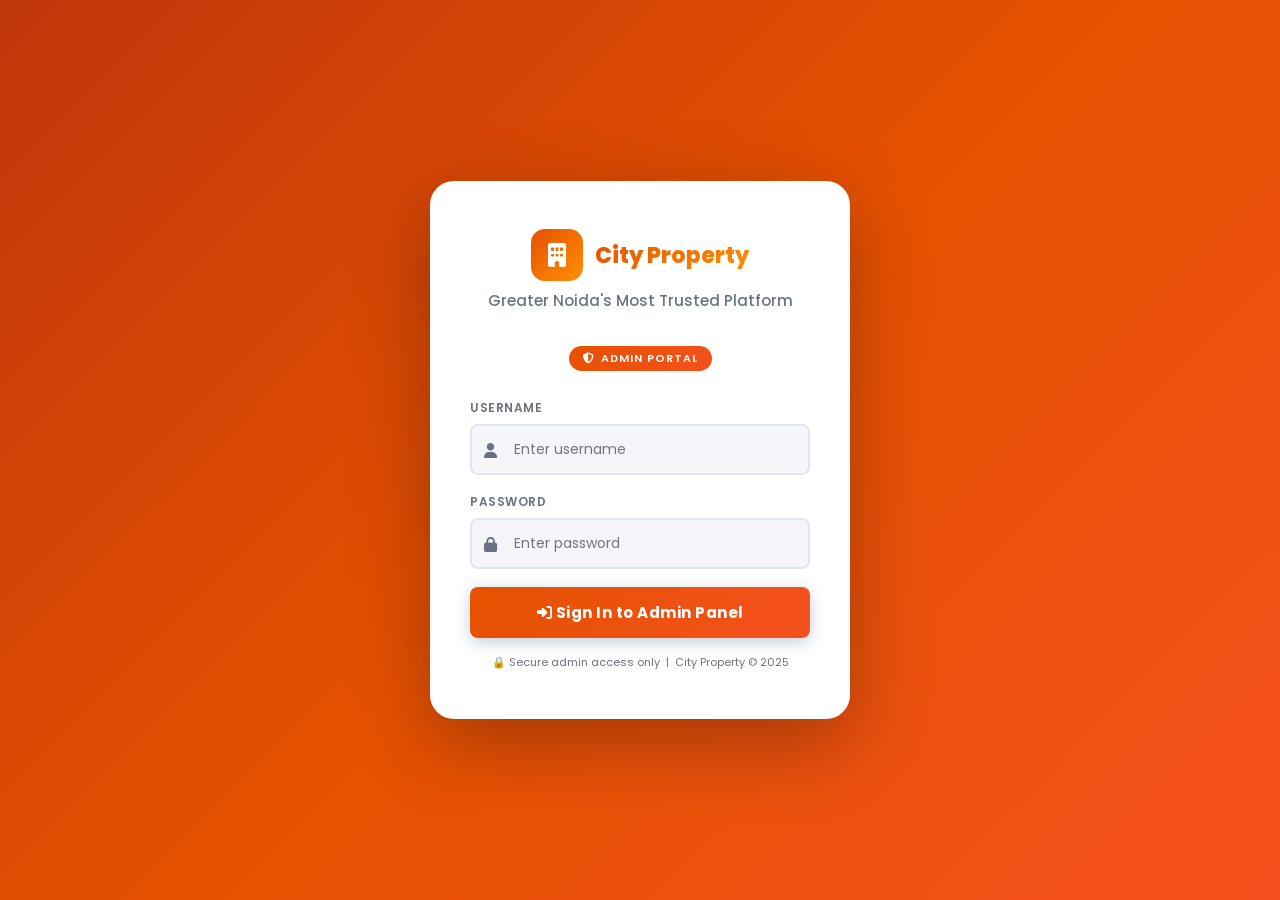
==== admin.html @ b5d8b651 "feat: integrate Firebase Firestore & Cloudinary free backend with direct photo upload and settings m" ====
<!DOCTYPE html>
<html lang="en" data-theme="light">
<head>
  <meta charset="UTF-8" />
  <meta name="viewport" content="width=device-width, initial-scale=1.0" />
  <title>City Property – Admin Panel</title>
  <link href="https://fonts.googleapis.com/css2?family=Poppins:wght@300;400;500;600;700;800&display=swap" rel="stylesheet" />
  <link rel="stylesheet" href="https://cdnjs.cloudflare.com/ajax/libs/font-awesome/6.5.0/css/all.min.css" />
  <style>
    /* ===== CSS VARIABLES ===== */
    :root {
      --primary: #e65100;
      --primary-light: #f4511e;
      --primary-dark: #bf360c;
      --accent: #ff8f00;
      --accent-dark: #e65100;
      --success: #27ae60;
      --danger: #e74c3c;
      --warning: #f59e0b;
      --purple: #8b5cf6;
      --bg: #f4f6f9;
      --bg2: #eef1f6;
      --white: #ffffff;
      --card-bg: #ffffff;
      --text: #2d2d2d;
      --text-light: #6b7280;
      --border: #e0e6ef;
      --shadow: 0 4px 24px rgba(230,81,0,0.12);
      --shadow-hover: 0 8px 32px rgba(230,81,0,0.22);
      --radius: 14px;
      --radius-sm: 8px;
      --font: 'Poppins', sans-serif;
      --transition: all 0.3s cubic-bezier(0.4,0,0.2,1);
      --sidebar-w: 240px;
    }
    [data-theme="dark"] {
      --bg: #0f1923;
      --bg2: #1a2535;
      --white: #1a2535;
      --card-bg: #1e2d42;
      --text: #e8edf5;
      --text-light: #8b9dc0;
      --border: #2a3d5a;
      --primary: #ff7043;
      --primary-light: #ff8a65;
      --shadow: 0 4px 24px rgba(0,0,0,0.3);
    }

    /* ===== RESET ===== */
    *, *::before, *::after { box-sizing: border-box; margin: 0; padding: 0; }
    body { font-family: var(--font); background: var(--bg); color: var(--text); min-height: 100vh; transition: var(--transition); }
    a { text-decoration: none; color: inherit; }
    ul { list-style: none; }
    input, select, textarea, button { font-family: var(--font); }
    button { cursor: pointer; border: none; outline: none; }
    img { max-width: 100%; display: block; }
    ::-webkit-scrollbar { width: 6px; height: 6px; }
    ::-webkit-scrollbar-track { background: var(--bg2); }
    ::-webkit-scrollbar-thumb { background: var(--primary); border-radius: 10px; }

    /* ===== LOGIN SCREEN ===== */
    #login-screen {
      position: fixed; inset: 0; z-index: 9999;
      background: linear-gradient(135deg, var(--primary-dark) 0%, var(--primary) 50%, var(--primary-light) 100%);
      display: flex; align-items: center; justify-content: center;
    }
    .login-card {
      background: var(--white);
      border-radius: 24px;
      padding: 48px 40px;
      width: 420px;
      max-width: 95vw;
      box-shadow: 0 24px 80px rgba(0,0,0,0.3);
      text-align: center;
      animation: fadeInUp 0.5s ease;
    }
    @keyframes fadeInUp {
      from { opacity: 0; transform: translateY(30px); }
      to { opacity: 1; transform: translateY(0); }
    }
    .login-logo {
      display: flex; align-items: center; justify-content: center; gap: 12px;
      margin-bottom: 8px;
    }
    .login-logo .logo-icon {
      width: 52px; height: 52px;
      background: linear-gradient(135deg, var(--primary), var(--accent));
      border-radius: 14px;
      display: flex; align-items: center; justify-content: center;
      font-size: 24px; color: #fff;
    }
    .login-logo span {
      font-size: 22px; font-weight: 800;
      background: linear-gradient(135deg, var(--primary), var(--accent));
      -webkit-background-clip: text; -webkit-text-fill-color: transparent;
    }
    .login-card h2 { font-size: 15px; color: var(--text-light); margin-bottom: 32px; font-weight: 500; }
    .login-badge {
      display: inline-flex; align-items: center; gap: 6px;
      background: linear-gradient(135deg, var(--primary), var(--primary-light));
      color: #fff; border-radius: 50px; padding: 4px 14px;
      font-size: 11px; font-weight: 600; letter-spacing: 1px;
      text-transform: uppercase; margin-bottom: 28px;
    }
    .form-group { margin-bottom: 18px; text-align: left; position: relative; }
    .form-group label {
      display: block; font-size: 12px; font-weight: 600;
      color: var(--text-light); margin-bottom: 7px; text-transform: uppercase; letter-spacing: 0.5px;
    }
    .form-group .input-wrap { position: relative; }
    .form-group .input-wrap i {
      position: absolute; left: 14px; top: 50%; transform: translateY(-50%);
      color: var(--text-light); font-size: 15px;
    }
    .form-group input {
      width: 100%; padding: 13px 14px 13px 42px;
      border: 2px solid var(--border);
      border-radius: var(--radius-sm); font-size: 14px;
      background: var(--bg); color: var(--text);
      transition: var(--transition);
    }
    .form-group input:focus { border-color: var(--primary); outline: none; box-shadow: 0 0 0 3px rgba(230,81,0,0.15); }
    .login-error {
      background: #fff0f0; border: 1px solid #fcc; border-radius: var(--radius-sm);
      color: var(--danger); font-size: 13px; padding: 10px 14px;
      margin-bottom: 16px; display: none;
    }
    .btn-login {
      width: 100%; padding: 14px;
      background: linear-gradient(135deg, var(--primary), var(--primary-light));
      color: #fff; border-radius: var(--radius-sm);
      font-size: 15px; font-weight: 700; letter-spacing: 0.5px;
      transition: var(--transition); box-shadow: 0 4px 16px rgba(26,60,110,0.25);
    }
    .btn-login:hover { transform: translateY(-2px); box-shadow: 0 8px 24px rgba(26,60,110,0.35); }

    /* ===== MAIN LAYOUT ===== */
    #admin-app { display: none; min-height: 100vh; }

    /* SIDEBAR */
    .sidebar {
      position: fixed; top: 0; left: 0; bottom: 0;
      width: var(--sidebar-w);
      background: linear-gradient(180deg, var(--primary-dark) 0%, var(--primary) 100%);
      display: flex; flex-direction: column;
      z-index: 100; transition: var(--transition);
      box-shadow: 4px 0 20px rgba(0,0,0,0.15);
    }
    .sidebar-logo {
      padding: 22px 20px 18px;
      border-bottom: 1px solid rgba(255,255,255,0.1);
      display: flex; align-items: center; gap: 12px;
    }
    .sidebar-logo .s-icon {
      width: 40px; height: 40px;
      background: linear-gradient(135deg, #fff2, var(--accent));
      border-radius: 10px;
      display: flex; align-items: center; justify-content: center;
      font-size: 18px; color: #fff;
    }
    .sidebar-logo .s-name { font-size: 16px; font-weight: 800; color: #fff; line-height: 1.1; }
    .sidebar-logo .s-sub { font-size: 10px; color: rgba(255,255,255,0.6); font-weight: 400; }
    .sidebar-nav { flex: 1; overflow-y: auto; padding: 14px 0; }
    .nav-section-label {
      font-size: 10px; font-weight: 700; letter-spacing: 1.5px;
      color: rgba(255,255,255,0.4); text-transform: uppercase;
      padding: 10px 20px 6px;
    }
    .nav-item {
      display: flex; align-items: center; gap: 12px;
      padding: 11px 20px; color: rgba(255,255,255,0.75);
      font-size: 13.5px; font-weight: 500; cursor: pointer;
      transition: var(--transition); border-radius: 0;
      margin: 1px 0; position: relative; border-left: 3px solid transparent;
    }
    .nav-item i { width: 18px; text-align: center; font-size: 15px; flex-shrink: 0; }
    .nav-item:hover { color: #fff; background: rgba(255,255,255,0.08); border-left-color: rgba(255,255,255,0.3); }
    .nav-item.active { color: #fff; background: rgba(255,255,255,0.15); border-left-color: var(--accent); font-weight: 700; }
    .nav-item .badge {
      margin-left: auto; background: var(--accent);
      color: #fff; border-radius: 50px; font-size: 10px;
      padding: 2px 8px; font-weight: 700;
    }
    .sidebar-footer {
      padding: 16px 20px;
      border-top: 1px solid rgba(255,255,255,0.1);
    }
    .admin-info {
      display: flex; align-items: center; gap: 10px; margin-bottom: 12px;
    }
    .admin-avatar {
      width: 36px; height: 36px; border-radius: 50%;
      background: linear-gradient(135deg, var(--accent), var(--primary-light));
      display: flex; align-items: center; justify-content: center;
      font-size: 15px; color: #fff; font-weight: 700; flex-shrink: 0;
    }
    .admin-name { font-size: 13px; font-weight: 600; color: #fff; }
    .admin-role { font-size: 10px; color: rgba(255,255,255,0.5); }

    /* TOPBAR */
    .topbar {
      position: fixed; top: 0; left: var(--sidebar-w); right: 0;
      height: 64px; background: var(--white);
      display: flex; align-items: center; justify-content: space-between;
      padding: 0 28px; z-index: 99;
      box-shadow: 0 2px 12px rgba(230,81,0,0.08);
      border-bottom: 1px solid var(--border);
      transition: var(--transition);
    }
    .topbar-left { display: flex; align-items: center; gap: 16px; }
    .topbar-title { font-size: 18px; font-weight: 700; color: var(--text); }
    .topbar-badge {
      background: linear-gradient(135deg, var(--primary), var(--primary-light));
      color: #fff; border-radius: 50px; padding: 4px 12px;
      font-size: 11px; font-weight: 600; letter-spacing: 0.5px;
    }
    .topbar-right { display: flex; align-items: center; gap: 10px; }
    .topbar-btn {
      display: flex; align-items: center; gap: 7px;
      padding: 8px 16px; border-radius: var(--radius-sm);
      font-size: 13px; font-weight: 600; transition: var(--transition);
      background: var(--bg2); color: var(--text); border: 1px solid var(--border);
    }
    .topbar-btn:hover { background: var(--primary); color: #fff; border-color: var(--primary); }
    .topbar-btn.logout { background: #fff0f0; color: var(--danger); border-color: #fcc; }
    .topbar-btn.logout:hover { background: var(--danger); color: #fff; border-color: var(--danger); }
    #theme-toggle-btn {
      width: 38px; height: 38px; border-radius: 50%;
      background: var(--bg2); color: var(--text); font-size: 16px;
      display: flex; align-items: center; justify-content: center;
      border: 1px solid var(--border); transition: var(--transition);
    }
    #theme-toggle-btn:hover { background: var(--primary); color: #fff; }

    /* MAIN CONTENT */
    .main-content {
      margin-left: var(--sidebar-w);
      margin-top: 64px;
      padding: 28px;
      min-height: calc(100vh - 64px);
      background: var(--bg);
      transition: var(--transition);
    }

    /* ===== PAGE HEADER ===== */
    .page-header {
      display: flex; align-items: center; justify-content: space-between;
      margin-bottom: 24px;
    }
    .page-header h2 { font-size: 22px; font-weight: 700; color: var(--text); }
    .page-header p { font-size: 13px; color: var(--text-light); margin-top: 3px; }
    .breadcrumb {
      display: flex; align-items: center; gap: 6px;
      font-size: 12px; color: var(--text-light);
    }
    .breadcrumb .sep { opacity: 0.4; }
    .breadcrumb .active { color: var(--primary); font-weight: 600; }

    /* ===== STAT CARDS ===== */
    .stats-grid {
      display: grid; grid-template-columns: repeat(auto-fill, minmax(200px, 1fr));
      gap: 18px; margin-bottom: 28px;
    }
    .stat-card {
      background: var(--card-bg); border-radius: var(--radius);
      padding: 22px 20px; box-shadow: var(--shadow);
      border: 1px solid var(--border); transition: var(--transition);
      display: flex; align-items: center; gap: 16px; overflow: hidden;
      position: relative;
    }
    .stat-card::before {
      content: ''; position: absolute; top: 0; left: 0;
      width: 4px; height: 100%;
    }
    .stat-card:nth-child(1)::before { background: var(--primary); }
    .stat-card:nth-child(2)::before { background: var(--success); }
    .stat-card:nth-child(3)::before { background: var(--warning); }
    .stat-card:nth-child(4)::before { background: var(--danger); }
    .stat-card:nth-child(5)::before { background: var(--purple); }
    .stat-card:nth-child(6)::before { background: var(--accent); }
    .stat-card:hover { transform: translateY(-3px); box-shadow: var(--shadow-hover); }
    .stat-icon {
      width: 52px; height: 52px; border-radius: 12px;
      display: flex; align-items: center; justify-content: center;
      font-size: 22px; flex-shrink: 0;
    }
    .stat-card:nth-child(1) .stat-icon { background: rgba(230,81,0,0.15); color: var(--primary); }
    .stat-card:nth-child(2) .stat-icon { background: rgba(39,174,96,0.12); color: var(--success); }
    .stat-card:nth-child(3) .stat-icon { background: rgba(245,158,11,0.12); color: var(--warning); }
    .stat-card:nth-child(4) .stat-icon { background: rgba(231,76,60,0.12); color: var(--danger); }
    .stat-card:nth-child(5) .stat-icon { background: rgba(139,92,246,0.12); color: var(--purple); }
    .stat-card:nth-child(6) .stat-icon { background: rgba(245,166,35,0.12); color: var(--accent-dark); }
    .stat-info .stat-num { font-size: 28px; font-weight: 800; color: var(--text); line-height: 1; }
    .stat-info .stat-label { font-size: 12px; color: var(--text-light); font-weight: 500; margin-top: 4px; }
    .stat-info .stat-change { font-size: 11px; font-weight: 600; margin-top: 4px; }
    .stat-change.up { color: var(--success); }
    .stat-change.down { color: var(--danger); }

    /* ===== CARDS ===== */
    .card {
      background: var(--card-bg); border-radius: var(--radius);
      border: 1px solid var(--border); box-shadow: var(--shadow);
      margin-bottom: 22px; overflow: hidden;
      transition: var(--transition);
    }
    .card-header {
      display: flex; align-items: center; justify-content: space-between;
      padding: 18px 22px; border-bottom: 1px solid var(--border);
      background: var(--bg2);
    }
    .card-header h3 { font-size: 15px; font-weight: 700; color: var(--text); display: flex; align-items: center; gap: 8px; }
    .card-body { padding: 22px; }

    /* ===== TABLES ===== */
    .table-wrap { overflow-x: auto; border-radius: var(--radius-sm); }
    table { width: 100%; border-collapse: collapse; font-size: 13px; }
    thead tr { background: var(--bg2); }
    thead th {
      padding: 12px 14px; text-align: left; font-size: 11px;
      font-weight: 700; color: var(--text-light); text-transform: uppercase;
      letter-spacing: 0.5px; white-space: nowrap; border-bottom: 2px solid var(--border);
    }
    tbody tr { border-bottom: 1px solid var(--border); transition: var(--transition); }
    tbody tr:last-child { border-bottom: none; }
    tbody tr:hover { background: var(--bg); }
    td { padding: 12px 14px; color: var(--text); vertical-align: middle; }
    .prop-thumb {
      width: 54px; height: 40px; object-fit: cover;
      border-radius: 6px; background: var(--bg2);
    }
    .prop-thumb-placeholder {
      width: 54px; height: 40px;
      background: linear-gradient(135deg, var(--primary), var(--primary-light));
      border-radius: 6px; display: flex; align-items: center; justify-content: center;
      color: #fff; font-size: 16px;
    }
    .td-title { font-weight: 600; max-width: 180px; }
    .td-title .td-sub { font-size: 11px; color: var(--text-light); font-weight: 400; }

    /* ===== BADGES ===== */
    .badge {
      display: inline-flex; align-items: center; gap: 4px;
      padding: 3px 10px; border-radius: 50px;
      font-size: 11px; font-weight: 600; white-space: nowrap;
    }
    .badge-primary { background: rgba(230,81,0,0.15); color: var(--primary); }
    .badge-success { background: rgba(39,174,96,0.12); color: var(--success); }
    .badge-danger { background: rgba(231,76,60,0.12); color: var(--danger); }
    .badge-warning { background: rgba(245,158,11,0.15); color: #b45309; }
    .badge-purple { background: rgba(139,92,246,0.12); color: var(--purple); }
    .badge-accent { background: rgba(245,166,35,0.15); color: var(--accent-dark); }
    .badge-gna { background: rgba(39,174,96,0.12); color: var(--success); }
    .badge-yea { background: rgba(139,92,246,0.12); color: var(--purple); }
    .badge-active { background: rgba(39,174,96,0.12); color: var(--success); }
    .badge-pending { background: rgba(245,158,11,0.15); color: #b45309; }
    .badge-rejected { background: rgba(231,76,60,0.12); color: var(--danger); }
    .badge-featured { background: rgba(245,166,35,0.18); color: var(--accent-dark); }

    /* ===== ACTION BUTTONS ===== */
    .action-btns { display: flex; gap: 5px; flex-wrap: wrap; }
    .btn-sm {
      padding: 5px 11px; border-radius: 6px;
      font-size: 11px; font-weight: 600; transition: var(--transition);
      display: inline-flex; align-items: center; gap: 4px;
    }
    .btn-approve { background: rgba(39,174,96,0.12); color: var(--success); }
    .btn-approve:hover { background: var(--success); color: #fff; }
    .btn-reject { background: rgba(231,76,60,0.12); color: var(--danger); }
    .btn-reject:hover { background: var(--danger); color: #fff; }
    .btn-edit { background: rgba(230,81,0,0.15); color: var(--primary); }
    .btn-edit:hover { background: var(--primary); color: #fff; }
    .btn-delete { background: #fff0f0; color: var(--danger); }
    .btn-delete:hover { background: var(--danger); color: #fff; }
    .btn-feature { background: rgba(245,166,35,0.15); color: var(--accent-dark); }
    .btn-feature:hover { background: var(--accent); color: #fff; }
    .btn-view { background: rgba(139,92,246,0.12); color: var(--purple); }
    .btn-view:hover { background: var(--purple); color: #fff; }

    /* ===== MAIN BUTTONS ===== */
    .btn {
      display: inline-flex; align-items: center; gap: 8px;
      padding: 10px 20px; border-radius: var(--radius-sm);
      font-size: 13.5px; font-weight: 600; transition: var(--transition);
      cursor: pointer; border: none;
    }
    .btn-primary { background: var(--primary); color: #fff; }
    .btn-primary:hover { background: var(--primary-light); transform: translateY(-1px); box-shadow: 0 4px 16px rgba(26,60,110,0.25); }
    .btn-accent { background: var(--accent); color: #fff; }
    .btn-accent:hover { background: var(--accent-dark); }
    .btn-danger { background: var(--danger); color: #fff; }
    .btn-danger:hover { background: #c0392b; }
    .btn-success { background: var(--success); color: #fff; }
    .btn-outline { background: transparent; color: var(--primary); border: 2px solid var(--primary); }
    .btn-outline:hover { background: var(--primary); color: #fff; }
    .btn-ghost { background: var(--bg2); color: var(--text); border: 1px solid var(--border); }
    .btn-ghost:hover { background: var(--border); }

    /* ===== FORMS ===== */
    .form-grid { display: grid; grid-template-columns: 1fr 1fr; gap: 16px; }
    .form-grid.three { grid-template-columns: 1fr 1fr 1fr; }
    .form-full { grid-column: 1 / -1; }
    .field { margin-bottom: 0; }
    .field label {
      display: block; font-size: 12px; font-weight: 700;
      color: var(--text-light); margin-bottom: 7px;
      text-transform: uppercase; letter-spacing: 0.5px;
    }
    .field input, .field select, .field textarea {
      width: 100%; padding: 11px 14px;
      border: 2px solid var(--border); border-radius: var(--radius-sm);
      font-size: 13.5px; background: var(--bg); color: var(--text);
      transition: var(--transition);
    }
    .field input:focus, .field select:focus, .field textarea:focus {
      border-color: var(--primary); outline: none;
      box-shadow: 0 0 0 3px rgba(230,81,0,0.08);
    }
    .field textarea { resize: vertical; min-height: 90px; }
    .field select { cursor: pointer; }
    .required { color: var(--danger); margin-left: 2px; }
    .field-hint { font-size: 11px; color: var(--text-light); margin-top: 5px; }

    /* AMENITIES */
    .amenities-grid {
      display: grid; grid-template-columns: repeat(auto-fill, minmax(140px, 1fr));
      gap: 8px;
    }
    .amenity-cb {
      display: flex; align-items: center; gap: 7px;
      padding: 8px 12px; border: 2px solid var(--border);
      border-radius: var(--radius-sm); cursor: pointer;
      transition: var(--transition); font-size: 12px; font-weight: 500;
      color: var(--text); user-select: none;
    }
    .amenity-cb:hover { border-color: var(--primary); background: rgba(26,60,110,0.04); }
    .amenity-cb input { display: none; }
    .amenity-cb .cb-icon { font-size: 16px; }
    .amenity-cb.checked { border-color: var(--primary); background: rgba(230,81,0,0.08); color: var(--primary); font-weight: 600; }
    .amenity-check { width: 16px; height: 16px; border: 2px solid var(--border); border-radius: 4px; flex-shrink: 0; display: flex; align-items: center; justify-content: center; transition: var(--transition); }
    .amenity-cb.checked .amenity-check { background: var(--primary); border-color: var(--primary); }
    .amenity-cb.checked .amenity-check::after { content: '✓'; color: #fff; font-size: 10px; font-weight: 700; }

    /* SEARCH & FILTERS */
    .table-controls {
      display: flex; align-items: center; gap: 10px;
      margin-bottom: 16px; flex-wrap: wrap;
    }
    .search-wrap { position: relative; flex: 1; min-width: 200px; }
    .search-wrap i { position: absolute; left: 13px; top: 50%; transform: translateY(-50%); color: var(--text-light); font-size: 14px; }
    .search-wrap input {
      width: 100%; padding: 10px 14px 10px 38px;
      border: 2px solid var(--border); border-radius: var(--radius-sm);
      font-size: 13px; background: var(--bg); color: var(--text);
      transition: var(--transition);
    }
    .search-wrap input:focus { border-color: var(--primary); outline: none; }
    .filter-select {
      padding: 10px 14px; border: 2px solid var(--border);
      border-radius: var(--radius-sm); font-size: 13px;
      background: var(--bg); color: var(--text); cursor: pointer;
      transition: var(--transition);
    }
    .filter-select:focus { border-color: var(--primary); outline: none; }

    /* PAGINATION */
    .pagination { display: flex; align-items: center; justify-content: center; gap: 6px; padding: 16px 0 4px; }
    .page-btn {
      width: 34px; height: 34px; border-radius: 8px;
      display: flex; align-items: center; justify-content: center;
      font-size: 13px; font-weight: 600; cursor: pointer;
      border: 1px solid var(--border); background: var(--bg2); color: var(--text);
      transition: var(--transition);
    }
    .page-btn:hover, .page-btn.active { background: var(--primary); color: #fff; border-color: var(--primary); }

    /* QUICK ACTIONS */
    .quick-actions { display: flex; gap: 12px; flex-wrap: wrap; margin-top: 4px; }
    .quick-action {
      display: flex; align-items: center; gap: 10px;
      padding: 14px 20px; background: var(--card-bg);
      border: 1px solid var(--border); border-radius: var(--radius);
      box-shadow: var(--shadow); cursor: pointer;
      transition: var(--transition); flex: 1; min-width: 140px;
    }
    .quick-action:hover { transform: translateY(-2px); box-shadow: var(--shadow-hover); border-color: var(--primary); }
    .qa-icon {
      width: 40px; height: 40px; border-radius: 10px;
      display: flex; align-items: center; justify-content: center;
      font-size: 18px; flex-shrink: 0;
    }
    .qa-text { font-size: 13px; font-weight: 600; color: var(--text); }
    .qa-sub { font-size: 11px; color: var(--text-light); }

    /* ANALYTICS */
    .analytics-grid { display: grid; grid-template-columns: 1fr 1fr; gap: 20px; margin-bottom: 22px; }
    .bar-chart-item { margin-bottom: 14px; }
    .bar-label {
      display: flex; justify-content: space-between; align-items: center;
      font-size: 12px; font-weight: 600; color: var(--text); margin-bottom: 6px;
    }
    .bar-label span { color: var(--text-light); font-weight: 500; }
    .bar-track {
      height: 24px; background: var(--bg2);
      border-radius: 6px; overflow: hidden; position: relative;
    }
    .bar-fill {
      height: 100%; border-radius: 6px;
      display: flex; align-items: center; padding-left: 10px;
      font-size: 11px; font-weight: 700; color: #fff;
      min-width: 30px; transition: width 0.8s cubic-bezier(0.4,0,0.2,1);
    }
    .big-number { font-size: 36px; font-weight: 800; color: var(--primary); line-height: 1; }
    .big-label { font-size: 13px; color: var(--text-light); margin-top: 4px; }

    /* SETTINGS */
    .settings-section { margin-bottom: 24px; }
    .settings-section h4 {
      font-size: 13px; font-weight: 700; color: var(--text);
      text-transform: uppercase; letter-spacing: 0.5px;
      margin-bottom: 14px; padding-bottom: 10px;
      border-bottom: 2px solid var(--border);
      display: flex; align-items: center; gap: 8px;
    }
    .danger-zone {
      border: 2px solid rgba(231,76,60,0.2);
      border-radius: var(--radius); padding: 18px 22px;
      background: rgba(231,76,60,0.03);
    }

    /* ===== MODAL ===== */
    .modal-overlay {
      position: fixed; inset: 0; background: rgba(0,0,0,0.5);
      z-index: 9000; display: none; align-items: center; justify-content: center;
      backdrop-filter: blur(4px);
    }
    .modal-overlay.active { display: flex; }
    .modal {
      background: var(--card-bg); border-radius: 20px;
      padding: 32px; max-width: 420px; width: 94%;
      box-shadow: 0 20px 60px rgba(0,0,0,0.25);
      animation: fadeInUp 0.3s ease;
      text-align: center;
    }
    .modal-icon {
      width: 64px; height: 64px; border-radius: 50%;
      background: rgba(231,76,60,0.1);
      display: flex; align-items: center; justify-content: center;
      margin: 0 auto 18px; font-size: 28px; color: var(--danger);
    }
    .modal h3 { font-size: 18px; font-weight: 700; margin-bottom: 10px; }
    .modal p { color: var(--text-light); font-size: 13.5px; margin-bottom: 24px; line-height: 1.6; }
    .modal-btns { display: flex; gap: 10px; justify-content: center; }

    /* ===== TOAST ===== */
    #toast-container {
      position: fixed; bottom: 24px; right: 24px;
      z-index: 99999; display: flex; flex-direction: column; gap: 8px;
    }
    .toast {
      display: flex; align-items: center; gap: 10px;
      padding: 14px 20px; border-radius: 12px;
      font-size: 13.5px; font-weight: 600; min-width: 260px;
      box-shadow: 0 8px 24px rgba(0,0,0,0.2);
      animation: slideInRight 0.3s ease;
      cursor: pointer;
    }
    @keyframes slideInRight {
      from { opacity: 0; transform: translateX(60px); }
      to { opacity: 1; transform: translateX(0); }
    }
    .toast.success { background: var(--success); color: #fff; }
    .toast.error { background: var(--danger); color: #fff; }
    .toast.warning { background: var(--warning); color: #fff; }
    .toast.info { background: var(--primary); color: #fff; }
    .toast i { font-size: 18px; }

    /* ===== EMPTY STATE ===== */
    .empty-state {
      text-align: center; padding: 48px 24px; color: var(--text-light);
    }
    .empty-state i { font-size: 48px; opacity: 0.3; margin-bottom: 12px; display: block; }
    .empty-state h4 { font-size: 16px; font-weight: 600; margin-bottom: 6px; color: var(--text); }
    .empty-state p { font-size: 13px; }

    /* ===== ACTIVITY TABLE ===== */
    .activity-item {
      display: flex; align-items: center; gap: 12px;
      padding: 12px 0; border-bottom: 1px solid var(--border);
    }
    .activity-item:last-child { border-bottom: none; }
    .activity-icon {
      width: 36px; height: 36px; border-radius: 50%;
      display: flex; align-items: center; justify-content: center;
      font-size: 14px; flex-shrink: 0;
    }
    .activity-info { flex: 1; }
    .activity-title { font-size: 13px; font-weight: 600; color: var(--text); }
    .activity-time { font-size: 11px; color: var(--text-light); margin-top: 2px; }

    /* ===== RESPONSIVE ===== */
    @media(max-width: 900px) {
      .sidebar { width: 68px; }
      .sidebar .s-name, .sidebar .s-sub, .nav-item span, .nav-section-label, .admin-info .admin-name, .admin-info .admin-role, .sidebar .nav-item .badge { display: none; }
      .nav-item { justify-content: center; padding: 14px; }
      .nav-item i { width: auto; }
      .topbar { left: 68px; }
      .main-content { margin-left: 68px; }
      --sidebar-w: 68px;
      .analytics-grid { grid-template-columns: 1fr; }
      .form-grid { grid-template-columns: 1fr; }
    }
    @media(max-width: 600px) {
      .stats-grid { grid-template-columns: 1fr 1fr; }
      .main-content { padding: 16px; }
      .topbar { padding: 0 14px; }
    }

    /* ===== TRUST BADGES ===== */
    .trust-bar {
      display: flex; align-items: center; gap: 10px;
      flex-wrap: wrap; margin-bottom: 20px;
    }
    .trust-badge {
      display: flex; align-items: center; gap: 6px;
      padding: 6px 12px; border-radius: 50px;
      font-size: 11px; font-weight: 700; letter-spacing: 0.3px;
    }
    .trust-badge.rera { background: rgba(39,174,96,0.12); color: var(--success); border: 1px solid rgba(39,174,96,0.3); }
    .trust-badge.gna { background: rgba(230,81,0,0.15); color: var(--primary); border: 1px solid rgba(230,81,0,0.25); }
    .trust-badge.yea { background: rgba(139,92,246,0.1); color: var(--purple); border: 1px solid rgba(139,92,246,0.2); }

    /* INFO BOX */
    .info-box {
      border-radius: var(--radius); padding: 18px 20px;
      border-left: 4px solid var(--primary); background: rgba(26,60,110,0.06);
      margin-bottom: 18px;
    }
    .info-box.success { border-color: var(--success); background: rgba(39,174,96,0.06); }
    .info-box.warning { border-color: var(--warning); background: rgba(245,158,11,0.06); }
    .info-box h4 { font-size: 14px; font-weight: 700; margin-bottom: 6px; color: var(--text); }
    .info-box p { font-size: 13px; color: var(--text-light); line-height: 1.6; }

    /* USER CARD */
    .user-avatar {
      width: 36px; height: 36px; border-radius: 50%;
      background: linear-gradient(135deg, var(--primary), var(--accent));
      display: flex; align-items: center; justify-content: center;
      color: #fff; font-size: 14px; font-weight: 700;
    }

    /* FORM SECTION HEADING */
    .form-section-heading {
      font-size: 12px; font-weight: 700; color: var(--primary);
      text-transform: uppercase; letter-spacing: 1px;
      margin: 20px 0 12px; padding-bottom: 8px;
      border-bottom: 2px solid var(--border);
      display: flex; align-items: center; gap: 6px;
    }

    /* PAGE VISIBILITY */
    .page { display: none; }
    .page.active { display: block; }

    /* RERA input */
    .rera-wrap { position: relative; }
    .rera-wrap .rera-badge {
      position: absolute; right: 10px; top: 50%; transform: translateY(-50%);
      background: var(--success); color: #fff; font-size: 10px;
      font-weight: 700; padding: 2px 8px; border-radius: 50px;
      pointer-events: none;
    }
    .rera-wrap input { padding-right: 70px; }

    /* Chart grid */
    .chart-grid { display: grid; grid-template-columns: 1fr 1fr 1fr; gap: 16px; }
    .chart-box {
      background: var(--bg2); border-radius: var(--radius-sm);
      padding: 18px; text-align: center;
    }
    .chart-num { font-size: 32px; font-weight: 800; color: var(--primary); }
    .chart-lbl { font-size: 12px; color: var(--text-light); margin-top: 4px; }

    /* Row highlight */
    tr.featured-row { background: rgba(245,166,35,0.04); }
    tr.pending-row { background: rgba(245,158,11,0.04); }
    tr.rejected-row { background: rgba(231,76,60,0.04); }

    /* File import */
    #import-file { display: none; }
    .file-label {
      display: inline-flex; align-items: center; gap: 8px;
      padding: 10px 18px; border: 2px dashed var(--border);
      border-radius: var(--radius-sm); cursor: pointer;
      font-size: 13px; color: var(--text-light); font-weight: 600;
      transition: var(--transition);
    }
    .file-label:hover { border-color: var(--primary); color: var(--primary); }
  </style>
</head>
<body>

<!-- ===== LOGIN SCREEN ===== -->
<div id="login-screen">
  <div class="login-card">
    <div class="login-logo">
      <div class="logo-icon"><i class="fas fa-building"></i></div>
      <span>City Property</span>
    </div>
    <h2>Greater Noida's Most Trusted Platform</h2>
    <div class="login-badge"><i class="fas fa-shield-alt"></i> Admin Portal</div>
    <div class="login-error" id="login-error"><i class="fas fa-exclamation-circle"></i> Invalid credentials. Please try again.</div>
    <div class="form-group">
      <label>Username</label>
      <div class="input-wrap">
        <i class="fas fa-user"></i>
        <input type="text" id="login-user" placeholder="Enter username" autocomplete="username" />
      </div>
    </div>
    <div class="form-group">
      <label>Password</label>
      <div class="input-wrap">
        <i class="fas fa-lock"></i>
        <input type="password" id="login-pass" placeholder="Enter password" autocomplete="current-password" />
      </div>
    </div>
    <button class="btn-login" onclick="doLogin()"><i class="fas fa-sign-in-alt"></i> Sign In to Admin Panel</button>
    <p style="margin-top:16px;font-size:11px;color:var(--text-light)">🔒 Secure admin access only &nbsp;|&nbsp; City Property © 2025</p>
  </div>
</div>

<!-- ===== DELETE MODAL ===== -->
<div class="modal-overlay" id="delete-modal">
  <div class="modal">
    <div class="modal-icon"><i class="fas fa-trash-alt"></i></div>
    <h3>Delete Property?</h3>
    <p>This action cannot be undone. The property will be permanently removed from the database.</p>
    <div class="modal-btns">
      <button class="btn btn-ghost" onclick="closeModal()"><i class="fas fa-times"></i> Cancel</button>
      <button class="btn btn-danger" id="confirm-delete-btn"><i class="fas fa-trash"></i> Delete</button>
    </div>
  </div>
</div>

<!-- ===== TOAST CONTAINER ===== -->
<div id="toast-container"></div>

<!-- ===== ADMIN APP ===== -->
<div id="admin-app">

  <!-- SIDEBAR -->
  <aside class="sidebar">
    <div class="sidebar-logo">
      <div class="s-icon"><i class="fas fa-building"></i></div>
      <div>
        <div class="s-name">City Property</div>
        <div class="s-sub">Admin Panel</div>
      </div>
    </div>
    <nav class="sidebar-nav">
      <div class="nav-section-label">Main</div>
      <div class="nav-item active" onclick="showPage('dashboard', this)">
        <i class="fas fa-th-large"></i><span>Dashboard</span>
      </div>
      <div class="nav-item" onclick="showPage('add-property', this)">
        <i class="fas fa-plus-circle"></i><span>Add Property</span>
      </div>
      <div class="nav-section-label">Properties</div>
      <div class="nav-item" onclick="showPage('manage', this)">
        <i class="fas fa-list-ul"></i><span>Manage Properties</span>
      </div>
      <div class="nav-item" id="nav-pending" onclick="showPage('pending', this)">
        <i class="fas fa-clock"></i><span>Pending Approval</span>
        <span class="badge" id="pending-badge">0</span>
      </div>
      <div class="nav-item" onclick="showPage('featured', this)">
        <i class="fas fa-star"></i><span>Featured</span>
      </div>
      <div class="nav-section-label">People</div>
      <div class="nav-item" onclick="showPage('users', this)">
        <i class="fas fa-users"></i><span>Users</span>
      </div>
      <div class="nav-item" onclick="showPage('enquiries', this)">
        <i class="fas fa-comments"></i><span>Enquiries</span>
      </div>
      <div class="nav-section-label">Insights</div>
      <div class="nav-item" onclick="showPage('reports', this)">
        <i class="fas fa-chart-bar"></i><span>Reports</span>
      </div>
      <div class="nav-item" onclick="showPage('analytics', this)">
        <i class="fas fa-chart-pie"></i><span>Analytics</span>
      </div>
      <div class="nav-section-label">System</div>
      <div class="nav-item" onclick="showPage('settings', this)">
        <i class="fas fa-cog"></i><span>Settings</span>
      </div>
    </nav>
    <div class="sidebar-footer">
      <div class="admin-info">
        <div class="admin-avatar">A</div>
        <div>
          <div class="admin-name">Admin</div>
          <div class="admin-role">Super Admin</div>
        </div>
      </div>
    </div>
  </aside>

  <!-- TOPBAR -->
  <header class="topbar">
    <div class="topbar-left">
      <div class="topbar-title" id="topbar-title">Dashboard</div>
      <div class="topbar-badge"><i class="fas fa-shield-alt"></i> Admin Panel</div>
    </div>
    <div class="topbar-right">
      <button id="theme-toggle-btn" title="Toggle theme" onclick="toggleTheme()">
        <i class="fas fa-moon" id="theme-icon"></i>
      </button>
      <a href="index.html" target="_blank" class="topbar-btn">
        <i class="fas fa-external-link-alt"></i> View Site
      </a>
      <button class="topbar-btn logout" onclick="doLogout()">
        <i class="fas fa-sign-out-alt"></i> Logout
      </button>
    </div>
  </header>

  <!-- MAIN CONTENT -->
  <main class="main-content">

    <!-- ===== DASHBOARD ===== -->
    <div class="page active" id="page-dashboard">
      <div class="page-header">
        <div>
          <h2><i class="fas fa-th-large" style="color:var(--primary);margin-right:8px"></i>Dashboard</h2>
          <p>Welcome back! Here's what's happening with City Property today.</p>
        </div>
        <div class="breadcrumb"><span>Home</span><span class="sep">/</span><span class="active">Dashboard</span></div>
      </div>

      <div class="trust-bar">
        <div class="trust-badge rera"><i class="fas fa-certificate"></i> RERA Compliant</div>
        <div class="trust-badge gna"><i class="fas fa-map-marker-alt"></i> GNA Verified</div>
        <div class="trust-badge yea"><i class="fas fa-road"></i> YEA Verified</div>
      </div>

      <div class="stats-grid" id="dash-stats"></div>

      <div style="display:grid;grid-template-columns:1fr 1fr;gap:20px;margin-bottom:22px">
        <div class="card">
          <div class="card-header">
            <h3><i class="fas fa-history" style="color:var(--primary)"></i> Recent Activity</h3>
          </div>
          <div class="card-body" id="recent-activity"></div>
        </div>
        <div class="card">
          <div class="card-header">
            <h3><i class="fas fa-bolt" style="color:var(--accent)"></i> Quick Actions</h3>
          </div>
          <div class="card-body">
            <div class="quick-actions">
              <div class="quick-action" onclick="showPage('add-property', document.querySelector('[onclick*=add-property]'))">
                <div class="qa-icon" style="background:rgba(230,81,0,0.15);color:var(--primary)"><i class="fas fa-plus"></i></div>
                <div><div class="qa-text">Add Property</div><div class="qa-sub">List new property</div></div>
              </div>
              <div class="quick-action" onclick="showPage('pending', document.querySelector('[onclick*=pending]'))">
                <div class="qa-icon" style="background:rgba(245,158,11,0.12);color:var(--warning)"><i class="fas fa-clock"></i></div>
                <div><div class="qa-text">Approvals</div><div class="qa-sub">Review pending</div></div>
              </div>
            </div>
            <div class="quick-actions" style="margin-top:10px">
              <div class="quick-action" onclick="showPage('enquiries', document.querySelector('[onclick*=enquiries]'))">
                <div class="qa-icon" style="background:rgba(39,174,96,0.12);color:var(--success)"><i class="fas fa-comments"></i></div>
                <div><div class="qa-text">Enquiries</div><div class="qa-sub">WhatsApp leads</div></div>
              </div>
              <div class="quick-action" onclick="showPage('analytics', document.querySelector('[onclick*=analytics]'))">
                <div class="qa-icon" style="background:rgba(139,92,246,0.12);color:var(--purple)"><i class="fas fa-chart-pie"></i></div>
                <div><div class="qa-text">Analytics</div><div class="qa-sub">View reports</div></div>
              </div>
            </div>
            <div style="margin-top:18px;padding:14px;background:var(--bg2);border-radius:var(--radius-sm)">
              <div style="font-size:12px;color:var(--text-light);margin-bottom:4px;font-weight:600">📞 Contact Info</div>
              <div style="font-size:13px;font-weight:700;color:var(--text)">97117 33120</div>
              <div style="font-size:11px;color:var(--text-light)">WhatsApp: 919711733120</div>
            </div>
          </div>
        </div>
      </div>
    </div>

    <!-- ===== ADD PROPERTY ===== -->
    <div class="page" id="page-add-property">
      <div class="page-header">
        <div>
          <h2><i class="fas fa-plus-circle" style="color:var(--primary);margin-right:8px"></i><span id="form-page-title">Add New Property</span></h2>
          <p>Fill all fields carefully. RERA number is mandatory for listings.</p>
        </div>
        <button class="btn btn-ghost" onclick="resetPropertyForm()"><i class="fas fa-redo"></i> Reset Form</button>
      </div>

      <div class="card">
        <div class="card-body">
          <input type="hidden" id="prop-id" />
          <div class="form-section-heading"><i class="fas fa-info-circle"></i> Basic Details</div>
          <div class="form-grid">
            <div class="field form-full">
              <label>Property Title <span class="required">*</span></label>
              <input type="text" id="prop-title" placeholder="e.g. 3 BHK Luxury Apartment in Sector 150" />
            </div>
            <div class="field">
              <label>Category <span class="required">*</span></label>
              <select id="prop-category">
                <option value="">-- Select Category --</option>
                <option>Apartment</option>
                <option>Villa</option>
                <option>Plot</option>
                <option>Commercial</option>
                <option>Farmhouse</option>
                <option>Penthouse</option>
                <option>Studio</option>
                <option>Builder Floor</option>
                <option>Industrial</option>
              </select>
            </div>
            <div class="field">
              <label>Listing Type <span class="required">*</span></label>
              <select id="prop-type">
                <option value="">-- Select Type --</option>
                <option value="sale">For Sale</option>
                <option value="rent">For Rent</option>
                <option value="pg">PG / Hostel</option>
              </select>
            </div>
          </div>

          <div class="form-section-heading"><i class="fas fa-tag"></i> Pricing</div>
          <div class="form-grid three">
            <div class="field">
              <label>Price (₹) <span class="required">*</span></label>
              <input type="number" id="prop-price" placeholder="e.g. 5000000" />
            </div>
            <div class="field">
              <label>Price Display Text</label>
              <input type="text" id="prop-price-display" placeholder="e.g. ₹50 Lac" />
            </div>
            <div class="field">
              <label>Price Per Sq.ft</label>
              <input type="text" id="prop-price-sqft" placeholder="e.g. ₹4,500/sq.ft" />
            </div>
          </div>

          <div class="form-section-heading"><i class="fas fa-map-marker-alt"></i> Location & Authority</div>
          <div class="form-grid three">
            <div class="field">
              <label>Sector / Area <span class="required">*</span></label>
              <input type="text" id="prop-location" placeholder="e.g. Sector 150, Noida" />
            </div>
            <div class="field">
              <label>Authority <span class="required">*</span></label>
              <select id="prop-authority">
                <option value="">-- Select Authority --</option>
                <option value="gna">GNA – Greater Noida Authority</option>
                <option value="yea">YEA – Yamuna Expressway Authority</option>
              </select>
            </div>
            <div class="field">
              <label>Landmark / Nearby</label>
              <input type="text" id="prop-landmark" placeholder="e.g. Near Pari Chowk" />
            </div>
          </div>

          <div class="form-section-heading"><i class="fas fa-ruler-combined"></i> Property Details</div>
          <div class="form-grid">
            <div class="field">
              <label>Area (sq.ft)</label>
              <input type="number" id="prop-size" placeholder="e.g. 1450" />
            </div>
            <div class="field">
              <label>Bedrooms</label>
              <select id="prop-bedrooms">
                <option value="">-- Select --</option>
                <option value="Studio">Studio</option>
                <option value="1">1 BHK</option>
                <option value="2">2 BHK</option>
                <option value="3">3 BHK</option>
                <option value="4">4 BHK</option>
                <option value="5+">5+ BHK</option>
              </select>
            </div>
            <div class="field">
              <label>Bathrooms</label>
              <select id="prop-bathrooms">
                <option value="">-- Select --</option>
                <option value="1">1</option>
                <option value="2">2</option>
                <option value="3">3</option>
                <option value="4">4</option>
                <option value="5+">5+</option>
              </select>
            </div>
            <div class="field">
              <label>Furnishing</label>
              <select id="prop-furnishing">
                <option value="">-- Select --</option>
                <option value="unfurnished">Unfurnished</option>
                <option value="semi-furnished">Semi-Furnished</option>
                <option value="furnished">Fully Furnished</option>
              </select>
            </div>
            <div class="field">
              <label>Possession</label>
              <select id="prop-possession">
                <option value="">-- Select --</option>
                <option value="ready">Ready to Move</option>
                <option value="6months">Within 6 Months</option>
                <option value="1year">Within 1 Year</option>
                <option value="2years">Within 2 Years</option>
                <option value="underconstruction">Under Construction</option>
              </select>
            </div>
            <div class="field">
              <label>Floor / Total Floors</label>
              <input type="text" id="prop-floor" placeholder="e.g. 5 / 18" />
            </div>
          </div>

          <div class="form-section-heading"><i class="fas fa-certificate"></i> RERA & Verification</div>
          <div class="form-grid">
            <div class="field">
              <label>RERA Registration Number <span class="required">*</span></label>
              <div class="rera-wrap">
                <input type="text" id="prop-rera" placeholder="e.g. UPRERAPRJ12345" />
                <span class="rera-badge">RERA</span>
              </div>
              <div class="field-hint">Mandatory as per RERA Act 2016</div>
            </div>
            <div class="field">
              <label>Listing Status</label>
              <select id="prop-status">
                <option value="active">Active (Published)</option>
                <option value="pending">Pending Approval</option>
                <option value="rejected">Rejected</option>
              </select>
            </div>
          </div>
          <div class="form-grid" style="margin-top:8px">
            <div class="field">
              <label style="display:flex;align-items:center;gap:8px;cursor:pointer">
                <input type="checkbox" id="prop-verified" style="width:16px;height:16px;margin:0" />
                Mark as Authority Verified
              </label>
              <div class="field-hint">Shows a verification badge on listing</div>
            </div>
            <div class="field">
              <label style="display:flex;align-items:center;gap:8px;cursor:pointer">
                <input type="checkbox" id="prop-featured" style="width:16px;height:16px;margin:0" />
                Mark as Featured
              </label>
              <div class="field-hint">Shows on homepage featured section</div>
            </div>
          </div>

          <div class="form-section-heading"><i class="fas fa-swimming-pool"></i> Amenities</div>
          <div class="amenities-grid" id="amenities-grid"></div>

          <div class="form-section-heading"><i class="fas fa-align-left"></i> Description & Media</div>
          <div class="form-grid">
            <div class="field form-full">
              <label>Property Description</label>
              <textarea id="prop-description" rows="4" placeholder="Describe the property — features, highlights, location benefits..."></textarea>
            </div>
            <div class="field form-full">
              <label>Property Photo (Cloudinary Instant Upload / URL)</label>
              <div style="display:flex; gap:10px; align-items:center; flex-wrap:wrap; margin-bottom:8px;">
                <input type="file" id="prop-image-file" accept="image/*" onchange="handleImageFileUpload(event)" style="display:none;" />
                <button type="button" class="btn btn-primary btn-sm" onclick="document.getElementById('prop-image-file').click()">
                  <i class="fas fa-cloud-upload-alt"></i> Choose Photo to Upload (Cloudinary)
                </button>
                <span id="upload-status" style="font-size:0.85rem; color:var(--text-light);">No file chosen</span>
              </div>
              <input type="url" id="prop-image" placeholder="Or paste direct image URL (https://...)" />
              <div id="image-preview-box" style="margin-top:10px; display:none;">
                <img id="image-preview-img" src="" alt="Preview" style="max-height:160px; border-radius:8px; border:1px solid var(--border); object-fit:cover;" />
              </div>
            </div>
          </div>

          <div style="margin-top:24px;display:flex;gap:12px;justify-content:flex-end">
            <button class="btn btn-ghost" onclick="resetPropertyForm()"><i class="fas fa-times"></i> Cancel</button>
            <button class="btn btn-primary" onclick="saveProperty()"><i class="fas fa-save"></i> <span id="save-btn-text">Save Property</span></button>
          </div>
        </div>
      </div>
    </div>

    <!-- ===== MANAGE PROPERTIES ===== -->
    <div class="page" id="page-manage">
      <div class="page-header">
        <div>
          <h2><i class="fas fa-list-ul" style="color:var(--primary);margin-right:8px"></i>Manage Properties</h2>
          <p>View, edit, approve and manage all property listings.</p>
        </div>
        <button class="btn btn-primary" onclick="showPage('add-property', document.querySelector('[onclick*=add-property]'))">
          <i class="fas fa-plus"></i> Add New
        </button>
      </div>
      <div class="card">
        <div class="card-header">
          <h3><i class="fas fa-database"></i> All Properties</h3>
          <span id="manage-count" class="badge badge-primary">0 total</span>
        </div>
        <div class="card-body">
          <div class="table-controls">
            <div class="search-wrap">
              <i class="fas fa-search"></i>
              <input type="text" id="manage-search" placeholder="Search by title, location, RERA..." oninput="searchPropTable('manage')" />
            </div>
            <select class="filter-select" id="manage-filter-status" onchange="filterTable('manage')">
              <option value="">All Status</option>
              <option value="active">Active</option>
              <option value="pending">Pending</option>
              <option value="rejected">Rejected</option>
            </select>
            <select class="filter-select" id="manage-filter-authority" onchange="filterTable('manage')">
              <option value="">All Authority</option>
              <option value="gna">GNA</option>
              <option value="yea">YEA</option>
            </select>
            <select class="filter-select" id="manage-filter-type" onchange="filterTable('manage')">
              <option value="">All Types</option>
              <option value="sale">For Sale</option>
              <option value="rent">For Rent</option>
            </select>
          </div>
          <div class="table-wrap" id="manage-table"></div>
          <div class="pagination" id="manage-pagination"></div>
        </div>
      </div>
    </div>

    <!-- ===== PENDING APPROVAL ===== -->
    <div class="page" id="page-pending">
      <div class="page-header">
        <div>
          <h2><i class="fas fa-clock" style="color:var(--warning);margin-right:8px"></i>Pending Approval</h2>
          <p>Review and approve or reject property listings.</p>
        </div>
      </div>
      <div class="info-box warning">
        <h4><i class="fas fa-info-circle"></i> Review Guidelines</h4>
        <p>Check RERA number validity, property photos, and price accuracy before approving. Properties marked as Pending won't show on the live site.</p>
      </div>
      <div class="card">
        <div class="card-header">
          <h3><i class="fas fa-hourglass-half"></i> Pending Properties</h3>
          <span id="pending-count" class="badge badge-warning">0 pending</span>
        </div>
        <div class="card-body">
          <div class="table-wrap" id="pending-table"></div>
        </div>
      </div>
    </div>

    <!-- ===== FEATURED ===== -->
    <div class="page" id="page-featured">
      <div class="page-header">
        <div>
          <h2><i class="fas fa-star" style="color:var(--accent);margin-right:8px"></i>Featured Properties</h2>
          <p>These appear on the homepage featured section.</p>
        </div>
      </div>
      <div class="card">
        <div class="card-header">
          <h3><i class="fas fa-star"></i> Featured Listings</h3>
          <span id="featured-count" class="badge badge-accent">0 featured</span>
        </div>
        <div class="card-body">
          <div class="table-wrap" id="featured-table"></div>
        </div>
      </div>
    </div>

    <!-- ===== USERS ===== -->
    <div class="page" id="page-users">
      <div class="page-header">
        <div>
          <h2><i class="fas fa-users" style="color:var(--purple);margin-right:8px"></i>Registered Users</h2>
          <p>All users who have signed up via the website.</p>
        </div>
      </div>
      <div class="card">
        <div class="card-header">
          <h3><i class="fas fa-user-circle"></i> User Directory</h3>
          <span id="user-count" class="badge badge-purple">0 users</span>
        </div>
        <div class="card-body" id="users-table"></div>
      </div>
    </div>

    <!-- ===== ENQUIRIES ===== -->
    <div class="page" id="page-enquiries">
      <div class="page-header">
        <div>
          <h2><i class="fas fa-comments" style="color:var(--success);margin-right:8px"></i>Enquiries</h2>
          <p>WhatsApp-based enquiry system.</p>
        </div>
      </div>
      <div class="info-box success">
        <h4><i class="fab fa-whatsapp"></i> WhatsApp Enquiry System</h4>
        <p>City Property uses a WhatsApp-based enquiry system. When a user clicks "Enquire Now" or "WhatsApp" on any listing, they are directly connected to <strong>+91-97117 33120</strong> with a pre-filled message containing the property title, location, and price. This ensures fast response times and no leads are lost in a database.</p>
      </div>
      <div class="card">
        <div class="card-header">
          <h3><i class="fas fa-info-circle"></i> How Enquiries Work</h3>
        </div>
        <div class="card-body">
          <div style="display:grid;grid-template-columns:1fr 1fr;gap:18px">
            <div style="padding:18px;background:var(--bg2);border-radius:var(--radius-sm)">
              <div style="font-size:32px;margin-bottom:8px">📱</div>
              <div style="font-size:14px;font-weight:700;margin-bottom:6px">Step 1 – User Clicks Enquire</div>
              <div style="font-size:12px;color:var(--text-light)">User browses the listing and clicks "Enquire on WhatsApp" button on the property page.</div>
            </div>
            <div style="padding:18px;background:var(--bg2);border-radius:var(--radius-sm)">
              <div style="font-size:32px;margin-bottom:8px">💬</div>
              <div style="font-size:14px;font-weight:700;margin-bottom:6px">Step 2 – Pre-filled Message</div>
              <div style="font-size:12px;color:var(--text-light)">WhatsApp opens with a pre-filled message: property name, location, price, and user's interest.</div>
            </div>
            <div style="padding:18px;background:var(--bg2);border-radius:var(--radius-sm)">
              <div style="font-size:32px;margin-bottom:8px">⚡</div>
              <div style="font-size:14px;font-weight:700;margin-bottom:6px">Step 3 – Instant Connection</div>
              <div style="font-size:12px;color:var(--text-light)">The message goes directly to +91-97117 33120. Our team responds within minutes.</div>
            </div>
            <div style="padding:18px;background:var(--bg2);border-radius:var(--radius-sm)">
              <div style="font-size:32px;margin-bottom:8px">✅</div>
              <div style="font-size:14px;font-weight:700;margin-bottom:6px">Step 4 – Lead Converted</div>
              <div style="font-size:12px;color:var(--text-light)">Site visit is scheduled, deal is closed. 100% transparency, no middlemen.</div>
            </div>
          </div>
          <div style="margin-top:20px;padding:16px;background:rgba(39,174,96,0.08);border-radius:var(--radius-sm);border:1px solid rgba(39,174,96,0.2)">
            <b style="color:var(--success)">📌 Note on CID (Conversation ID):</b>
            <p style="font-size:13px;color:var(--text-light);margin-top:6px;line-height:1.6">
              The CID in the website URL (e.g., <code>?cid=d1c9...</code>) is a unique conversation tracking ID automatically assigned per browser session. This helps in future implementations to correlate enquiries with browsing sessions for better lead attribution and follow-up automation.
            </p>
          </div>
          <div style="margin-top:16px;display:flex;gap:12px;flex-wrap:wrap">
            <a href="https://wa.me/919711733120" target="_blank" class="btn btn-success">
              <i class="fab fa-whatsapp"></i> Open WhatsApp Business
            </a>
            <a href="tel:+919711733120" class="btn btn-primary">
              <i class="fas fa-phone"></i> Call Now
            </a>
          </div>
        </div>
      </div>
    </div>

    <!-- ===== REPORTS ===== -->
    <div class="page" id="page-reports">
      <div class="page-header">
        <div>
          <h2><i class="fas fa-chart-bar" style="color:var(--primary);margin-right:8px"></i>Reports</h2>
          <p>Summary reports for all listings and activities.</p>
        </div>
        <button class="btn btn-primary" onclick="exportData()"><i class="fas fa-download"></i> Export JSON</button>
      </div>
      <div id="reports-content"></div>
    </div>

    <!-- ===== ANALYTICS ===== -->
    <div class="page" id="page-analytics">
      <div class="page-header">
        <div>
          <h2><i class="fas fa-chart-pie" style="color:var(--purple);margin-right:8px"></i>Analytics</h2>
          <p>Visual breakdown of your property portfolio.</p>
        </div>
        <button class="btn btn-primary" onclick="renderAnalytics()"><i class="fas fa-sync"></i> Refresh</button>
      </div>
      <div id="analytics-content"></div>
    </div>

    <!-- ===== SETTINGS ===== -->
    <div class="page" id="page-settings">
      <div class="page-header">
        <div>
          <h2><i class="fas fa-cog" style="color:var(--primary);margin-right:8px"></i>Settings</h2>
          <p>Configure business info, credentials and data.</p>
        </div>
      </div>
      <div class="card">
        <div class="card-body">
          <div class="settings-section">
            <h4><i class="fas fa-building"></i> Business Information</h4>
            <div class="form-grid">
              <div class="field">
                <label>Business Name</label>
                <input type="text" id="set-name" placeholder="City Property" />
              </div>
              <div class="field">
                <label>Phone Number</label>
                <input type="text" id="set-phone" placeholder="97117 33120" />
              </div>
              <div class="field">
                <label>WhatsApp Number</label>
                <input type="text" id="set-whatsapp" placeholder="919711733120" />
              </div>
              <div class="field">
                <label>Email</label>
                <input type="email" id="set-email" placeholder="info@cityproperty.in" />
              </div>
              <div class="field">
                <label>GNA Office Address</label>
                <input type="text" id="set-gna-addr" placeholder="Greater Noida Authority area" />
              </div>
              <div class="field">
                <label>YEA Office Address</label>
                <input type="text" id="set-yea-addr" placeholder="Yamuna Expressway area" />
              </div>
            </div>
          </div>

          <div class="settings-section">
            <h4><i class="fas fa-key"></i> Change Admin Password</h4>
            <div class="form-grid">
              <div class="field">
                <label>Current Password</label>
                <input type="password" id="set-cur-pass" placeholder="Current password" />
              </div>
              <div class="field">
                <label>New Password</label>
                <input type="password" id="set-new-pass" placeholder="New password" />
              </div>
              <div class="field">
                <label>Confirm New Password</label>
                <input type="password" id="set-conf-pass" placeholder="Confirm new password" />
              </div>
            </div>
            <button class="btn btn-primary" style="margin-top:10px" onclick="changePassword()">
              <i class="fas fa-key"></i> Update Password
            </button>
          </div>

                    <div class="settings-section" style="border: 2px solid var(--primary); border-radius: 12px; padding: 18px; background: rgba(230,81,0,0.03);">
            <h4 style="color:var(--primary);"><i class="fas fa-server"></i> Free Backend Settings (Firebase &amp; Cloudinary)</h4>
            <p style="font-size:0.85rem; color:var(--text-light); margin-bottom:14px;">
              Configure free cloud storage & database. Everything works with <strong>100% Free Tiers</strong> without needing a credit card!
            </p>

            <div style="margin-bottom:16px;">
              <h5 style="margin:0 0 8px 0; color:var(--accent); font-size:0.95rem;"><i class="fas fa-images"></i> 1. Cloudinary Free Image Storage (25 GB Free CDN)</h5>
              <div class="form-grid">
                <div class="field">
                  <label>Cloud Name</label>
                  <input type="text" id="set-cloud-name" placeholder="e.g. your_cloud_name" />
                </div>
                <div class="field">
                  <label>Upload Preset (Unsigned)</label>
                  <input type="text" id="set-cloud-preset" placeholder="e.g. city_property_preset" />
                </div>
              </div>
            </div>

            <div>
              <h5 style="margin:0 0 8px 0; color:var(--primary); font-size:0.95rem;"><i class="fas fa-fire"></i> 2. Firebase Firestore Free Database (1 GB / 50K Reads Free)</h5>
              <div class="form-grid">
                <div class="field">
                  <label>Project ID</label>
                  <input type="text" id="set-fb-project-id" placeholder="e.g. city-property-12345" />
                </div>
                <div class="field">
                  <label>API Key</label>
                  <input type="text" id="set-fb-api-key" placeholder="AIzaSy..." />
                </div>
                <div class="field">
                  <label>Auth Domain</label>
                  <input type="text" id="set-fb-auth-domain" placeholder="city-property-12345.firebaseapp.com" />
                </div>
                <div class="field">
                  <label>Storage Bucket</label>
                  <input type="text" id="set-fb-storage-bucket" placeholder="city-property-12345.appspot.com" />
                </div>
              </div>
            </div>

            <div style="margin-top:14px; display:flex; gap:10px;">
              <button type="button" class="btn btn-primary" onclick="saveBackendConfig()"><i class="fas fa-save"></i> Save Cloud Credentials</button>
              <button type="button" class="btn btn-outline" onclick="testCloudConnection()"><i class="fas fa-plug"></i> Test Connection</button>
            </div>
          </div>

          <div class="settings-section">
            <h4><i class="fas fa-database"></i> Data Management</h4>
            <div style="display:flex;gap:12px;flex-wrap:wrap;align-items:center">
              <button class="btn btn-primary" onclick="exportData()"><i class="fas fa-download"></i> Export Data</button>
              <label for="import-file" class="file-label"><i class="fas fa-upload"></i> Import Data</label>
              <input type="file" id="import-file" accept=".json" onchange="importData(this)" />
              <button class="btn btn-outline" onclick="saveSettings()"><i class="fas fa-save"></i> Save Settings</button>
            </div>
          </div>

          <div class="settings-section">
            <h4 style="color:var(--danger)"><i class="fas fa-exclamation-triangle"></i> Danger Zone</h4>
            <div class="danger-zone">
              <p style="font-size:13px;color:var(--text-light);margin-bottom:14px">These actions are irreversible. Please be absolutely certain before proceeding.</p>
              <div style="display:flex;gap:10px;flex-wrap:wrap">
                <button class="btn btn-danger" onclick="clearAllData()"><i class="fas fa-trash-alt"></i> Clear All Properties</button>
                <button class="btn btn-danger" onclick="clearUsers()"><i class="fas fa-user-slash"></i> Clear All Users</button>
              </div>
            </div>
          </div>
        </div>
      </div>
    </div>

  </main>
</div>

  <!-- Firebase & Cloudinary SDKs -->
  <script src="https://www.gstatic.com/firebasejs/10.8.0/firebase-app-compat.js"></script>
  <script src="https://www.gstatic.com/firebasejs/10.8.0/firebase-firestore-compat.js"></script>
  <script src="js/firebase-config.js"></script>
  <script src="js/theme.js"></script>
<script src="js/admin.js"></script>
</body>
</html>
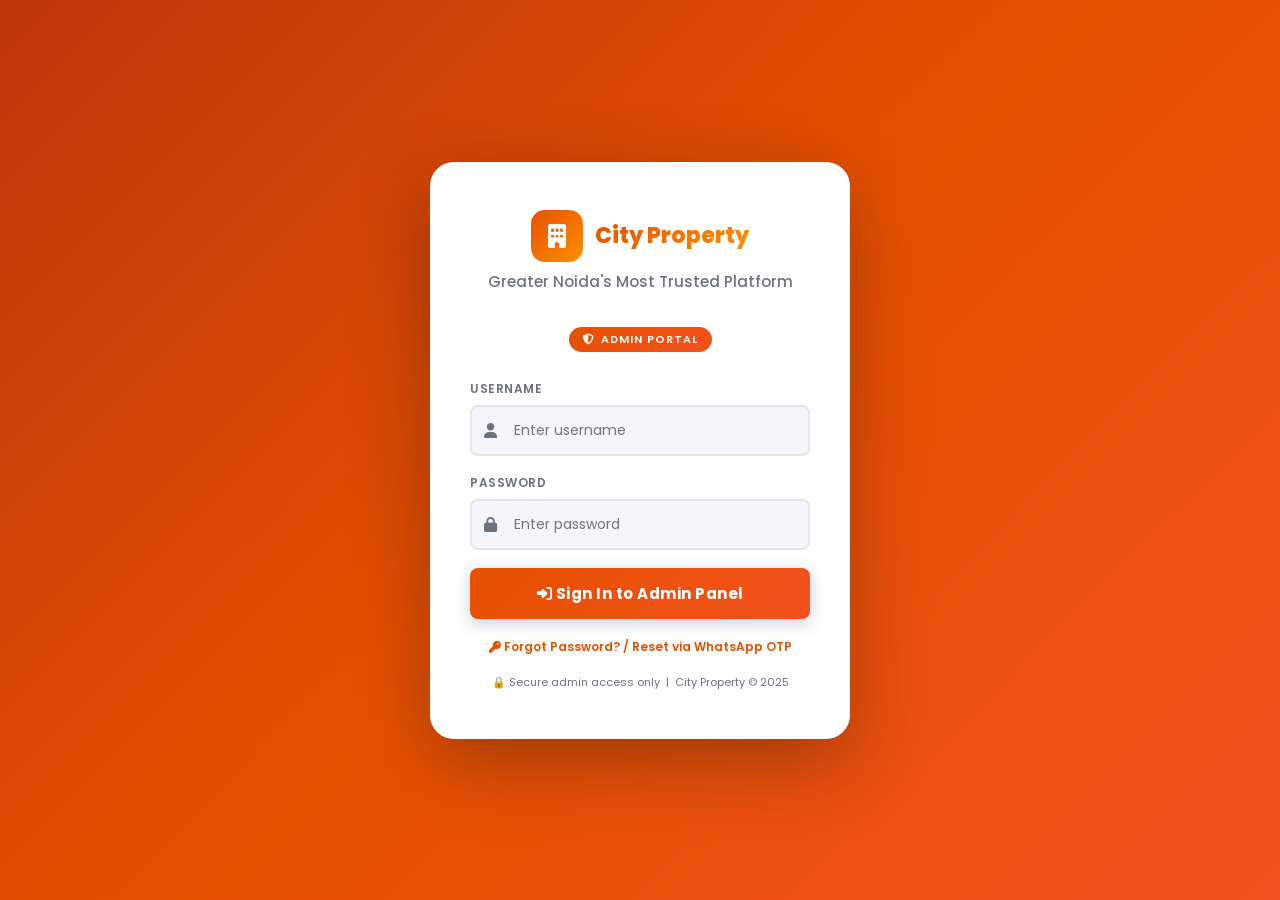
==== commit a7ed081f: "feat: add Self Password Change inside Settings + Forgot Password recovery on Login Screen with Fireb" ====
--- a/admin.html
+++ b/admin.html
@@ -724,6 +724,11 @@
       </div>
     </div>
     <button class="btn-login" onclick="doLogin()"><i class="fas fa-sign-in-alt"></i> Sign In to Admin Panel</button>
+    <div style="margin-top:14px; text-align:center;">
+      <a href="#" onclick="handleForgotPassword(); return false;" style="font-size:12px; color:var(--primary); font-weight:600; text-decoration:none;">
+        <i class="fas fa-key"></i> Forgot Password? / Reset via WhatsApp OTP
+      </a>
+    </div>
     <p style="margin-top:16px;font-size:11px;color:var(--text-light)">🔒 Secure admin access only &nbsp;|&nbsp; City Property © 2025</p>
   </div>
 </div>
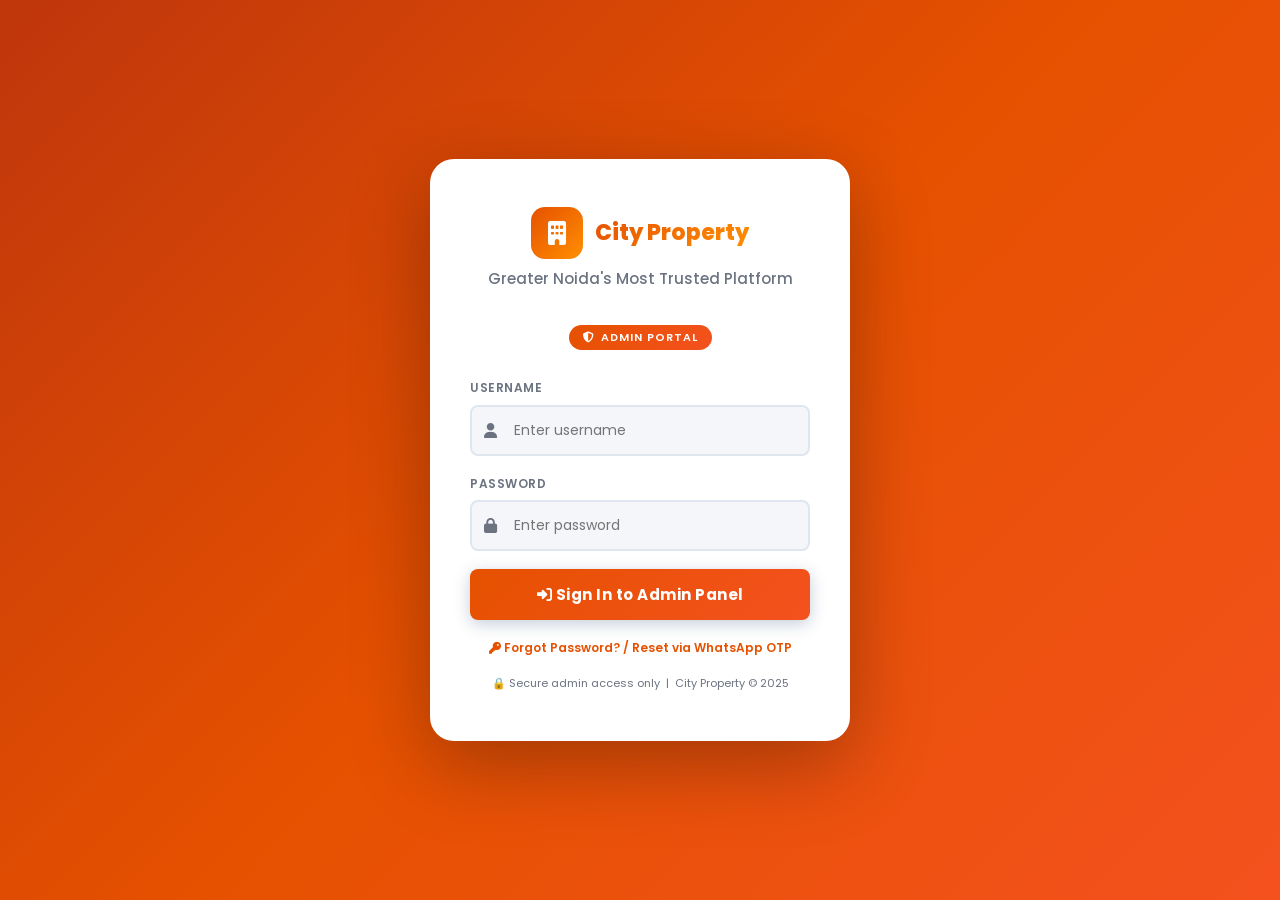
==== commit 8e728329: "fix: link global style.css and inject direct mobile viewport override in index.html to guarantee 100" ====
--- a/admin.html
+++ b/admin.html
@@ -6,6 +6,7 @@
   <title>City Property – Admin Panel</title>
   <link href="https://fonts.googleapis.com/css2?family=Poppins:wght@300;400;500;600;700;800&display=swap" rel="stylesheet" />
   <link rel="stylesheet" href="https://cdnjs.cloudflare.com/ajax/libs/font-awesome/6.5.0/css/all.min.css" />
+  <link rel="stylesheet" href="css/style.css" />
   <style>
     /* ===== CSS VARIABLES ===== */
     :root {
--- a/css/style.css
+++ b/css/style.css
@@ -0,0 +1,3667 @@
+/* ============================================================
+   CITY PROPERTY — COMPLETE STYLESHEET
+   Greater Noida (GNA & YEA) Real Estate Platform
+   Phone: 9711733120 | WhatsApp: 919711733120
+   ============================================================ */
+
+/* ──────────────────────────────────────────────────────────
+   1. GOOGLE FONTS IMPORT
+─────────────────────────────────────────────────────────── */
+@import url('https://fonts.googleapis.com/css2?family=Poppins:wght@300;400;500;600;700;800;900&display=swap');
+
+/* ──────────────────────────────────────────────────────────
+   2. CSS VARIABLES — LIGHT MODE (DEFAULT)
+─────────────────────────────────────────────────────────── */
+:root {
+  /* Brand Colors */
+  --primary:       #e65100;
+  --primary-light: #f4511e;
+  --primary-dark:  #bf360c;
+  --accent:        #ff8f00;
+  --accent-dark:   #e65100;
+  --success:       #27ae60;
+  --danger:        #e74c3c;
+  --warning:       #f59e0b;
+  --purple:        #8b5cf6;
+  --info:          #3b82f6;
+
+  /* Backgrounds */
+  --bg:       #f4f6f9;
+  --bg2:      #eef1f6;
+  --white:    #ffffff;
+  --card-bg:  #ffffff;
+
+  /* Text */
+  --text:       #2d2d2d;
+  --text-light: #6b7280;
+  --text-muted: #9ca3af;
+
+  /* Border & Shadow */
+  --border:       #e0e6ef;
+  --shadow:       0 4px 24px rgba(230,81,0,0.12);
+  --shadow-hover: 0 8px 32px rgba(230,81,0,0.22);
+  --shadow-sm:    0 2px 8px rgba(230,81,0,0.08);
+  --shadow-lg:    0 16px 48px rgba(230,81,0,0.25);
+
+  /* Misc */
+  --radius:    14px;
+  --radius-sm: 8px;
+  --radius-lg: 20px;
+  --radius-xl: 28px;
+  --font:      'Poppins', sans-serif;
+  --transition: all 0.3s cubic-bezier(0.4, 0, 0.2, 1);
+
+  /* Navbar height */
+  --nav-h: 70px;
+
+  /* Gradients */
+  --grad-primary: linear-gradient(135deg, #e65100 0%, #ff6d00 100%);
+  --grad-accent:  linear-gradient(135deg, #f5a623 0%, #d4891a 100%);
+  --grad-hero:    linear-gradient(135deg, #bf360c 0%, #e65100 45%, #ff8f00 100%);
+  --grad-card:    linear-gradient(180deg, transparent 0%, rgba(15,36,68,0.85) 100%);
+}
+
+/* ──────────────────────────────────────────────────────────
+   3. CSS VARIABLES — DARK MODE
+─────────────────────────────────────────────────────────── */
+[data-theme="dark"] {
+  --primary:       #ff7043;
+  --primary-light: #ff8a65;
+  --primary-dark:  #d84315;
+  --accent:        #ff8f00;
+  --accent-dark:   #e65100;
+
+  --bg:       #0f1923;
+  --bg2:      #1a2535;
+  --white:    #1a2535;
+  --card-bg:  #1e2d42;
+
+  --text:       #e8edf5;
+  --text-light: #8b9dc0;
+  --text-muted: #5a6d8a;
+
+  --border:       #2a3d5a;
+  --shadow:       0 4px 24px rgba(0,0,0,0.30);
+  --shadow-hover: 0 8px 32px rgba(0,0,0,0.45);
+  --shadow-sm:    0 2px 8px rgba(0,0,0,0.20);
+  --shadow-lg:    0 16px 48px rgba(0,0,0,0.50);
+
+  --grad-primary: linear-gradient(135deg, #d84315 0%, #ff7043 100%);
+  --grad-hero:    linear-gradient(135deg, #1f0b04 0%, #291007 40%, #38180c 100%);
+  --grad-card:    linear-gradient(180deg, transparent 0%, rgba(10,21,32,0.92) 100%);
+}
+
+/* ──────────────────────────────────────────────────────────
+   4. RESET & BASE
+─────────────────────────────────────────────────────────── */
+*, *::before, *::after {
+  margin: 0;
+  padding: 0;
+  box-sizing: border-box;
+}
+
+html {
+  scroll-behavior: smooth;
+  font-size: 16px;
+}
+
+body {
+  font-family: var(--font);
+  background: var(--bg);
+  color: var(--text);
+  line-height: 1.6;
+  overflow-x: hidden;
+  transition: background 0.3s ease, color 0.3s ease;
+}
+
+a {
+  text-decoration: none;
+  color: inherit;
+  transition: var(--transition);
+}
+
+ul { list-style: none; }
+
+img {
+  max-width: 100%;
+  height: auto;
+  display: block;
+}
+
+button {
+  cursor: pointer;
+  font-family: var(--font);
+  border: none;
+  outline: none;
+}
+
+input, select, textarea {
+  font-family: var(--font);
+  outline: none;
+}
+
+:focus-visible {
+  outline: 2px solid var(--primary);
+  outline-offset: 2px;
+  border-radius: var(--radius-sm);
+}
+
+::selection {
+  background: var(--primary);
+  color: #fff;
+}
+
+/* ──────────────────────────────────────────────────────────
+   5. SCROLLBAR
+─────────────────────────────────────────────────────────── */
+::-webkit-scrollbar { width: 8px; height: 8px; }
+::-webkit-scrollbar-track { background: var(--bg2); }
+::-webkit-scrollbar-thumb {
+  background: var(--primary-light);
+  border-radius: 4px;
+}
+::-webkit-scrollbar-thumb:hover { background: var(--primary); }
+
+/* ──────────────────────────────────────────────────────────
+   6. UTILITY CLASSES
+─────────────────────────────────────────────────────────── */
+.container {
+  max-width: 1280px;
+  margin: 0 auto;
+  padding: 0 24px;
+}
+
+.container-sm { max-width: 960px; margin: 0 auto; padding: 0 24px; }
+.container-lg { max-width: 1440px; margin: 0 auto; padding: 0 24px; }
+
+.flex  { display: flex; }
+.flex-col { flex-direction: column; }
+.flex-wrap { flex-wrap: wrap; }
+.items-center { align-items: center; }
+.items-start { align-items: flex-start; }
+.items-end { align-items: flex-end; }
+.justify-center { justify-content: center; }
+.justify-between { justify-content: space-between; }
+.justify-end { justify-content: flex-end; }
+.gap-1 { gap: 4px; }
+.gap-2 { gap: 8px; }
+.gap-3 { gap: 12px; }
+.gap-4 { gap: 16px; }
+.gap-6 { gap: 24px; }
+.gap-8 { gap: 32px; }
+
+.grid { display: grid; }
+.grid-2 { grid-template-columns: repeat(2, 1fr); }
+.grid-3 { grid-template-columns: repeat(3, 1fr); }
+.grid-4 { grid-template-columns: repeat(4, 1fr); }
+
+.text-center { text-align: center; }
+.text-left   { text-align: left; }
+.text-right  { text-align: right; }
+
+.text-primary { color: var(--primary); }
+.text-accent  { color: var(--accent); }
+.text-success { color: var(--success); }
+.text-danger  { color: var(--danger); }
+.text-light   { color: var(--text-light); }
+.text-muted   { color: var(--text-muted); }
+.text-white   { color: #fff; }
+
+.font-300 { font-weight: 300; }
+.font-400 { font-weight: 400; }
+.font-500 { font-weight: 500; }
+.font-600 { font-weight: 600; }
+.font-700 { font-weight: 700; }
+.font-800 { font-weight: 800; }
+
+.text-xs  { font-size: 0.75rem; }
+.text-sm  { font-size: 0.875rem; }
+.text-md  { font-size: 1rem; }
+.text-lg  { font-size: 1.125rem; }
+.text-xl  { font-size: 1.25rem; }
+.text-2xl { font-size: 1.5rem; }
+.text-3xl { font-size: 1.875rem; }
+.text-4xl { font-size: 2.25rem; }
+
+.mt-1 { margin-top: 4px; }
+.mt-2 { margin-top: 8px; }
+.mt-3 { margin-top: 12px; }
+.mt-4 { margin-top: 16px; }
+.mt-6 { margin-top: 24px; }
+.mt-8 { margin-top: 32px; }
+.mb-1 { margin-bottom: 4px; }
+.mb-2 { margin-bottom: 8px; }
+.mb-3 { margin-bottom: 12px; }
+.mb-4 { margin-bottom: 16px; }
+.mb-6 { margin-bottom: 24px; }
+.mb-8 { margin-bottom: 32px; }
+
+.p-1 { padding: 4px; }
+.p-2 { padding: 8px; }
+.p-3 { padding: 12px; }
+.p-4 { padding: 16px; }
+.p-6 { padding: 24px; }
+.p-8 { padding: 32px; }
+
+.rounded    { border-radius: var(--radius); }
+.rounded-sm { border-radius: var(--radius-sm); }
+.rounded-lg { border-radius: var(--radius-lg); }
+.rounded-full { border-radius: 9999px; }
+
+.shadow    { box-shadow: var(--shadow); }
+.shadow-sm { box-shadow: var(--shadow-sm); }
+.shadow-lg { box-shadow: var(--shadow-lg); }
+.shadow-hover { box-shadow: var(--shadow-hover); }
+
+.bg-primary  { background: var(--primary); }
+.bg-accent   { background: var(--accent); }
+.bg-success  { background: var(--success); }
+.bg-card     { background: var(--card-bg); }
+.bg-white    { background: var(--white); }
+.bg-gradient { background: var(--grad-primary); }
+
+.hidden  { display: none !important; }
+.visible { display: block !important; }
+.opacity-0 { opacity: 0; }
+.opacity-50 { opacity: 0.5; }
+.w-full { width: 100%; }
+.h-full { height: 100%; }
+.relative { position: relative; }
+.absolute { position: absolute; }
+.fixed    { position: fixed; }
+.sticky   { position: sticky; }
+.overflow-hidden { overflow: hidden; }
+.z-10 { z-index: 10; }
+.z-20 { z-index: 20; }
+.z-50 { z-index: 50; }
+.z-100 { z-index: 100; }
+
+/* ──────────────────────────────────────────────────────────
+   7. BUTTONS
+─────────────────────────────────────────────────────────── */
+.btn {
+  display: inline-flex;
+  align-items: center;
+  justify-content: center;
+  gap: 8px;
+  padding: 12px 24px;
+  border-radius: var(--radius-sm);
+  font-weight: 600;
+  font-size: 0.9rem;
+  letter-spacing: 0.3px;
+  cursor: pointer;
+  transition: var(--transition);
+  border: 2px solid transparent;
+  white-space: nowrap;
+  position: relative;
+  overflow: hidden;
+}
+
+.btn::after {
+  content: '';
+  position: absolute;
+  inset: 0;
+  background: rgba(255,255,255,0.15);
+  opacity: 0;
+  transition: var(--transition);
+}
+
+.btn:hover::after { opacity: 1; }
+
+.btn-primary {
+  background: var(--grad-primary);
+  color: #fff;
+  box-shadow: 0 4px 15px rgba(26,60,110,0.35);
+}
+.btn-primary:hover {
+  transform: translateY(-2px);
+  box-shadow: 0 8px 25px rgba(26,60,110,0.45);
+}
+
+.btn-accent {
+  background: var(--grad-accent);
+  color: #fff;
+  box-shadow: 0 4px 15px rgba(245,166,35,0.35);
+}
+.btn-accent:hover {
+  transform: translateY(-2px);
+  box-shadow: 0 8px 25px rgba(245,166,35,0.45);
+}
+
+.btn-outline {
+  background: transparent;
+  border-color: var(--primary);
+  color: var(--primary);
+}
+.btn-outline:hover {
+  background: var(--primary);
+  color: #fff;
+  transform: translateY(-2px);
+}
+
+.btn-outline-white {
+  background: transparent;
+  border-color: rgba(255,255,255,0.7);
+  color: #fff;
+}
+.btn-outline-white:hover {
+  background: rgba(255,255,255,0.15);
+  transform: translateY(-2px);
+}
+
+.btn-ghost {
+  background: transparent;
+  border-color: var(--border);
+  color: var(--text);
+}
+.btn-ghost:hover {
+  background: var(--bg2);
+  border-color: var(--primary);
+  color: var(--primary);
+}
+
+.btn-danger { background: var(--danger); color: #fff; }
+.btn-success { background: var(--success); color: #fff; }
+.btn-wa {
+  background: #25d366;
+  color: #fff;
+  box-shadow: 0 4px 15px rgba(37,211,102,0.35);
+}
+.btn-wa:hover {
+  background: #1da851;
+  transform: translateY(-2px);
+}
+
+.btn-sm { padding: 8px 16px; font-size: 0.8rem; }
+.btn-lg { padding: 16px 36px; font-size: 1rem; }
+.btn-xl { padding: 18px 48px; font-size: 1.1rem; }
+.btn-icon { padding: 10px; width: 40px; height: 40px; border-radius: 50%; }
+.btn-icon-lg { padding: 14px; width: 52px; height: 52px; border-radius: 50%; }
+.btn-block { width: 100%; }
+.btn:disabled { opacity: 0.6; cursor: not-allowed; pointer-events: none; }
+
+/* ──────────────────────────────────────────────────────────
+   8. NAVBAR
+─────────────────────────────────────────────────────────── */
+.navbar {
+  position: sticky;
+  top: 0;
+  z-index: 1000;
+  height: var(--nav-h);
+  background: rgba(255,255,255,0.85);
+  backdrop-filter: blur(20px) saturate(180%);
+  -webkit-backdrop-filter: blur(20px) saturate(180%);
+  border-bottom: 1px solid rgba(224,230,239,0.6);
+  box-shadow: 0 2px 20px rgba(230,81,0,0.08);
+  transition: var(--transition);
+}
+
+[data-theme="dark"] .navbar {
+  background: rgba(15,25,35,0.88);
+  border-bottom-color: rgba(42,61,90,0.6);
+  box-shadow: 0 2px 20px rgba(0,0,0,0.25);
+}
+
+.navbar.scrolled {
+  background: rgba(255,255,255,0.97);
+  box-shadow: 0 4px 30px rgba(26,60,110,0.15);
+}
+[data-theme="dark"] .navbar.scrolled {
+  background: rgba(15,25,35,0.97);
+}
+
+.navbar .container {
+  display: flex;
+  align-items: center;
+  height: 100%;
+  gap: 8px;
+}
+
+/* Logo */
+.nav-logo {
+  display: flex;
+  align-items: center;
+  gap: 10px;
+  font-weight: 800;
+  font-size: 1.35rem;
+  color: var(--primary);
+  flex-shrink: 0;
+  text-decoration: none;
+}
+
+.nav-logo img {
+  width: 38px;
+  height: 38px;
+  object-fit: contain;
+}
+
+.nav-logo .logo-text {
+  display: flex;
+  flex-direction: column;
+  line-height: 1.1;
+}
+
+.nav-logo .logo-main {
+  color: var(--primary);
+  font-size: 1.1rem;
+  font-weight: 800;
+  letter-spacing: -0.5px;
+}
+
+.nav-logo .logo-sub {
+  font-size: 0.6rem;
+  color: var(--accent);
+  font-weight: 600;
+  letter-spacing: 2px;
+  text-transform: uppercase;
+}
+
+/* Nav Links */
+.nav-links {
+  display: flex;
+  align-items: center;
+  gap: 4px;
+  margin: 0 auto;
+}
+
+.nav-links a {
+  padding: 8px 14px;
+  border-radius: var(--radius-sm);
+  font-size: 0.88rem;
+  font-weight: 500;
+  color: var(--text);
+  transition: var(--transition);
+  position: relative;
+}
+
+.nav-links a::after {
+  content: '';
+  position: absolute;
+  bottom: 2px;
+  left: 14px;
+  right: 14px;
+  height: 2px;
+  background: var(--accent);
+  transform: scaleX(0);
+  transition: var(--transition);
+  border-radius: 2px;
+}
+
+.nav-links a:hover,
+.nav-links a.active {
+  color: var(--primary);
+  background: rgba(26,60,110,0.06);
+}
+[data-theme="dark"] .nav-links a:hover,
+[data-theme="dark"] .nav-links a.active {
+  background: rgba(74,127,212,0.12);
+  color: var(--primary-light);
+}
+
+.nav-links a:hover::after,
+.nav-links a.active::after { transform: scaleX(1); }
+
+/* Nav Actions */
+.nav-actions {
+  display: flex;
+  align-items: center;
+  gap: 8px;
+  flex-shrink: 0;
+}
+
+/* Language Toggle */
+.lang-toggle {
+  display: inline-flex;
+  align-items: center;
+  background: var(--bg2);
+  border: 1px solid var(--border);
+  border-radius: 999px;
+  padding: 3px;
+  gap: 2px;
+  cursor: pointer;
+}
+
+.lang-toggle .lang-opt {
+  padding: 4px 10px;
+  border-radius: 999px;
+  font-size: 0.72rem;
+  font-weight: 600;
+  color: var(--text-light);
+  transition: var(--transition);
+  letter-spacing: 0.5px;
+}
+
+.lang-toggle .lang-opt.active {
+  background: var(--primary);
+  color: #fff;
+  box-shadow: 0 2px 8px rgba(26,60,110,0.3);
+}
+
+/* Dark Mode Toggle */
+.theme-toggle {
+  width: 40px;
+  height: 40px;
+  border-radius: 50%;
+  background: var(--bg2);
+  border: 1px solid var(--border);
+  color: var(--text);
+  display: flex;
+  align-items: center;
+  justify-content: center;
+  font-size: 1rem;
+  cursor: pointer;
+  transition: var(--transition);
+}
+
+.theme-toggle:hover {
+  background: var(--primary);
+  color: #fff;
+  border-color: var(--primary);
+  transform: rotate(20deg);
+}
+
+/* Nav Login Button */
+.nav-login-btn {
+  padding: 8px 20px;
+  background: var(--grad-primary);
+  color: #fff;
+  border-radius: var(--radius-sm);
+  font-size: 0.85rem;
+  font-weight: 600;
+  transition: var(--transition);
+  border: none;
+}
+.nav-login-btn:hover {
+  transform: translateY(-1px);
+  box-shadow: 0 4px 15px rgba(26,60,110,0.35);
+}
+
+/* Nav User Avatar */
+.nav-user {
+  display: flex;
+  align-items: center;
+  gap: 8px;
+  cursor: pointer;
+  padding: 4px 12px 4px 4px;
+  border-radius: 999px;
+  border: 1px solid var(--border);
+  background: var(--card-bg);
+  transition: var(--transition);
+}
+.nav-user:hover { border-color: var(--primary); box-shadow: var(--shadow-sm); }
+.nav-user .avatar {
+  width: 34px;
+  height: 34px;
+  border-radius: 50%;
+  background: var(--grad-primary);
+  color: #fff;
+  display: flex;
+  align-items: center;
+  justify-content: center;
+  font-weight: 700;
+  font-size: 0.85rem;
+}
+.nav-user .user-name {
+  font-size: 0.85rem;
+  font-weight: 600;
+  color: var(--text);
+}
+.nav-user .user-dropdown-icon { font-size: 0.7rem; color: var(--text-light); }
+
+/* Hamburger */
+.hamburger {
+  display: none;
+  flex-direction: column;
+  gap: 5px;
+  cursor: pointer;
+  padding: 6px;
+  border-radius: var(--radius-sm);
+  border: 1px solid var(--border);
+  background: var(--card-bg);
+}
+.hamburger span {
+  display: block;
+  width: 22px;
+  height: 2px;
+  background: var(--text);
+  border-radius: 2px;
+  transition: var(--transition);
+}
+.hamburger.open span:nth-child(1) { transform: rotate(45deg) translate(5px,5px); }
+.hamburger.open span:nth-child(2) { opacity: 0; transform: scaleX(0); }
+.hamburger.open span:nth-child(3) { transform: rotate(-45deg) translate(5px,-5px); }
+
+/* Mobile Nav Drawer */
+.mobile-nav {
+  display: none;
+  position: fixed;
+  top: var(--nav-h);
+  left: 0;
+  right: 0;
+  background: var(--card-bg);
+  border-bottom: 1px solid var(--border);
+  padding: 20px 24px 28px;
+  z-index: 999;
+  box-shadow: 0 8px 32px rgba(0,0,0,0.15);
+  animation: slideDown 0.3s ease;
+}
+.mobile-nav.open { display: block; }
+.mobile-nav a {
+  display: block;
+  padding: 12px 0;
+  font-size: 1rem;
+  font-weight: 500;
+  color: var(--text);
+  border-bottom: 1px solid var(--border);
+}
+.mobile-nav a:last-child { border-bottom: none; }
+.mobile-nav a:hover { color: var(--primary); }
+.mobile-nav .mobile-actions {
+  display: flex;
+  gap: 10px;
+  margin-top: 16px;
+}
+
+/* ──────────────────────────────────────────────────────────
+   9. HERO SECTION
+─────────────────────────────────────────────────────────── */
+.hero {
+  min-height: calc(100vh - var(--nav-h));
+  background: var(--grad-hero);
+  position: relative;
+  display: flex;
+  align-items: center;
+  overflow: hidden;
+}
+
+.hero-particles {
+  position: absolute;
+  inset: 0;
+  overflow: hidden;
+  pointer-events: none;
+}
+
+.hero-particles .particle {
+  position: absolute;
+  border-radius: 50%;
+  background: rgba(255,255,255,0.06);
+  animation: float 6s ease-in-out infinite;
+}
+.hero-particles .particle:nth-child(1) { width:80px; height:80px; top:10%; left:5%; animation-delay:0s; }
+.hero-particles .particle:nth-child(2) { width:120px; height:120px; top:60%; left:2%; animation-delay:1s; }
+.hero-particles .particle:nth-child(3) { width:50px; height:50px; top:20%; left:90%; animation-delay:2s; }
+.hero-particles .particle:nth-child(4) { width:200px; height:200px; top:70%; left:85%; animation-delay:0.5s; }
+.hero-particles .particle:nth-child(5) { width:40px; height:40px; top:45%; left:50%; animation-delay:3s; }
+.hero-particles .particle:nth-child(6) { width:100px; height:100px; top:5%; left:40%; animation-delay:1.5s; }
+
+.hero-bg-pattern {
+  position: absolute;
+  inset: 0;
+  background-image:
+    radial-gradient(circle at 20% 80%, rgba(245,166,35,0.08) 0%, transparent 50%),
+    radial-gradient(circle at 80% 20%, rgba(255,255,255,0.05) 0%, transparent 50%),
+    url("data:image/svg+xml,%3Csvg width='60' height='60' viewBox='0 0 60 60' xmlns='http://www.w3.org/2000/svg'%3E%3Cg fill='none' fill-rule='evenodd'%3E%3Cg fill='%23ffffff' fill-opacity='0.02'%3E%3Cpath d='M36 34v-4h-2v4h-4v2h4v4h2v-4h4v-2h-4zm0-30V0h-2v4h-4v2h4v4h2V6h4V4h-4zM6 34v-4H4v4H0v2h4v4h2v-4h4v-2H6zM6 4V0H4v4H0v2h4v4h2V6h4V4H6z'/%3E%3C/g%3E%3C/g%3E%3C/svg%3E");
+}
+
+.hero-grid {
+  display: grid;
+  grid-template-columns: 1fr 1fr;
+  gap: 60px;
+  align-items: center;
+  position: relative;
+  z-index: 2;
+  padding: 80px 0 60px;
+}
+
+.hero-content { color: #fff; }
+
+.hero-badge {
+  display: inline-flex;
+  align-items: center;
+  gap: 8px;
+  background: rgba(245,166,35,0.15);
+  border: 1px solid rgba(245,166,35,0.4);
+  color: var(--accent);
+  padding: 6px 16px;
+  border-radius: 999px;
+  font-size: 0.8rem;
+  font-weight: 600;
+  letter-spacing: 0.5px;
+  margin-bottom: 20px;
+  animation: fadeInDown 0.6s ease;
+}
+
+.hero-title {
+  font-size: clamp(2rem, 4vw, 3.2rem);
+  font-weight: 800;
+  line-height: 1.2;
+  margin-bottom: 20px;
+  animation: fadeInUp 0.7s ease 0.1s both;
+}
+
+.hero-title .highlight {
+  background: var(--grad-accent);
+  -webkit-background-clip: text;
+  -webkit-text-fill-color: transparent;
+  background-clip: text;
+}
+
+.hero-subtitle {
+  font-size: 1.05rem;
+  color: rgba(255,255,255,0.75);
+  line-height: 1.8;
+  margin-bottom: 32px;
+  animation: fadeInUp 0.7s ease 0.2s both;
+}
+
+.hero-stats {
+  display: flex;
+  gap: 32px;
+  animation: fadeInUp 0.7s ease 0.3s both;
+}
+.hero-stat { text-align: left; }
+.hero-stat .number {
+  font-size: 1.8rem;
+  font-weight: 800;
+  color: var(--accent);
+  display: block;
+}
+.hero-stat .label {
+  font-size: 0.78rem;
+  color: rgba(255,255,255,0.65);
+  font-weight: 400;
+  display: block;
+}
+
+.hero-visual {
+  position: relative;
+  animation: fadeInRight 0.8s ease 0.2s both;
+}
+
+.hero-visual .property-showcase {
+  background: rgba(255,255,255,0.08);
+  backdrop-filter: blur(16px);
+  border: 1px solid rgba(255,255,255,0.15);
+  border-radius: var(--radius-lg);
+  padding: 24px;
+  position: relative;
+}
+
+.hero-visual .showcase-image {
+  width: 100%;
+  height: 240px;
+  object-fit: cover;
+  border-radius: var(--radius);
+  background: linear-gradient(135deg, #2554a0, #1a3c6e);
+}
+
+.hero-visual .showcase-info {
+  padding: 16px 0 4px;
+  color: #fff;
+}
+
+.hero-visual .showcase-info .price {
+  font-size: 1.4rem;
+  font-weight: 800;
+  color: var(--accent);
+}
+
+.hero-visual .showcase-info .loc {
+  font-size: 0.82rem;
+  color: rgba(255,255,255,0.7);
+  margin-top: 4px;
+}
+
+.hero-floating-card {
+  position: absolute;
+  background: rgba(255,255,255,0.95);
+  color: var(--text);
+  border-radius: var(--radius);
+  padding: 12px 16px;
+  box-shadow: 0 8px 32px rgba(0,0,0,0.2);
+  font-size: 0.82rem;
+  font-weight: 600;
+  display: flex;
+  align-items: center;
+  gap: 10px;
+  animation: float 4s ease-in-out infinite;
+}
+
+.hero-floating-card.card-1 { top: -20px; right: -20px; animation-delay: 0s; }
+.hero-floating-card.card-2 { bottom: 40px; left: -30px; animation-delay: 1.5s; }
+
+.hero-floating-card .card-icon {
+  width: 36px;
+  height: 36px;
+  border-radius: 10px;
+  display: flex;
+  align-items: center;
+  justify-content: center;
+  font-size: 1rem;
+}
+
+/* ──────────────────────────────────────────────────────────
+   10. SEARCH BOX
+─────────────────────────────────────────────────────────── */
+.search-section {
+  position: relative;
+  z-index: 10;
+  margin-top: -50px;
+  padding: 0 0 40px;
+}
+
+.search-box {
+  background: var(--card-bg);
+  border-radius: var(--radius-xl);
+  box-shadow: var(--shadow-lg);
+  padding: 30px;
+  border: 1px solid var(--border);
+  position: relative;
+  overflow: hidden;
+}
+
+.search-box::before {
+  content: '';
+  position: absolute;
+  top: 0;
+  left: 0;
+  right: 0;
+  height: 3px;
+  background: var(--grad-accent);
+}
+
+.search-tabs {
+  display: flex;
+  gap: 4px;
+  margin-bottom: 24px;
+  background: var(--bg2);
+  padding: 4px;
+  border-radius: var(--radius-sm);
+  width: fit-content;
+}
+
+.search-tab {
+  padding: 8px 24px;
+  border-radius: 6px;
+  font-size: 0.88rem;
+  font-weight: 600;
+  color: var(--text-light);
+  cursor: pointer;
+  transition: var(--transition);
+  border: none;
+  background: transparent;
+}
+
+.search-tab.active {
+  background: var(--card-bg);
+  color: var(--primary);
+  box-shadow: var(--shadow-sm);
+}
+.search-tab:hover:not(.active) { color: var(--primary); }
+
+.search-fields {
+  display: grid;
+  grid-template-columns: 2fr 1.5fr 1.5fr 1fr;
+  gap: 12px;
+  align-items: end;
+}
+
+.search-field {
+  display: flex;
+  flex-direction: column;
+  gap: 6px;
+}
+
+.search-field label {
+  font-size: 0.75rem;
+  font-weight: 600;
+  color: var(--text-light);
+  text-transform: uppercase;
+  letter-spacing: 0.5px;
+}
+
+.search-field .field-wrap {
+  position: relative;
+  display: flex;
+  align-items: center;
+}
+
+.search-field .field-wrap i {
+  position: absolute;
+  left: 12px;
+  color: var(--text-light);
+  font-size: 0.9rem;
+  pointer-events: none;
+  z-index: 1;
+}
+
+.search-field input,
+.search-field select {
+  width: 100%;
+  padding: 12px 14px 12px 38px;
+  border: 2px solid var(--border);
+  border-radius: var(--radius-sm);
+  background: var(--bg);
+  color: var(--text);
+  font-size: 0.9rem;
+  font-family: var(--font);
+  transition: var(--transition);
+  -webkit-appearance: none;
+}
+
+.search-field input:focus,
+.search-field select:focus {
+  border-color: var(--primary);
+  background: var(--card-bg);
+  box-shadow: 0 0 0 3px rgba(230,81,0,0.15);
+}
+
+.search-field select { cursor: pointer; }
+
+.search-btn-wrap { display: flex; align-items: flex-end; }
+
+.btn-search {
+  width: 100%;
+  padding: 13px 24px;
+  background: var(--grad-primary);
+  color: #fff;
+  border-radius: var(--radius-sm);
+  font-size: 0.95rem;
+  font-weight: 700;
+  display: flex;
+  align-items: center;
+  justify-content: center;
+  gap: 8px;
+  transition: var(--transition);
+  border: none;
+  box-shadow: 0 4px 15px rgba(26,60,110,0.35);
+}
+.btn-search:hover {
+  transform: translateY(-2px);
+  box-shadow: 0 8px 25px rgba(26,60,110,0.5);
+}
+
+.search-popular {
+  margin-top: 16px;
+  display: flex;
+  align-items: center;
+  gap: 10px;
+  flex-wrap: wrap;
+}
+.search-popular span {
+  font-size: 0.78rem;
+  color: var(--text-muted);
+  font-weight: 500;
+}
+.popular-tag {
+  padding: 4px 12px;
+  background: var(--bg2);
+  border: 1px solid var(--border);
+  border-radius: 999px;
+  font-size: 0.75rem;
+  color: var(--text-light);
+  cursor: pointer;
+  transition: var(--transition);
+}
+.popular-tag:hover {
+  background: var(--primary);
+  color: #fff;
+  border-color: var(--primary);
+}
+
+/* ──────────────────────────────────────────────────────────
+   11. TRUST BAR
+─────────────────────────────────────────────────────────── */
+.trust-bar {
+  background: var(--card-bg);
+  border-top: 1px solid var(--border);
+  border-bottom: 1px solid var(--border);
+  padding: 16px 0;
+}
+
+.trust-bar-inner {
+  display: flex;
+  align-items: center;
+  justify-content: space-between;
+  gap: 32px;
+  flex-wrap: wrap;
+}
+
+.trust-item {
+  display: flex;
+  align-items: center;
+  gap: 10px;
+  font-size: 0.83rem;
+  font-weight: 600;
+  color: var(--text);
+  white-space: nowrap;
+}
+
+.trust-item .trust-icon {
+  width: 36px;
+  height: 36px;
+  border-radius: 8px;
+  display: flex;
+  align-items: center;
+  justify-content: center;
+  font-size: 1.1rem;
+}
+
+.trust-item .trust-icon.rera-icon   { background: rgba(39,174,96,0.12); color: var(--success); }
+.trust-item .trust-icon.gna-icon    { background: rgba(230,81,0,0.15);  color: var(--primary); }
+.trust-item .trust-icon.yea-icon    { background: rgba(245,166,35,0.12); color: var(--accent); }
+.trust-item .trust-icon.verified-icon { background: rgba(39,174,96,0.12); color: var(--success); }
+.trust-item .trust-icon.listing-icon { background: rgba(74,127,212,0.12); color: var(--info); }
+.trust-item .trust-icon.client-icon  { background: rgba(245,166,35,0.12); color: var(--accent); }
+
+.trust-divider {
+  width: 1px;
+  height: 36px;
+  background: var(--border);
+}
+
+/* ──────────────────────────────────────────────────────────
+   12. SECTION HEADINGS
+─────────────────────────────────────────────────────────── */
+.section {
+  padding: 80px 0;
+}
+
+.section-alt { background: var(--bg2); }
+
+.section-header {
+  text-align: center;
+  margin-bottom: 50px;
+}
+
+.section-tag {
+  display: inline-block;
+  padding: 6px 18px;
+  background: rgba(230,81,0,0.08);
+  border: 1px solid rgba(26,60,110,0.15);
+  color: var(--primary);
+  border-radius: 999px;
+  font-size: 0.78rem;
+  font-weight: 700;
+  letter-spacing: 1.5px;
+  text-transform: uppercase;
+  margin-bottom: 14px;
+}
+[data-theme="dark"] .section-tag {
+  background: rgba(74,127,212,0.12);
+  border-color: rgba(74,127,212,0.25);
+}
+
+.section-title {
+  font-size: clamp(1.6rem, 3vw, 2.4rem);
+  font-weight: 800;
+  color: var(--text);
+  line-height: 1.25;
+  margin-bottom: 14px;
+}
+
+.section-title span { color: var(--accent); }
+
+.section-subtitle {
+  font-size: 1rem;
+  color: var(--text-light);
+  max-width: 560px;
+  margin: 0 auto;
+  line-height: 1.7;
+}
+
+.section-actions {
+  display: flex;
+  align-items: center;
+  justify-content: space-between;
+  margin-bottom: 30px;
+  flex-wrap: wrap;
+  gap: 16px;
+}
+
+/* ──────────────────────────────────────────────────────────
+   13. PROPERTY CARDS
+─────────────────────────────────────────────────────────── */
+.properties-grid {
+  display: grid;
+  grid-template-columns: repeat(auto-fill, minmax(320px, 1fr));
+  gap: 24px;
+}
+
+.property-card {
+  background: var(--card-bg);
+  border-radius: var(--radius-lg);
+  overflow: hidden;
+  box-shadow: var(--shadow);
+  border: 1px solid var(--border);
+  transition: var(--transition);
+  position: relative;
+  display: flex;
+  flex-direction: column;
+}
+
+.property-card:hover {
+  transform: translateY(-6px);
+  box-shadow: var(--shadow-hover);
+  border-color: rgba(230,81,0,0.25);
+}
+[data-theme="dark"] .property-card:hover { border-color: rgba(74,127,212,0.3); }
+
+/* Card Image */
+.card-image {
+  position: relative;
+  height: 220px;
+  overflow: hidden;
+  flex-shrink: 0;
+}
+
+.card-image img {
+  width: 100%;
+  height: 100%;
+  object-fit: cover;
+  transition: transform 0.5s ease;
+}
+.property-card:hover .card-image img { transform: scale(1.07); }
+
+.card-image-overlay {
+  position: absolute;
+  inset: 0;
+  background: var(--grad-card);
+  pointer-events: none;
+}
+
+/* Badges */
+.card-badges {
+  position: absolute;
+  top: 12px;
+  left: 12px;
+  display: flex;
+  flex-wrap: wrap;
+  gap: 6px;
+  z-index: 2;
+}
+
+.badge {
+  padding: 4px 10px;
+  border-radius: 999px;
+  font-size: 0.7rem;
+  font-weight: 700;
+  letter-spacing: 0.3px;
+  white-space: nowrap;
+  display: inline-flex;
+  align-items: center;
+  gap: 4px;
+}
+
+.badge-rera     { background: rgba(39,174,96,0.9);  color: #fff; }
+.badge-verified { background: rgba(39,174,96,0.9);  color: #fff; }
+.badge-gna      { background: rgba(26,60,110,0.9);  color: #fff; }
+.badge-yea      { background: rgba(245,166,35,0.95); color: #1a1a1a; }
+.badge-featured { background: rgba(245,166,35,0.95); color: #1a1a1a; }
+.badge-premium  { background: linear-gradient(135deg, #8b5cf6, #6d28d9); color: #fff; }
+.badge-new      { background: rgba(59,130,246,0.9);  color: #fff; }
+.badge-sold     { background: rgba(231,76,60,0.9);   color: #fff; }
+.badge-hot      { background: linear-gradient(135deg, #ff6b35, #e74c3c); color: #fff; }
+
+/* Wishlist */
+.wishlist-btn {
+  position: absolute;
+  top: 12px;
+  right: 12px;
+  z-index: 2;
+  width: 36px;
+  height: 36px;
+  border-radius: 50%;
+  background: rgba(255,255,255,0.9);
+  border: none;
+  display: flex;
+  align-items: center;
+  justify-content: center;
+  font-size: 0.9rem;
+  color: var(--text-light);
+  cursor: pointer;
+  transition: var(--transition);
+  box-shadow: 0 2px 10px rgba(0,0,0,0.15);
+}
+.wishlist-btn:hover, .wishlist-btn.active {
+  color: var(--danger);
+  background: #fff;
+  transform: scale(1.1);
+}
+.wishlist-btn.active { color: var(--danger); }
+
+/* Property Type Badge */
+.card-type {
+  position: absolute;
+  bottom: 12px;
+  right: 12px;
+  background: rgba(255,255,255,0.15);
+  backdrop-filter: blur(8px);
+  border: 1px solid rgba(255,255,255,0.25);
+  color: #fff;
+  padding: 4px 10px;
+  border-radius: 999px;
+  font-size: 0.7rem;
+  font-weight: 600;
+  display: flex;
+  align-items: center;
+  gap: 4px;
+}
+
+/* Card Body */
+.card-body {
+  padding: 18px 20px;
+  flex: 1;
+  display: flex;
+  flex-direction: column;
+}
+
+.card-title {
+  font-size: 1rem;
+  font-weight: 700;
+  color: var(--text);
+  margin-bottom: 6px;
+  line-height: 1.4;
+  display: -webkit-box;
+  -webkit-line-clamp: 2;
+  -webkit-box-orient: vertical;
+  overflow: hidden;
+}
+.card-title a { color: inherit; }
+.card-title a:hover { color: var(--primary); }
+
+.card-location {
+  display: flex;
+  align-items: center;
+  gap: 5px;
+  font-size: 0.8rem;
+  color: var(--text-light);
+  margin-bottom: 12px;
+}
+.card-location i { color: var(--accent); font-size: 0.75rem; }
+
+.card-price {
+  display: flex;
+  align-items: baseline;
+  gap: 6px;
+  margin-bottom: 14px;
+}
+.card-price .price {
+  font-size: 1.3rem;
+  font-weight: 800;
+  color: var(--primary);
+}
+.card-price .price-label {
+  font-size: 0.72rem;
+  color: var(--text-muted);
+  font-weight: 400;
+}
+.card-price .emi {
+  font-size: 0.75rem;
+  color: var(--success);
+  font-weight: 600;
+  margin-left: auto;
+}
+
+.card-features {
+  display: flex;
+  gap: 16px;
+  padding: 12px 0;
+  border-top: 1px solid var(--border);
+  border-bottom: 1px solid var(--border);
+  margin-bottom: 14px;
+}
+.feature-item {
+  display: flex;
+  align-items: center;
+  gap: 6px;
+  font-size: 0.78rem;
+  color: var(--text-light);
+  font-weight: 500;
+}
+.feature-item i { color: var(--primary); font-size: 0.85rem; }
+
+.card-amenities {
+  display: flex;
+  flex-wrap: wrap;
+  gap: 6px;
+  margin-bottom: 14px;
+}
+.amenity-chip {
+  padding: 3px 9px;
+  background: var(--bg2);
+  border-radius: 999px;
+  font-size: 0.68rem;
+  color: var(--text-light);
+  font-weight: 500;
+  border: 1px solid var(--border);
+}
+
+.card-actions {
+  display: flex;
+  gap: 8px;
+  margin-top: auto;
+}
+.card-actions .btn { flex: 1; font-size: 0.8rem; padding: 9px 12px; }
+
+.card-agent {
+  display: flex;
+  align-items: center;
+  gap: 8px;
+  padding-top: 12px;
+  border-top: 1px solid var(--border);
+  margin-top: 12px;
+}
+.agent-avatar {
+  width: 30px;
+  height: 30px;
+  border-radius: 50%;
+  object-fit: cover;
+  background: var(--bg2);
+}
+.agent-name { font-size: 0.78rem; font-weight: 600; color: var(--text); }
+.agent-role { font-size: 0.68rem; color: var(--text-muted); }
+.verified-stamp {
+  margin-left: auto;
+  display: flex;
+  align-items: center;
+  gap: 4px;
+  color: var(--success);
+  font-size: 0.72rem;
+  font-weight: 700;
+}
+.verified-stamp i { font-size: 0.85rem; }
+
+/* ──────────────────────────────────────────────────────────
+   14. FILTER CHIPS & SORT
+─────────────────────────────────────────────────────────── */
+.filter-chips-row {
+  display: flex;
+  align-items: center;
+  gap: 10px;
+  flex-wrap: wrap;
+  margin-bottom: 24px;
+}
+
+.filter-chip {
+  display: inline-flex;
+  align-items: center;
+  gap: 6px;
+  padding: 7px 16px;
+  background: var(--card-bg);
+  border: 2px solid var(--border);
+  border-radius: 999px;
+  font-size: 0.82rem;
+  font-weight: 500;
+  color: var(--text);
+  cursor: pointer;
+  transition: var(--transition);
+}
+.filter-chip:hover {
+  border-color: var(--primary);
+  color: var(--primary);
+}
+.filter-chip.active {
+  background: var(--primary);
+  border-color: var(--primary);
+  color: #fff;
+}
+.filter-chip .chip-remove {
+  font-size: 0.75rem;
+  opacity: 0.7;
+  cursor: pointer;
+}
+.filter-chip .chip-remove:hover { opacity: 1; }
+
+/* ──────────────────────────────────────────────────────────
+   15. FILTER SIDEBAR (listings.html)
+─────────────────────────────────────────────────────────── */
+.listings-layout {
+  display: grid;
+  grid-template-columns: 280px 1fr;
+  gap: 28px;
+  align-items: start;
+}
+
+.filter-sidebar {
+  background: var(--card-bg);
+  border: 1px solid var(--border);
+  border-radius: var(--radius-lg);
+  padding: 24px;
+  position: sticky;
+  top: calc(var(--nav-h) + 16px);
+  box-shadow: var(--shadow-sm);
+}
+
+.filter-sidebar-header {
+  display: flex;
+  align-items: center;
+  justify-content: space-between;
+  margin-bottom: 20px;
+  padding-bottom: 14px;
+  border-bottom: 1px solid var(--border);
+}
+
+.filter-sidebar-title {
+  font-size: 1rem;
+  font-weight: 700;
+  color: var(--text);
+  display: flex;
+  align-items: center;
+  gap: 8px;
+}
+
+.filter-clear-btn {
+  font-size: 0.78rem;
+  color: var(--danger);
+  font-weight: 600;
+  cursor: pointer;
+  background: none;
+  border: none;
+  transition: var(--transition);
+}
+.filter-clear-btn:hover { opacity: 0.7; }
+
+.filter-group {
+  margin-bottom: 24px;
+  padding-bottom: 24px;
+  border-bottom: 1px solid var(--border);
+}
+.filter-group:last-child { border-bottom: none; margin-bottom: 0; padding-bottom: 0; }
+
+.filter-group-title {
+  font-size: 0.82rem;
+  font-weight: 700;
+  color: var(--text);
+  text-transform: uppercase;
+  letter-spacing: 0.8px;
+  margin-bottom: 14px;
+  display: flex;
+  align-items: center;
+  justify-content: space-between;
+  cursor: pointer;
+}
+
+.filter-group-title i { font-size: 0.8rem; color: var(--text-muted); transition: var(--transition); }
+.filter-group-title.collapsed i { transform: rotate(-90deg); }
+
+.filter-options { display: flex; flex-direction: column; gap: 10px; }
+
+.filter-option {
+  display: flex;
+  align-items: center;
+  gap: 10px;
+  cursor: pointer;
+  font-size: 0.85rem;
+  color: var(--text);
+  transition: var(--transition);
+}
+.filter-option:hover { color: var(--primary); }
+
+.filter-option input[type="checkbox"],
+.filter-option input[type="radio"] {
+  width: 16px;
+  height: 16px;
+  accent-color: var(--primary);
+  cursor: pointer;
+  flex-shrink: 0;
+}
+
+.filter-option .count {
+  margin-left: auto;
+  font-size: 0.72rem;
+  color: var(--text-muted);
+  background: var(--bg2);
+  padding: 2px 7px;
+  border-radius: 999px;
+}
+
+/* Range Slider */
+.range-slider-wrap {
+  padding-top: 8px;
+}
+
+.range-slider-labels {
+  display: flex;
+  justify-content: space-between;
+  font-size: 0.78rem;
+  color: var(--text-light);
+  margin-bottom: 12px;
+  font-weight: 600;
+}
+
+.range-slider {
+  width: 100%;
+  height: 5px;
+  -webkit-appearance: none;
+  appearance: none;
+  background: linear-gradient(to right, var(--primary) 0%, var(--primary) 50%, var(--border) 50%, var(--border) 100%);
+  border-radius: 999px;
+  outline: none;
+  cursor: pointer;
+}
+
+.range-slider::-webkit-slider-thumb {
+  -webkit-appearance: none;
+  width: 18px;
+  height: 18px;
+  border-radius: 50%;
+  background: var(--primary);
+  border: 3px solid var(--card-bg);
+  box-shadow: 0 2px 8px rgba(230,81,0,0.4);
+  cursor: pointer;
+  transition: var(--transition);
+}
+.range-slider::-webkit-slider-thumb:hover {
+  transform: scale(1.2);
+  background: var(--primary-light);
+}
+
+.range-slider::-moz-range-thumb {
+  width: 18px;
+  height: 18px;
+  border-radius: 50%;
+  background: var(--primary);
+  border: 3px solid var(--card-bg);
+  cursor: pointer;
+}
+
+/* ──────────────────────────────────────────────────────────
+   16. STATS SECTION
+─────────────────────────────────────────────────────────── */
+.stats-section {
+  background: linear-gradient(135deg, #0f2444 0%, #1a3c6e 50%, #2554a0 100%);
+  padding: 70px 0;
+  position: relative;
+  overflow: hidden;
+}
+
+.stats-section::before {
+  content: '';
+  position: absolute;
+  inset: 0;
+  background: url("data:image/svg+xml,%3Csvg width='80' height='80' viewBox='0 0 80 80' xmlns='http://www.w3.org/2000/svg'%3E%3Cg fill='none' fill-rule='evenodd'%3E%3Cg fill='%23ffffff' fill-opacity='0.03'%3E%3Cpath d='M50 50c0-5.523 4.477-10 10-10s10 4.477 10 10-4.477 10-10 10c0 5.523-4.477 10-10 10s-10-4.477-10-10 4.477-10 10-10zM10 10c0-5.523 4.477-10 10-10s10 4.477 10 10-4.477 10-10 10c0 5.523-4.477 10-10 10S0 25.523 0 20s4.477-10 10-10z'/%3E%3C/g%3E%3C/g%3E%3C/svg%3E");
+}
+
+.stats-grid {
+  display: grid;
+  grid-template-columns: repeat(4, 1fr);
+  gap: 30px;
+  position: relative;
+  z-index: 1;
+}
+
+.stat-card {
+  text-align: center;
+  color: #fff;
+  padding: 30px 20px;
+  border-radius: var(--radius-lg);
+  background: rgba(255,255,255,0.06);
+  border: 1px solid rgba(255,255,255,0.1);
+  transition: var(--transition);
+}
+.stat-card:hover {
+  background: rgba(255,255,255,0.1);
+  transform: translateY(-4px);
+}
+
+.stat-card .stat-icon {
+  width: 60px;
+  height: 60px;
+  border-radius: 16px;
+  background: rgba(245,166,35,0.2);
+  border: 1px solid rgba(245,166,35,0.3);
+  display: flex;
+  align-items: center;
+  justify-content: center;
+  font-size: 1.5rem;
+  color: var(--accent);
+  margin: 0 auto 16px;
+}
+
+.stat-card .stat-number {
+  font-size: 2.4rem;
+  font-weight: 800;
+  color: #fff;
+  display: block;
+  line-height: 1;
+  margin-bottom: 8px;
+}
+
+.stat-card .stat-number span { color: var(--accent); }
+
+.stat-card .stat-label {
+  font-size: 0.88rem;
+  color: rgba(255,255,255,0.7);
+  font-weight: 400;
+}
+
+/* ──────────────────────────────────────────────────────────
+   17. WHY US SECTION
+─────────────────────────────────────────────────────────── */
+.why-us-grid {
+  display: grid;
+  grid-template-columns: repeat(3, 1fr);
+  gap: 24px;
+}
+
+.why-card {
+  background: var(--card-bg);
+  border: 1px solid var(--border);
+  border-radius: var(--radius-lg);
+  padding: 32px 28px;
+  text-align: center;
+  transition: var(--transition);
+  position: relative;
+  overflow: hidden;
+}
+
+.why-card::before {
+  content: '';
+  position: absolute;
+  top: 0;
+  left: 0;
+  right: 0;
+  height: 4px;
+  background: var(--grad-primary);
+  transform: scaleX(0);
+  transition: var(--transition);
+  transform-origin: left;
+}
+.why-card:hover::before { transform: scaleX(1); }
+.why-card:hover { transform: translateY(-6px); box-shadow: var(--shadow-hover); }
+
+.why-icon {
+  width: 70px;
+  height: 70px;
+  border-radius: var(--radius);
+  background: rgba(230,81,0,0.08);
+  border: 2px solid rgba(230,81,0,0.15);
+  display: flex;
+  align-items: center;
+  justify-content: center;
+  font-size: 1.8rem;
+  color: var(--primary);
+  margin: 0 auto 20px;
+  transition: var(--transition);
+}
+[data-theme="dark"] .why-icon { background: rgba(74,127,212,0.1); border-color: rgba(74,127,212,0.2); }
+.why-card:hover .why-icon {
+  background: var(--primary);
+  color: #fff;
+  border-color: var(--primary);
+  transform: rotate(10deg) scale(1.05);
+}
+
+.why-title {
+  font-size: 1.05rem;
+  font-weight: 700;
+  color: var(--text);
+  margin-bottom: 10px;
+}
+
+.why-desc {
+  font-size: 0.86rem;
+  color: var(--text-light);
+  line-height: 1.7;
+}
+
+/* ──────────────────────────────────────────────────────────
+   18. TESTIMONIALS
+─────────────────────────────────────────────────────────── */
+.testimonials-grid {
+  display: grid;
+  grid-template-columns: repeat(3, 1fr);
+  gap: 24px;
+}
+
+.testimonial-card {
+  background: var(--card-bg);
+  border: 1px solid var(--border);
+  border-radius: var(--radius-lg);
+  padding: 28px;
+  transition: var(--transition);
+  position: relative;
+}
+.testimonial-card:hover { transform: translateY(-4px); box-shadow: var(--shadow-hover); }
+
+.testimonial-card .quote-icon {
+  font-size: 3rem;
+  color: var(--primary);
+  opacity: 0.1;
+  position: absolute;
+  top: 16px;
+  right: 20px;
+  line-height: 1;
+  font-family: Georgia, serif;
+}
+
+.stars {
+  display: flex;
+  gap: 3px;
+  margin-bottom: 14px;
+}
+.stars i { color: var(--accent); font-size: 0.85rem; }
+
+.testimonial-text {
+  font-size: 0.88rem;
+  color: var(--text-light);
+  line-height: 1.8;
+  margin-bottom: 20px;
+  font-style: italic;
+}
+
+.testimonial-author {
+  display: flex;
+  align-items: center;
+  gap: 12px;
+  padding-top: 16px;
+  border-top: 1px solid var(--border);
+}
+.testimonial-author .author-img {
+  width: 44px;
+  height: 44px;
+  border-radius: 50%;
+  object-fit: cover;
+  background: var(--bg2);
+  border: 2px solid var(--border);
+}
+.author-name { font-size: 0.9rem; font-weight: 700; color: var(--text); }
+.author-role { font-size: 0.75rem; color: var(--text-muted); }
+.author-verified { margin-left: auto; color: var(--success); font-size: 1rem; }
+
+/* ──────────────────────────────────────────────────────────
+   19. CONTACT SECTION
+─────────────────────────────────────────────────────────── */
+.contact-grid {
+  display: grid;
+  grid-template-columns: 1fr 1.4fr;
+  gap: 40px;
+  align-items: start;
+}
+
+.contact-info-card {
+  background: var(--grad-primary);
+  border-radius: var(--radius-lg);
+  padding: 40px 32px;
+  color: #fff;
+  position: relative;
+  overflow: hidden;
+}
+
+.contact-info-card::before {
+  content: '';
+  position: absolute;
+  bottom: -40px;
+  right: -40px;
+  width: 200px;
+  height: 200px;
+  border-radius: 50%;
+  background: rgba(255,255,255,0.05);
+}
+
+.contact-info-card h3 {
+  font-size: 1.5rem;
+  font-weight: 800;
+  margin-bottom: 10px;
+}
+
+.contact-info-card p {
+  font-size: 0.9rem;
+  color: rgba(255,255,255,0.75);
+  margin-bottom: 28px;
+  line-height: 1.7;
+}
+
+.contact-detail-item {
+  display: flex;
+  align-items: flex-start;
+  gap: 14px;
+  margin-bottom: 20px;
+}
+
+.contact-detail-icon {
+  width: 42px;
+  height: 42px;
+  border-radius: 10px;
+  background: rgba(255,255,255,0.12);
+  border: 1px solid rgba(255,255,255,0.2);
+  display: flex;
+  align-items: center;
+  justify-content: center;
+  font-size: 1rem;
+  flex-shrink: 0;
+}
+
+.contact-detail-text .label {
+  font-size: 0.72rem;
+  color: rgba(255,255,255,0.6);
+  font-weight: 600;
+  text-transform: uppercase;
+  letter-spacing: 0.5px;
+  display: block;
+}
+
+.contact-detail-text .value {
+  font-size: 0.95rem;
+  font-weight: 600;
+  color: #fff;
+  display: block;
+}
+
+.contact-form-card {
+  background: var(--card-bg);
+  border: 1px solid var(--border);
+  border-radius: var(--radius-lg);
+  padding: 36px 32px;
+  box-shadow: var(--shadow);
+}
+
+.form-group { margin-bottom: 18px; }
+
+.form-group label {
+  display: block;
+  font-size: 0.8rem;
+  font-weight: 600;
+  color: var(--text);
+  margin-bottom: 7px;
+  text-transform: uppercase;
+  letter-spacing: 0.3px;
+}
+
+.form-control {
+  width: 100%;
+  padding: 12px 16px;
+  border: 2px solid var(--border);
+  border-radius: var(--radius-sm);
+  background: var(--bg);
+  color: var(--text);
+  font-size: 0.9rem;
+  font-family: var(--font);
+  transition: var(--transition);
+}
+.form-control:focus {
+  border-color: var(--primary);
+  background: var(--card-bg);
+  box-shadow: 0 0 0 3px rgba(230,81,0,0.15);
+}
+
+.form-control.error { border-color: var(--danger); }
+.form-error {
+  display: block;
+  font-size: 0.75rem;
+  color: var(--danger);
+  margin-top: 4px;
+  font-weight: 500;
+}
+
+textarea.form-control { resize: vertical; min-height: 110px; }
+select.form-control { cursor: pointer; -webkit-appearance: none; }
+
+.form-row { display: grid; grid-template-columns: 1fr 1fr; gap: 16px; }
+
+/* ──────────────────────────────────────────────────────────
+   20. FOOTER
+─────────────────────────────────────────────────────────── */
+.footer {
+  background: linear-gradient(180deg, #0a1520 0%, #050d14 100%);
+  color: rgba(255,255,255,0.75);
+  padding: 70px 0 0;
+  position: relative;
+}
+
+.footer::before {
+  content: '';
+  position: absolute;
+  top: 0;
+  left: 0;
+  right: 0;
+  height: 3px;
+  background: var(--grad-accent);
+}
+
+.footer-grid {
+  display: grid;
+  grid-template-columns: 2fr 1fr 1fr 1.4fr;
+  gap: 48px;
+  padding-bottom: 48px;
+  border-bottom: 1px solid rgba(255,255,255,0.08);
+}
+
+.footer-brand .logo {
+  display: flex;
+  align-items: center;
+  gap: 10px;
+  font-size: 1.3rem;
+  font-weight: 800;
+  color: #fff;
+  margin-bottom: 16px;
+}
+
+.footer-brand .tagline {
+  font-size: 0.88rem;
+  line-height: 1.7;
+  color: rgba(255,255,255,0.6);
+  margin-bottom: 24px;
+  max-width: 300px;
+}
+
+.footer-social {
+  display: flex;
+  gap: 10px;
+}
+.social-link {
+  width: 38px;
+  height: 38px;
+  border-radius: 10px;
+  background: rgba(255,255,255,0.07);
+  border: 1px solid rgba(255,255,255,0.12);
+  display: flex;
+  align-items: center;
+  justify-content: center;
+  color: rgba(255,255,255,0.7);
+  font-size: 0.9rem;
+  transition: var(--transition);
+}
+.social-link:hover {
+  background: var(--primary);
+  border-color: var(--primary);
+  color: #fff;
+  transform: translateY(-3px);
+}
+
+.footer-col-title {
+  font-size: 0.9rem;
+  font-weight: 700;
+  color: #fff;
+  margin-bottom: 20px;
+  letter-spacing: 0.3px;
+}
+
+.footer-links { display: flex; flex-direction: column; gap: 10px; }
+.footer-links a {
+  font-size: 0.85rem;
+  color: rgba(255,255,255,0.6);
+  transition: var(--transition);
+  display: flex;
+  align-items: center;
+  gap: 6px;
+}
+.footer-links a i { font-size: 0.6rem; color: var(--accent); }
+.footer-links a:hover { color: #fff; padding-left: 4px; }
+
+.footer-newsletter input {
+  width: 100%;
+  padding: 11px 16px;
+  background: rgba(255,255,255,0.07);
+  border: 1px solid rgba(255,255,255,0.12);
+  border-radius: var(--radius-sm);
+  color: #fff;
+  font-size: 0.85rem;
+  font-family: var(--font);
+  margin-bottom: 10px;
+}
+.footer-newsletter input::placeholder { color: rgba(255,255,255,0.35); }
+.footer-newsletter input:focus { outline: none; border-color: var(--accent); }
+
+.footer-badges {
+  display: flex;
+  gap: 8px;
+  flex-wrap: wrap;
+  margin-top: 16px;
+}
+.footer-badge {
+  padding: 5px 12px;
+  border: 1px solid rgba(255,255,255,0.15);
+  border-radius: 6px;
+  font-size: 0.7rem;
+  font-weight: 700;
+  color: rgba(255,255,255,0.7);
+  letter-spacing: 0.5px;
+}
+
+.footer-bottom {
+  padding: 20px 0;
+  display: flex;
+  align-items: center;
+  justify-content: space-between;
+  flex-wrap: wrap;
+  gap: 12px;
+}
+.footer-bottom p { font-size: 0.82rem; color: rgba(255,255,255,0.45); }
+.footer-bottom-links { display: flex; gap: 20px; }
+.footer-bottom-links a {
+  font-size: 0.78rem;
+  color: rgba(255,255,255,0.45);
+  transition: var(--transition);
+}
+.footer-bottom-links a:hover { color: rgba(255,255,255,0.8); }
+
+/* ──────────────────────────────────────────────────────────
+   21. FLOATING BUTTONS
+─────────────────────────────────────────────────────────── */
+.floating-buttons {
+  position: fixed;
+  bottom: 90px;
+  right: 24px;
+  display: flex;
+  flex-direction: column;
+  gap: 12px;
+  z-index: 900;
+}
+
+.float-btn {
+  width: 52px;
+  height: 52px;
+  border-radius: 50%;
+  display: flex;
+  align-items: center;
+  justify-content: center;
+  font-size: 1.3rem;
+  cursor: pointer;
+  transition: var(--transition);
+  border: none;
+  box-shadow: 0 4px 20px rgba(0,0,0,0.2);
+  position: relative;
+}
+
+.float-btn:hover { transform: scale(1.1) translateY(-3px); }
+
+.float-btn-call { background: var(--primary); color: #fff; }
+.float-btn-call:hover { background: var(--primary-light); box-shadow: 0 8px 28px rgba(26,60,110,0.5); }
+
+.float-btn-wa { background: #25d366; color: #fff; }
+.float-btn-wa:hover { background: #1da851; box-shadow: 0 8px 28px rgba(37,211,102,0.5); }
+
+.float-btn .tooltip {
+  position: absolute;
+  right: calc(100% + 12px);
+  background: var(--text);
+  color: var(--bg);
+  padding: 5px 12px;
+  border-radius: var(--radius-sm);
+  font-size: 0.72rem;
+  font-weight: 600;
+  white-space: nowrap;
+  opacity: 0;
+  pointer-events: none;
+  transition: var(--transition);
+}
+.float-btn:hover .tooltip { opacity: 1; }
+.float-btn .tooltip::after {
+  content: '';
+  position: absolute;
+  right: -5px;
+  top: 50%;
+  transform: translateY(-50%);
+  border: 5px solid transparent;
+  border-left-color: var(--text);
+  border-right: none;
+}
+
+/* Chat bubble */
+.float-chat-btn {
+  position: fixed;
+  bottom: 24px;
+  right: 24px;
+  z-index: 900;
+  width: 56px;
+  height: 56px;
+  border-radius: 50%;
+  background: var(--grad-primary);
+  color: #fff;
+  border: none;
+  display: flex;
+  align-items: center;
+  justify-content: center;
+  font-size: 1.4rem;
+  cursor: pointer;
+  box-shadow: 0 4px 20px rgba(230,81,0,0.4);
+  transition: var(--transition);
+}
+.float-chat-btn:hover { transform: scale(1.1); box-shadow: 0 8px 30px rgba(26,60,110,0.55); }
+.float-chat-btn .chat-badge {
+  position: absolute;
+  top: -4px;
+  right: -4px;
+  width: 20px;
+  height: 20px;
+  background: var(--danger);
+  border-radius: 50%;
+  font-size: 0.65rem;
+  font-weight: 700;
+  display: flex;
+  align-items: center;
+  justify-content: center;
+  border: 2px solid var(--card-bg);
+}
+
+/* ──────────────────────────────────────────────────────────
+   22. MODALS
+─────────────────────────────────────────────────────────── */
+.modal-overlay {
+  position: fixed;
+  inset: 0;
+  background: rgba(0,0,0,0.6);
+  backdrop-filter: blur(4px);
+  z-index: 1100;
+  display: flex;
+  align-items: center;
+  justify-content: center;
+  padding: 20px;
+  opacity: 0;
+  pointer-events: none;
+  transition: opacity 0.3s ease;
+}
+.modal-overlay.open {
+  opacity: 1;
+  pointer-events: all;
+}
+
+.modal {
+  background: var(--card-bg);
+  border-radius: var(--radius-xl);
+  width: 100%;
+  max-width: 480px;
+  max-height: 90vh;
+  overflow-y: auto;
+  box-shadow: 0 24px 80px rgba(0,0,0,0.4);
+  border: 1px solid var(--border);
+  transform: scale(0.92) translateY(20px);
+  transition: transform 0.35s cubic-bezier(0.34,1.56,0.64,1);
+}
+.modal-overlay.open .modal {
+  transform: scale(1) translateY(0);
+}
+
+.modal-header {
+  padding: 24px 28px 0;
+  display: flex;
+  align-items: center;
+  justify-content: space-between;
+}
+.modal-title { font-size: 1.2rem; font-weight: 800; color: var(--text); }
+.modal-close {
+  width: 36px;
+  height: 36px;
+  border-radius: 50%;
+  background: var(--bg2);
+  border: none;
+  color: var(--text-light);
+  font-size: 1rem;
+  display: flex;
+  align-items: center;
+  justify-content: center;
+  cursor: pointer;
+  transition: var(--transition);
+}
+.modal-close:hover { background: var(--danger); color: #fff; transform: rotate(90deg); }
+
+.modal-body { padding: 24px 28px 32px; }
+
+/* WhatsApp Modal */
+.wa-modal .modal-header { background: #25d366; border-radius: var(--radius-xl) var(--radius-xl) 0 0; }
+.wa-modal .modal-title { color: #fff; }
+.wa-modal .modal-close { background: rgba(255,255,255,0.2); color: #fff; }
+
+.wa-modal-content { text-align: center; }
+.wa-modal-content .wa-icon {
+  font-size: 4rem;
+  color: #25d366;
+  margin-bottom: 16px;
+}
+.wa-modal-content h3 { font-size: 1.1rem; font-weight: 700; margin-bottom: 8px; }
+.wa-modal-content p { font-size: 0.85rem; color: var(--text-light); margin-bottom: 24px; }
+.wa-modal-content .wa-options { display: flex; flex-direction: column; gap: 10px; }
+.wa-option-btn {
+  padding: 13px 20px;
+  background: #25d366;
+  color: #fff;
+  border-radius: var(--radius-sm);
+  font-size: 0.9rem;
+  font-weight: 600;
+  border: none;
+  cursor: pointer;
+  display: flex;
+  align-items: center;
+  gap: 10px;
+  transition: var(--transition);
+}
+.wa-option-btn:hover { background: #1da851; transform: translateY(-2px); }
+
+/* Login Modal */
+.login-modal .modal-logo {
+  text-align: center;
+  margin-bottom: 24px;
+}
+.login-modal .modal-logo .logo-icon {
+  width: 56px;
+  height: 56px;
+  border-radius: 14px;
+  background: var(--grad-primary);
+  display: flex;
+  align-items: center;
+  justify-content: center;
+  font-size: 1.5rem;
+  color: #fff;
+  margin: 0 auto 10px;
+}
+
+.auth-tabs {
+  display: flex;
+  gap: 4px;
+  background: var(--bg2);
+  padding: 4px;
+  border-radius: var(--radius-sm);
+  margin-bottom: 24px;
+}
+.auth-tab {
+  flex: 1;
+  padding: 9px;
+  border-radius: 6px;
+  font-size: 0.85rem;
+  font-weight: 600;
+  color: var(--text-light);
+  background: transparent;
+  border: none;
+  cursor: pointer;
+  transition: var(--transition);
+}
+.auth-tab.active {
+  background: var(--card-bg);
+  color: var(--primary);
+  box-shadow: var(--shadow-sm);
+}
+
+.otp-box {
+  display: flex;
+  gap: 10px;
+  justify-content: center;
+  margin: 16px 0;
+}
+.otp-input {
+  width: 48px;
+  height: 56px;
+  border: 2px solid var(--border);
+  border-radius: var(--radius-sm);
+  text-align: center;
+  font-size: 1.3rem;
+  font-weight: 700;
+  font-family: var(--font);
+  background: var(--bg);
+  color: var(--text);
+  transition: var(--transition);
+}
+.otp-input:focus { border-color: var(--primary); box-shadow: 0 0 0 3px rgba(230,81,0,0.15); }
+
+.social-login {
+  margin-top: 20px;
+  padding-top: 20px;
+  border-top: 1px solid var(--border);
+}
+.social-login p {
+  text-align: center;
+  font-size: 0.78rem;
+  color: var(--text-muted);
+  margin-bottom: 12px;
+}
+.social-btns { display: flex; gap: 10px; }
+.social-login-btn {
+  flex: 1;
+  padding: 10px;
+  border: 1px solid var(--border);
+  border-radius: var(--radius-sm);
+  background: var(--card-bg);
+  color: var(--text);
+  font-size: 0.82rem;
+  font-weight: 600;
+  display: flex;
+  align-items: center;
+  justify-content: center;
+  gap: 8px;
+  cursor: pointer;
+  transition: var(--transition);
+}
+.social-login-btn:hover { border-color: var(--primary); background: var(--bg2); }
+
+/* ──────────────────────────────────────────────────────────
+   23. TOAST NOTIFICATIONS
+─────────────────────────────────────────────────────────── */
+.toast-container {
+  position: fixed;
+  top: 90px;
+  right: 20px;
+  z-index: 9999;
+  display: flex;
+  flex-direction: column;
+  gap: 10px;
+  max-width: 360px;
+  width: 100%;
+}
+
+.toast {
+  background: var(--card-bg);
+  border: 1px solid var(--border);
+  border-radius: var(--radius);
+  padding: 14px 18px;
+  display: flex;
+  align-items: flex-start;
+  gap: 12px;
+  box-shadow: var(--shadow-lg);
+  animation: slideInRight 0.4s cubic-bezier(0.34, 1.56, 0.64, 1);
+  position: relative;
+  overflow: hidden;
+}
+.toast.removing { animation: slideOutRight 0.35s ease forwards; }
+
+.toast::before {
+  content: '';
+  position: absolute;
+  left: 0;
+  top: 0;
+  bottom: 0;
+  width: 4px;
+  border-radius: 4px 0 0 4px;
+}
+.toast.success::before { background: var(--success); }
+.toast.error::before   { background: var(--danger); }
+.toast.warning::before { background: var(--warning); }
+.toast.info::before    { background: var(--info); }
+
+.toast-icon {
+  width: 32px;
+  height: 32px;
+  border-radius: 8px;
+  display: flex;
+  align-items: center;
+  justify-content: center;
+  font-size: 0.9rem;
+  flex-shrink: 0;
+}
+.toast.success .toast-icon { background: rgba(39,174,96,0.12);  color: var(--success); }
+.toast.error   .toast-icon { background: rgba(231,76,60,0.12);  color: var(--danger); }
+.toast.warning .toast-icon { background: rgba(245,158,11,0.12); color: var(--warning); }
+.toast.info    .toast-icon { background: rgba(59,130,246,0.12); color: var(--info); }
+
+.toast-content { flex: 1; }
+.toast-title { font-size: 0.85rem; font-weight: 700; color: var(--text); margin-bottom: 2px; }
+.toast-message { font-size: 0.78rem; color: var(--text-light); }
+
+.toast-close {
+  background: none;
+  border: none;
+  color: var(--text-muted);
+  cursor: pointer;
+  font-size: 0.85rem;
+  padding: 2px;
+  transition: var(--transition);
+  flex-shrink: 0;
+}
+.toast-close:hover { color: var(--text); }
+
+.toast-progress {
+  position: absolute;
+  bottom: 0;
+  left: 0;
+  height: 3px;
+  background: var(--primary);
+  opacity: 0.35;
+  border-radius: 0 0 0 var(--radius);
+  animation: toastProgress 4s linear forwards;
+}
+
+/* ──────────────────────────────────────────────────────────
+   24. PROPERTY DETAIL STYLES
+─────────────────────────────────────────────────────────── */
+.detail-layout {
+  display: grid;
+  grid-template-columns: 1fr 380px;
+  gap: 32px;
+  align-items: start;
+}
+
+.detail-gallery {
+  border-radius: var(--radius-lg);
+  overflow: hidden;
+  position: relative;
+  margin-bottom: 28px;
+}
+.gallery-main { height: 420px; position: relative; }
+.gallery-main img {
+  width: 100%;
+  height: 100%;
+  object-fit: cover;
+}
+.gallery-thumbnails {
+  display: grid;
+  grid-template-columns: repeat(5, 1fr);
+  gap: 8px;
+  margin-top: 8px;
+}
+.gallery-thumb {
+  height: 80px;
+  border-radius: var(--radius-sm);
+  overflow: hidden;
+  cursor: pointer;
+  border: 2px solid transparent;
+  transition: var(--transition);
+}
+.gallery-thumb.active { border-color: var(--primary); }
+.gallery-thumb img { width: 100%; height: 100%; object-fit: cover; }
+.gallery-thumb:hover { border-color: var(--accent); }
+
+.gallery-nav {
+  position: absolute;
+  top: 50%;
+  transform: translateY(-50%);
+  background: rgba(255,255,255,0.9);
+  border: none;
+  width: 44px;
+  height: 44px;
+  border-radius: 50%;
+  display: flex;
+  align-items: center;
+  justify-content: center;
+  font-size: 1rem;
+  cursor: pointer;
+  box-shadow: var(--shadow);
+  color: var(--primary);
+  transition: var(--transition);
+  z-index: 2;
+}
+.gallery-nav:hover { background: var(--primary); color: #fff; }
+.gallery-nav.prev { left: 16px; }
+.gallery-nav.next { right: 16px; }
+
+.detail-info { background: var(--card-bg); border-radius: var(--radius-lg); border: 1px solid var(--border); padding: 28px; }
+
+.detail-header { margin-bottom: 20px; }
+.detail-badges { display: flex; flex-wrap: wrap; gap: 8px; margin-bottom: 12px; }
+.detail-title { font-size: 1.6rem; font-weight: 800; color: var(--text); margin-bottom: 8px; }
+.detail-location { display: flex; align-items: center; gap: 6px; color: var(--text-light); font-size: 0.9rem; }
+
+.detail-price { font-size: 2rem; font-weight: 800; color: var(--primary); }
+.detail-price-label { font-size: 0.78rem; color: var(--text-muted); font-weight: 400; }
+
+.specs-table { width: 100%; border-collapse: collapse; margin-bottom: 24px; }
+.specs-table tr { border-bottom: 1px solid var(--border); }
+.specs-table tr:last-child { border-bottom: none; }
+.specs-table td { padding: 12px 8px; font-size: 0.85rem; }
+.specs-table td:first-child { color: var(--text-light); font-weight: 500; width: 40%; }
+.specs-table td:last-child { color: var(--text); font-weight: 600; }
+
+/* EMI Calculator */
+.emi-calculator {
+  background: var(--card-bg);
+  border: 1px solid var(--border);
+  border-radius: var(--radius-lg);
+  padding: 24px;
+  margin-bottom: 20px;
+  box-shadow: var(--shadow-sm);
+}
+.emi-title { font-size: 1rem; font-weight: 700; color: var(--text); margin-bottom: 20px; }
+.emi-result {
+  background: var(--grad-primary);
+  border-radius: var(--radius);
+  padding: 20px;
+  text-align: center;
+  color: #fff;
+  margin-top: 20px;
+}
+.emi-result .emi-amount { font-size: 2rem; font-weight: 800; display: block; }
+.emi-result .emi-label { font-size: 0.8rem; opacity: 0.8; }
+.emi-breakup { display: flex; justify-content: space-around; margin-top: 14px; padding-top: 14px; border-top: 1px solid rgba(255,255,255,0.15); }
+.emi-breakup-item { text-align: center; }
+.emi-breakup-item .bv { font-size: 1rem; font-weight: 700; display: block; color: var(--accent); }
+.emi-breakup-item .bl { font-size: 0.7rem; opacity: 0.7; }
+
+/* Map Container */
+.map-container {
+  height: 320px;
+  border-radius: var(--radius-lg);
+  overflow: hidden;
+  border: 1px solid var(--border);
+  background: var(--bg2);
+  position: relative;
+}
+.map-placeholder {
+  width: 100%;
+  height: 100%;
+  display: flex;
+  align-items: center;
+  justify-content: center;
+  flex-direction: column;
+  gap: 12px;
+  background: linear-gradient(135deg, var(--bg2), var(--card-bg));
+}
+.map-placeholder i { font-size: 3rem; color: var(--text-muted); }
+.map-placeholder p { font-size: 0.9rem; color: var(--text-light); }
+
+/* Nearby Amenities */
+.nearby-grid {
+  display: grid;
+  grid-template-columns: repeat(2, 1fr);
+  gap: 12px;
+}
+.nearby-item {
+  display: flex;
+  align-items: center;
+  gap: 12px;
+  padding: 12px;
+  background: var(--bg2);
+  border-radius: var(--radius-sm);
+  border: 1px solid var(--border);
+}
+.nearby-icon {
+  width: 38px;
+  height: 38px;
+  border-radius: 10px;
+  background: rgba(230,81,0,0.08);
+  display: flex;
+  align-items: center;
+  justify-content: center;
+  font-size: 1rem;
+  color: var(--primary);
+  flex-shrink: 0;
+}
+.nearby-name { font-size: 0.82rem; font-weight: 600; color: var(--text); }
+.nearby-dist { font-size: 0.72rem; color: var(--text-muted); }
+
+/* ──────────────────────────────────────────────────────────
+   25. ADMIN STYLES
+─────────────────────────────────────────────────────────── */
+.admin-layout {
+  display: flex;
+  min-height: 100vh;
+}
+
+.admin-sidebar {
+  width: 260px;
+  background: linear-gradient(180deg, #0f2444 0%, #1a3c6e 100%);
+  position: fixed;
+  top: 0;
+  left: 0;
+  bottom: 0;
+  overflow-y: auto;
+  z-index: 100;
+  display: flex;
+  flex-direction: column;
+  transition: var(--transition);
+}
+
+.admin-sidebar-logo {
+  padding: 24px 20px;
+  border-bottom: 1px solid rgba(255,255,255,0.08);
+  display: flex;
+  align-items: center;
+  gap: 12px;
+  font-size: 1rem;
+  font-weight: 800;
+  color: #fff;
+}
+
+.admin-nav { padding: 16px 12px; flex: 1; }
+.admin-nav-section { margin-bottom: 8px; }
+.admin-nav-label {
+  font-size: 0.68rem;
+  font-weight: 700;
+  color: rgba(255,255,255,0.35);
+  text-transform: uppercase;
+  letter-spacing: 1.5px;
+  padding: 0 8px 8px;
+  display: block;
+}
+
+.admin-nav-link {
+  display: flex;
+  align-items: center;
+  gap: 12px;
+  padding: 11px 12px;
+  border-radius: var(--radius-sm);
+  color: rgba(255,255,255,0.65);
+  font-size: 0.87rem;
+  font-weight: 500;
+  transition: var(--transition);
+  margin-bottom: 4px;
+  cursor: pointer;
+  text-decoration: none;
+}
+.admin-nav-link i { width: 18px; text-align: center; font-size: 0.95rem; }
+.admin-nav-link:hover { background: rgba(255,255,255,0.08); color: #fff; }
+.admin-nav-link.active { background: rgba(255,255,255,0.12); color: #fff; font-weight: 600; }
+.admin-nav-link .nav-badge {
+  margin-left: auto;
+  background: var(--accent);
+  color: #1a1a1a;
+  padding: 2px 8px;
+  border-radius: 999px;
+  font-size: 0.68rem;
+  font-weight: 700;
+}
+
+.admin-main {
+  margin-left: 260px;
+  flex: 1;
+  background: var(--bg);
+  min-height: 100vh;
+}
+
+.admin-topbar {
+  background: var(--card-bg);
+  border-bottom: 1px solid var(--border);
+  padding: 0 28px;
+  height: 64px;
+  display: flex;
+  align-items: center;
+  justify-content: space-between;
+  position: sticky;
+  top: 0;
+  z-index: 50;
+  box-shadow: var(--shadow-sm);
+}
+
+.admin-content { padding: 28px; }
+
+.admin-stats-grid {
+  display: grid;
+  grid-template-columns: repeat(4, 1fr);
+  gap: 20px;
+  margin-bottom: 28px;
+}
+
+.admin-stat-card {
+  background: var(--card-bg);
+  border: 1px solid var(--border);
+  border-radius: var(--radius-lg);
+  padding: 22px;
+  display: flex;
+  align-items: center;
+  gap: 16px;
+  box-shadow: var(--shadow-sm);
+  transition: var(--transition);
+}
+.admin-stat-card:hover { box-shadow: var(--shadow); transform: translateY(-2px); }
+
+.admin-stat-icon {
+  width: 52px;
+  height: 52px;
+  border-radius: var(--radius);
+  display: flex;
+  align-items: center;
+  justify-content: center;
+  font-size: 1.3rem;
+  flex-shrink: 0;
+}
+
+.admin-stat-info .stat-label { font-size: 0.78rem; color: var(--text-light); font-weight: 500; display: block; }
+.admin-stat-info .stat-value { font-size: 1.6rem; font-weight: 800; color: var(--text); display: block; line-height: 1.2; }
+.admin-stat-info .stat-change {
+  font-size: 0.72rem;
+  font-weight: 600;
+  display: block;
+  margin-top: 2px;
+}
+.stat-change.up { color: var(--success); }
+.stat-change.down { color: var(--danger); }
+
+/* Admin Table */
+.admin-table-wrap {
+  background: var(--card-bg);
+  border: 1px solid var(--border);
+  border-radius: var(--radius-lg);
+  overflow: hidden;
+  box-shadow: var(--shadow-sm);
+}
+
+.admin-table-header {
+  padding: 18px 24px;
+  border-bottom: 1px solid var(--border);
+  display: flex;
+  align-items: center;
+  justify-content: space-between;
+  gap: 16px;
+  flex-wrap: wrap;
+}
+
+.admin-table {
+  width: 100%;
+  border-collapse: collapse;
+}
+.admin-table th {
+  padding: 12px 20px;
+  text-align: left;
+  font-size: 0.72rem;
+  font-weight: 700;
+  color: var(--text-light);
+  text-transform: uppercase;
+  letter-spacing: 0.8px;
+  background: var(--bg2);
+  border-bottom: 1px solid var(--border);
+}
+.admin-table td {
+  padding: 14px 20px;
+  font-size: 0.85rem;
+  color: var(--text);
+  border-bottom: 1px solid var(--border);
+  vertical-align: middle;
+}
+.admin-table tr:last-child td { border-bottom: none; }
+.admin-table tr:hover td { background: var(--bg2); }
+
+.status-pill {
+  padding: 4px 12px;
+  border-radius: 999px;
+  font-size: 0.72rem;
+  font-weight: 700;
+}
+.status-pill.active   { background: rgba(39,174,96,0.12);  color: var(--success); }
+.status-pill.pending  { background: rgba(245,158,11,0.12); color: var(--warning); }
+.status-pill.inactive { background: rgba(231,76,60,0.12);  color: var(--danger); }
+.status-pill.sold     { background: rgba(230,81,0,0.15);   color: var(--primary); }
+
+/* ──────────────────────────────────────────────────────────
+   26. LOGIN/SIGNUP PAGE STYLES
+─────────────────────────────────────────────────────────── */
+.auth-page {
+  min-height: 100vh;
+  display: grid;
+  grid-template-columns: 1fr 1fr;
+}
+
+.auth-visual {
+  background: var(--grad-hero);
+  display: flex;
+  flex-direction: column;
+  align-items: center;
+  justify-content: center;
+  padding: 60px 48px;
+  position: relative;
+  overflow: hidden;
+}
+
+.auth-visual-content { position: relative; z-index: 2; text-align: center; }
+.auth-visual-title { font-size: 2rem; font-weight: 800; color: #fff; margin-bottom: 16px; }
+.auth-visual-subtitle { font-size: 0.95rem; color: rgba(255,255,255,0.7); line-height: 1.7; max-width: 360px; }
+
+.auth-form-side {
+  display: flex;
+  flex-direction: column;
+  align-items: center;
+  justify-content: center;
+  padding: 60px 48px;
+  background: var(--bg);
+}
+
+.auth-card {
+  width: 100%;
+  max-width: 420px;
+  background: var(--card-bg);
+  border-radius: var(--radius-xl);
+  padding: 40px;
+  border: 1px solid var(--border);
+  box-shadow: var(--shadow-lg);
+}
+
+.auth-card-logo { text-align: center; margin-bottom: 28px; }
+.auth-card-title { font-size: 1.5rem; font-weight: 800; color: var(--text); margin-bottom: 6px; }
+.auth-card-subtitle { font-size: 0.85rem; color: var(--text-light); }
+
+.role-selector { display: flex; gap: 8px; margin-bottom: 20px; }
+.role-btn {
+  flex: 1;
+  padding: 10px 8px;
+  border: 2px solid var(--border);
+  border-radius: var(--radius-sm);
+  background: var(--card-bg);
+  color: var(--text-light);
+  font-size: 0.78rem;
+  font-weight: 600;
+  cursor: pointer;
+  display: flex;
+  flex-direction: column;
+  align-items: center;
+  gap: 4px;
+  transition: var(--transition);
+}
+.role-btn i { font-size: 1.1rem; }
+.role-btn.active {
+  border-color: var(--primary);
+  background: rgba(26,60,110,0.06);
+  color: var(--primary);
+}
+.role-btn:hover { border-color: var(--primary); color: var(--primary); }
+
+/* ──────────────────────────────────────────────────────────
+   27. WISHLIST / COMPARE PAGE STYLES
+─────────────────────────────────────────────────────────── */
+.wishlist-empty {
+  text-align: center;
+  padding: 80px 40px;
+  background: var(--card-bg);
+  border-radius: var(--radius-lg);
+  border: 1px solid var(--border);
+}
+.wishlist-empty-icon { font-size: 4rem; color: var(--text-muted); margin-bottom: 20px; }
+.wishlist-empty h3 { font-size: 1.3rem; font-weight: 700; color: var(--text); margin-bottom: 10px; }
+.wishlist-empty p { font-size: 0.9rem; color: var(--text-light); margin-bottom: 24px; }
+
+.compare-table-wrap { overflow-x: auto; }
+.compare-table {
+  width: 100%;
+  border-collapse: separate;
+  border-spacing: 0;
+  background: var(--card-bg);
+  border: 1px solid var(--border);
+  border-radius: var(--radius-lg);
+  overflow: hidden;
+}
+.compare-table th, .compare-table td { padding: 16px 20px; border-bottom: 1px solid var(--border); }
+.compare-table th { background: var(--bg2); font-size: 0.78rem; font-weight: 700; text-transform: uppercase; letter-spacing: 0.5px; color: var(--text-light); }
+.compare-table td { font-size: 0.87rem; color: var(--text); }
+.compare-table td.feature-name { font-weight: 600; color: var(--text-light); background: var(--bg2); }
+.compare-table tr:last-child td { border-bottom: none; }
+.compare-match { color: var(--success); }
+.compare-diff { color: var(--danger); }
+
+/* ──────────────────────────────────────────────────────────
+   28. TRUST INDICATORS
+─────────────────────────────────────────────────────────── */
+.trust-indicators {
+  display: flex;
+  flex-direction: column;
+  gap: 8px;
+  margin-top: 16px;
+}
+.trust-indicator-item {
+  display: flex;
+  align-items: center;
+  gap: 8px;
+  font-size: 0.78rem;
+  color: var(--text-light);
+}
+.trust-indicator-item i { color: var(--success); font-size: 0.85rem; }
+
+.verified-badge {
+  display: inline-flex;
+  align-items: center;
+  gap: 6px;
+  background: rgba(39,174,96,0.08);
+  border: 1px solid rgba(39,174,96,0.25);
+  color: var(--success);
+  padding: 6px 14px;
+  border-radius: 999px;
+  font-size: 0.78rem;
+  font-weight: 700;
+}
+.verified-badge i { font-size: 0.85rem; }
+
+.rera-badge {
+  display: inline-flex;
+  align-items: center;
+  gap: 6px;
+  background: rgba(39,174,96,0.08);
+  border: 1px solid rgba(39,174,96,0.3);
+  color: var(--success);
+  padding: 6px 14px;
+  border-radius: 6px;
+  font-size: 0.75rem;
+  font-weight: 700;
+  letter-spacing: 0.3px;
+}
+
+/* ──────────────────────────────────────────────────────────
+   29. SKELETON LOADERS
+─────────────────────────────────────────────────────────── */
+.skeleton {
+  background: linear-gradient(90deg, var(--bg2) 25%, var(--border) 50%, var(--bg2) 75%);
+  background-size: 200% 100%;
+  animation: shimmer 1.5s infinite;
+  border-radius: var(--radius-sm);
+}
+
+.skeleton-card {
+  background: var(--card-bg);
+  border: 1px solid var(--border);
+  border-radius: var(--radius-lg);
+  overflow: hidden;
+}
+.skeleton-image { height: 220px; background: var(--bg2); animation: shimmer 1.5s infinite; background-size: 200% 100%;
+  background-image: linear-gradient(90deg, var(--bg2) 25%, var(--border) 50%, var(--bg2) 75%); }
+.skeleton-body { padding: 20px; display: flex; flex-direction: column; gap: 10px; }
+.skeleton-line { height: 12px; border-radius: 6px; background: linear-gradient(90deg, var(--bg2) 25%, var(--border) 50%, var(--bg2) 75%); background-size: 200% 100%; animation: shimmer 1.5s infinite; }
+.skeleton-line.w-75 { width: 75%; }
+.skeleton-line.w-50 { width: 50%; }
+.skeleton-line.w-90 { width: 90%; }
+.skeleton-line.h-20 { height: 20px; }
+
+/* ──────────────────────────────────────────────────────────
+   30. PAGINATION
+─────────────────────────────────────────────────────────── */
+.pagination {
+  display: flex;
+  align-items: center;
+  justify-content: center;
+  gap: 6px;
+  padding: 32px 0;
+}
+.page-btn {
+  width: 40px;
+  height: 40px;
+  border-radius: var(--radius-sm);
+  border: 1px solid var(--border);
+  background: var(--card-bg);
+  color: var(--text);
+  font-size: 0.88rem;
+  font-weight: 600;
+  cursor: pointer;
+  display: flex;
+  align-items: center;
+  justify-content: center;
+  transition: var(--transition);
+}
+.page-btn:hover { border-color: var(--primary); color: var(--primary); }
+.page-btn.active { background: var(--primary); border-color: var(--primary); color: #fff; }
+.page-btn:disabled { opacity: 0.4; cursor: not-allowed; }
+.page-dots { color: var(--text-muted); font-size: 0.9rem; }
+
+/* ──────────────────────────────────────────────────────────
+   31. ANIMATIONS
+─────────────────────────────────────────────────────────── */
+@keyframes fadeIn {
+  from { opacity: 0; }
+  to   { opacity: 1; }
+}
+
+@keyframes fadeInUp {
+  from { opacity: 0; transform: translateY(24px); }
+  to   { opacity: 1; transform: translateY(0); }
+}
+
+@keyframes fadeInDown {
+  from { opacity: 0; transform: translateY(-20px); }
+  to   { opacity: 1; transform: translateY(0); }
+}
+
+@keyframes fadeInRight {
+  from { opacity: 0; transform: translateX(30px); }
+  to   { opacity: 1; transform: translateX(0); }
+}
+
+@keyframes fadeInLeft {
+  from { opacity: 0; transform: translateX(-30px); }
+  to   { opacity: 1; transform: translateX(0); }
+}
+
+@keyframes slideUp {
+  from { opacity: 0; transform: translateY(40px); }
+  to   { opacity: 1; transform: translateY(0); }
+}
+
+@keyframes slideDown {
+  from { opacity: 0; transform: translateY(-20px); }
+  to   { opacity: 1; transform: translateY(0); }
+}
+
+@keyframes slideInRight {
+  from { opacity: 0; transform: translateX(100px); }
+  to   { opacity: 1; transform: translateX(0); }
+}
+
+@keyframes slideOutRight {
+  from { opacity: 1; transform: translateX(0); }
+  to   { opacity: 0; transform: translateX(100px); }
+}
+
+@keyframes shimmer {
+  0%   { background-position: -200% 0; }
+  100% { background-position:  200% 0; }
+}
+
+@keyframes pulse {
+  0%, 100% { transform: scale(1); opacity: 1; }
+  50%       { transform: scale(1.05); opacity: 0.85; }
+}
+
+@keyframes float {
+  0%, 100% { transform: translateY(0px); }
+  50%       { transform: translateY(-16px); }
+}
+
+@keyframes spin {
+  from { transform: rotate(0deg); }
+  to   { transform: rotate(360deg); }
+}
+
+@keyframes toastProgress {
+  from { width: 100%; }
+  to   { width: 0%; }
+}
+
+@keyframes ripple {
+  to { transform: scale(4); opacity: 0; }
+}
+
+/* Animation Utilities */
+.animate-fadeIn    { animation: fadeIn    0.5s ease; }
+.animate-fadeInUp  { animation: fadeInUp  0.6s ease; }
+.animate-slideUp   { animation: slideUp   0.6s ease; }
+.animate-pulse     { animation: pulse     2s ease-in-out infinite; }
+.animate-float     { animation: float     4s ease-in-out infinite; }
+.animate-spin      { animation: spin      1s linear infinite; }
+
+/* Scroll-triggered animation classes */
+[data-aos] { opacity: 0; transform: translateY(30px); transition: opacity 0.7s ease, transform 0.7s ease; }
+[data-aos].aos-animate { opacity: 1; transform: translateY(0); }
+[data-aos="fade-right"] { transform: translateX(-30px); }
+[data-aos="fade-right"].aos-animate { transform: translateX(0); }
+[data-aos="fade-left"] { transform: translateX(30px); }
+[data-aos="fade-left"].aos-animate { transform: translateX(0); }
+
+/* ──────────────────────────────────────────────────────────
+   32. BREADCRUMB
+─────────────────────────────────────────────────────────── */
+.breadcrumb {
+  display: flex;
+  align-items: center;
+  gap: 8px;
+  font-size: 0.82rem;
+  color: var(--text-light);
+  padding: 16px 0;
+  flex-wrap: wrap;
+}
+.breadcrumb a { color: var(--text-light); transition: var(--transition); }
+.breadcrumb a:hover { color: var(--primary); }
+.breadcrumb .separator { color: var(--text-muted); }
+.breadcrumb .current { color: var(--text); font-weight: 600; }
+
+/* ──────────────────────────────────────────────────────────
+   33. SEARCH RESULTS COUNT & SORT
+─────────────────────────────────────────────────────────── */
+.results-bar {
+  display: flex;
+  align-items: center;
+  justify-content: space-between;
+  padding: 14px 0;
+  margin-bottom: 20px;
+  flex-wrap: wrap;
+  gap: 12px;
+}
+.results-count { font-size: 0.88rem; color: var(--text-light); }
+.results-count strong { color: var(--text); font-weight: 700; }
+.results-view-toggle { display: flex; gap: 4px; }
+.view-btn {
+  width: 36px;
+  height: 36px;
+  border-radius: var(--radius-sm);
+  border: 1px solid var(--border);
+  background: var(--card-bg);
+  color: var(--text-light);
+  display: flex;
+  align-items: center;
+  justify-content: center;
+  cursor: pointer;
+  transition: var(--transition);
+}
+.view-btn.active, .view-btn:hover { background: var(--primary); color: #fff; border-color: var(--primary); }
+.sort-select {
+  padding: 8px 14px;
+  border: 1px solid var(--border);
+  border-radius: var(--radius-sm);
+  background: var(--card-bg);
+  color: var(--text);
+  font-size: 0.83rem;
+  font-family: var(--font);
+  cursor: pointer;
+}
+
+/* ──────────────────────────────────────────────────────────
+   34. IMAGE UPLOAD / DRAG DROP
+─────────────────────────────────────────────────────────── */
+.upload-zone {
+  border: 2px dashed var(--border);
+  border-radius: var(--radius);
+  padding: 48px 32px;
+  text-align: center;
+  cursor: pointer;
+  transition: var(--transition);
+  background: var(--bg2);
+}
+.upload-zone:hover, .upload-zone.dragover {
+  border-color: var(--primary);
+  background: rgba(26,60,110,0.04);
+}
+.upload-zone i { font-size: 2.5rem; color: var(--text-muted); margin-bottom: 12px; }
+.upload-zone p { font-size: 0.88rem; color: var(--text-light); }
+.upload-zone .upload-cta { color: var(--primary); font-weight: 600; }
+
+/* ──────────────────────────────────────────────────────────
+   35. CHIPS / TAGS
+─────────────────────────────────────────────────────────── */
+.tag {
+  display: inline-flex;
+  align-items: center;
+  gap: 4px;
+  padding: 4px 12px;
+  border-radius: 999px;
+  font-size: 0.72rem;
+  font-weight: 600;
+  background: var(--bg2);
+  color: var(--text-light);
+  border: 1px solid var(--border);
+}
+.tag-primary { background: rgba(230,81,0,0.15); color: var(--primary); border-color: rgba(230,81,0,0.25); }
+.tag-accent  { background: rgba(245,166,35,0.1); color: var(--accent-dark); border-color: rgba(245,166,35,0.2); }
+.tag-success { background: rgba(39,174,96,0.1); color: var(--success); border-color: rgba(39,174,96,0.2); }
+.tag-danger  { background: rgba(231,76,60,0.1); color: var(--danger); border-color: rgba(231,76,60,0.2); }
+
+/* ──────────────────────────────────────────────────────────
+   36. TABS COMPONENT
+─────────────────────────────────────────────────────────── */
+.tabs {
+  display: flex;
+  gap: 0;
+  border-bottom: 2px solid var(--border);
+  margin-bottom: 28px;
+}
+.tab-btn {
+  padding: 12px 24px;
+  font-size: 0.88rem;
+  font-weight: 600;
+  color: var(--text-light);
+  background: none;
+  border: none;
+  cursor: pointer;
+  position: relative;
+  transition: var(--transition);
+  border-bottom: 2px solid transparent;
+  margin-bottom: -2px;
+}
+.tab-btn::after {
+  content: '';
+  position: absolute;
+  bottom: -2px;
+  left: 0;
+  right: 0;
+  height: 2px;
+  background: var(--primary);
+  transform: scaleX(0);
+  transition: var(--transition);
+}
+.tab-btn.active { color: var(--primary); }
+.tab-btn.active::after { transform: scaleX(1); }
+.tab-btn:hover { color: var(--primary); }
+.tab-pane { display: none; animation: fadeIn 0.3s ease; }
+.tab-pane.active { display: block; }
+
+/* ──────────────────────────────────────────────────────────
+   37. ALERTS
+─────────────────────────────────────────────────────────── */
+.alert {
+  padding: 14px 18px;
+  border-radius: var(--radius-sm);
+  display: flex;
+  align-items: flex-start;
+  gap: 12px;
+  font-size: 0.875rem;
+  margin-bottom: 16px;
+}
+.alert i { font-size: 1rem; flex-shrink: 0; margin-top: 1px; }
+.alert.success { background: rgba(39,174,96,0.1);  border: 1px solid rgba(39,174,96,0.25);  color: var(--success); }
+.alert.error   { background: rgba(231,76,60,0.1);  border: 1px solid rgba(231,76,60,0.25);  color: var(--danger); }
+.alert.warning { background: rgba(245,158,11,0.1); border: 1px solid rgba(245,158,11,0.25); color: var(--warning); }
+.alert.info    { background: rgba(59,130,246,0.1); border: 1px solid rgba(59,130,246,0.25); color: var(--info); }
+
+/* ──────────────────────────────────────────────────────────
+   38. ACCORDION
+─────────────────────────────────────────────────────────── */
+.accordion-item {
+  border: 1px solid var(--border);
+  border-radius: var(--radius-sm);
+  margin-bottom: 8px;
+  overflow: hidden;
+}
+.accordion-header {
+  padding: 16px 18px;
+  font-size: 0.92rem;
+  font-weight: 600;
+  color: var(--text);
+  cursor: pointer;
+  display: flex;
+  align-items: center;
+  justify-content: space-between;
+  background: var(--card-bg);
+  transition: var(--transition);
+}
+.accordion-header:hover { background: var(--bg2); color: var(--primary); }
+.accordion-header i { font-size: 0.8rem; color: var(--text-muted); transition: var(--transition); }
+.accordion-header.open { color: var(--primary); }
+.accordion-header.open i { transform: rotate(180deg); color: var(--primary); }
+.accordion-body {
+  padding: 0 18px;
+  max-height: 0;
+  overflow: hidden;
+  transition: max-height 0.35s ease, padding 0.35s ease;
+}
+.accordion-body.open { max-height: 500px; padding: 16px 18px; }
+.accordion-body p { font-size: 0.87rem; color: var(--text-light); line-height: 1.7; }
+
+/* ──────────────────────────────────────────────────────────
+   39. LOADING SPINNER
+─────────────────────────────────────────────────────────── */
+.spinner {
+  width: 40px;
+  height: 40px;
+  border: 3px solid var(--border);
+  border-top-color: var(--primary);
+  border-radius: 50%;
+  animation: spin 0.8s linear infinite;
+}
+.spinner-sm { width: 20px; height: 20px; border-width: 2px; }
+.spinner-lg { width: 56px; height: 56px; border-width: 4px; }
+
+.loading-overlay {
+  position: fixed;
+  inset: 0;
+  background: var(--bg);
+  z-index: 9999;
+  display: flex;
+  flex-direction: column;
+  align-items: center;
+  justify-content: center;
+  gap: 20px;
+}
+.loading-overlay .spinner { width: 56px; height: 56px; border-width: 4px; }
+.loading-overlay p { font-size: 0.9rem; color: var(--text-light); font-weight: 500; }
+
+/* ──────────────────────────────────────────────────────────
+   40. RESPONSIVE — 1200px
+─────────────────────────────────────────────────────────── */
+@media (max-width: 1200px) {
+  .hero-grid   { gap: 40px; }
+  .stats-grid  { grid-template-columns: repeat(2, 1fr); }
+  .footer-grid { grid-template-columns: 1.5fr 1fr 1fr; }
+  .footer-grid > div:last-child { grid-column: 1 / -1; }
+  .admin-stats-grid { grid-template-columns: repeat(2, 1fr); }
+  .detail-layout { grid-template-columns: 1fr 340px; }
+}
+
+/* ──────────────────────────────────────────────────────────
+   41. RESPONSIVE — 1024px
+─────────────────────────────────────────────────────────── */
+@media (max-width: 1024px) {
+  .nav-links { gap: 0; }
+  .nav-links a { padding: 8px 10px; font-size: 0.82rem; }
+
+  .hero-grid { grid-template-columns: 1fr; gap: 30px; padding: 60px 0 40px; }
+  .hero-visual { display: none; }
+  .hero-title { font-size: 2.2rem; }
+
+  .search-fields { grid-template-columns: 1fr 1fr 1fr; }
+  .search-btn-wrap { grid-column: 1 / -1; }
+
+  .why-us-grid { grid-template-columns: repeat(2, 1fr); }
+  .testimonials-grid { grid-template-columns: repeat(2, 1fr); }
+
+  .contact-grid { grid-template-columns: 1fr; }
+
+  .listings-layout { grid-template-columns: 240px 1fr; }
+
+  .admin-sidebar { width: 220px; }
+  .admin-main { margin-left: 220px; }
+
+  .detail-layout { grid-template-columns: 1fr; }
+  .detail-sticky { position: relative; top: unset; }
+
+  .auth-page { grid-template-columns: 1fr; }
+  .auth-visual { display: none; }
+  .auth-form-side { min-height: 100vh; }
+}
+
+/* ──────────────────────────────────────────────────────────
+   42. RESPONSIVE — 768px
+─────────────────────────────────────────────────────────── */
+@media (max-width: 768px) {
+  .nav-links { display: none; }
+  .hamburger { display: flex; }
+  .nav-login-btn span { display: none; }
+
+  .hero-title { font-size: 1.75rem; }
+  .hero-stats { gap: 20px; }
+
+  .search-fields { grid-template-columns: 1fr 1fr; }
+  .search-btn-wrap { grid-column: 1 / -1; }
+
+  .trust-bar-inner { gap: 16px; }
+  .trust-divider { display: none; }
+
+  .section { padding: 56px 0; }
+  .section-title { font-size: 1.5rem; }
+
+  .properties-grid { grid-template-columns: repeat(auto-fill, minmax(280px, 1fr)); }
+
+  .listings-layout { grid-template-columns: 1fr; }
+  .filter-sidebar { position: fixed; inset: 0; z-index: 500; transform: translateX(-100%); transition: var(--transition); border-radius: 0; top: 0; }
+  .filter-sidebar.open { transform: translateX(0); }
+
+  .why-us-grid { grid-template-columns: 1fr; }
+  .testimonials-grid { grid-template-columns: 1fr; }
+  .stats-grid { grid-template-columns: repeat(2, 1fr); gap: 16px; }
+
+  .footer-grid { grid-template-columns: 1fr 1fr; gap: 32px; }
+  .footer-brand { grid-column: 1 / -1; }
+
+  .admin-sidebar { transform: translateX(-100%); }
+  .admin-sidebar.open { transform: translateX(0); }
+  .admin-main { margin-left: 0; }
+  .admin-stats-grid { grid-template-columns: 1fr 1fr; }
+
+  .gallery-thumbnails { grid-template-columns: repeat(4, 1fr); }
+
+  .floating-buttons { bottom: 80px; right: 16px; }
+  .float-chat-btn { right: 16px; bottom: 16px; }
+
+  .form-row { grid-template-columns: 1fr; }
+  .contact-grid { gap: 24px; }
+}
+
+/* ──────────────────────────────────────────────────────────
+   43. RESPONSIVE — 480px
+─────────────────────────────────────────────────────────── */
+@media (max-width: 480px) {
+  .container { padding: 0 16px; }
+
+  .hero { min-height: 85vh; }
+  .hero-title { font-size: 1.55rem; }
+  .hero-stats { flex-wrap: wrap; gap: 16px; }
+
+  .search-box { padding: 20px 16px; border-radius: var(--radius); }
+  .search-fields { grid-template-columns: 1fr; }
+
+  .properties-grid { grid-template-columns: 1fr; }
+
+  .stats-grid { grid-template-columns: 1fr 1fr; }
+  .stat-card { padding: 20px 14px; }
+  .stat-card .stat-number { font-size: 1.8rem; }
+
+  .footer-grid { grid-template-columns: 1fr; }
+
+  .admin-stats-grid { grid-template-columns: 1fr 1fr; }
+
+  .modal { max-width: 100%; border-radius: var(--radius-lg) var(--radius-lg) 0 0; }
+  .modal-overlay { align-items: flex-end; padding: 0; }
+
+  .gallery-thumbnails { grid-template-columns: repeat(3, 1fr); }
+  .nearby-grid { grid-template-columns: 1fr; }
+
+  .toast-container { left: 12px; right: 12px; max-width: 100%; }
+
+  .auth-card { padding: 28px 20px; }
+
+  .section-header { margin-bottom: 32px; }
+}
+
+/* ──────────────────────────────────────────────────────────
+   44. RESPONSIVE — 360px
+─────────────────────────────────────────────────────────── */
+@media (max-width: 360px) {
+  .hero-title { font-size: 1.35rem; }
+  .hero-stats { flex-direction: column; gap: 12px; }
+
+  .search-tabs { flex-wrap: wrap; }
+  .search-tab { padding: 7px 14px; font-size: 0.8rem; }
+
+  .nav-logo .logo-main { font-size: 0.95rem; }
+  .theme-toggle { width: 34px; height: 34px; font-size: 0.85rem; }
+
+  .stats-grid { grid-template-columns: 1fr; }
+  .admin-stats-grid { grid-template-columns: 1fr; }
+
+  .btn-xl { padding: 14px 28px; font-size: 0.95rem; }
+
+  .card-features { gap: 10px; flex-wrap: wrap; }
+}
+
+/* ──────────────────────────────────────────────────────────
+   45. PRINT STYLES
+─────────────────────────────────────────────────────────── */
+@media print {
+  .navbar, .floating-buttons, .float-chat-btn,
+  .footer, .toast-container, .modal-overlay { display: none !important; }
+  .section { page-break-inside: avoid; }
+  body { background: #fff; color: #000; }
+}
+
+/* ──────────────────────────────────────────────────────────
+   46. MISCELLANEOUS
+─────────────────────────────────────────────────────────── */
+.divider {
+  height: 1px;
+  background: var(--border);
+  margin: 24px 0;
+}
+
+.divider-text {
+  display: flex;
+  align-items: center;
+  gap: 12px;
+  margin: 20px 0;
+  color: var(--text-muted);
+  font-size: 0.78rem;
+}
+.divider-text::before, .divider-text::after {
+  content: '';
+  flex: 1;
+  height: 1px;
+  background: var(--border);
+}
+
+.ellipsis {
+  white-space: nowrap;
+  overflow: hidden;
+  text-overflow: ellipsis;
+}
+
+.no-select { user-select: none; -webkit-user-select: none; }
+.pointer   { cursor: pointer; }
+
+.transition-none { transition: none !important; }
+.transition-fast { transition: all 0.15s ease !important; }
+
+/* ──────────────────────────────────────────────────────────
+   47. THEME TRANSITION (smooth)
+─────────────────────────────────────────────────────────── */
+body,
+.navbar,
+.card-bg,
+.property-card,
+.filter-sidebar,
+.admin-sidebar,
+.modal,
+.form-control,
+.search-field input,
+.search-field select {
+  transition: background-color 0.3s ease, border-color 0.3s ease, color 0.3s ease;
+}
+
+/* ============================================================
+   MOBILE RESPONSIVENESS & SCREEN FIT OVERHAUL (100% MOBILE-FIT)
+   ============================================================ */
+
+/* Prevent horizontal overflow globally */
+html, body {
+  overflow-x: hidden !important;
+  max-width: 100vw !important;
+  width: 100% !important;
+  position: relative;
+}
+
+*, *::before, *::after {
+  box-sizing: border-box !important;
+  max-width: 100%;
+}
+
+img, video, canvas, svg {
+  max-width: 100% !important;
+  height: auto;
+}
+
+/* Seller Grid Responsive Layout */
+.seller-loc-size-grid {
+  grid-template-columns: 1.5fr 1fr;
+}
+
+@media (max-width: 768px) {
+  .seller-loc-size-grid {
+    grid-template-columns: 1fr !important;
+  }
+}
+
+/* Mobile-Specific Refinements (Screen Width <= 480px) */
+@media (max-width: 480px) {
+  /* Containers */
+  .container {
+    padding-left: 12px !important;
+    padding-right: 12px !important;
+    width: 100% !important;
+    box-sizing: border-box !important;
+  }
+
+  /* Typography */
+  h1, .hero-title {
+    font-size: 1.65rem !important;
+    line-height: 1.25 !important;
+    word-break: break-word;
+  }
+  h2, .section-title {
+    font-size: 1.35rem !important;
+    line-height: 1.3 !important;
+  }
+  .section-subtitle {
+    font-size: 0.85rem !important;
+  }
+
+  /* Hero Section */
+  .hero {
+    padding-top: 80px !important;
+    padding-bottom: 30px !important;
+    min-height: auto !important;
+  }
+  .hero-grid {
+    grid-template-columns: 1fr !important;
+    gap: 20px !important;
+  }
+  .hero-cta {
+    display: flex;
+    flex-direction: column;
+    gap: 10px;
+    width: 100%;
+  }
+  .hero-cta .btn {
+    width: 100% !important;
+    text-align: center;
+    justify-content: center;
+  }
+
+  /* Search Box */
+  .search-box {
+    padding: 16px 12px !important;
+    border-radius: 12px !important;
+    width: 100% !important;
+  }
+  .search-tabs {
+    gap: 4px;
+  }
+  .search-tab {
+    padding: 8px 6px !important;
+    font-size: 0.78rem !important;
+  }
+  .search-fields {
+    grid-template-columns: 1fr !important;
+    gap: 10px !important;
+  }
+  .search-field.full, .search-field {
+    width: 100% !important;
+  }
+
+  /* Trust Bar & Badges */
+  .trust-bar, .trust-strip {
+    display: flex;
+    flex-wrap: wrap;
+    gap: 8px;
+    justify-content: center;
+  }
+  .trust-item {
+    font-size: 0.75rem !important;
+    padding: 6px 10px !important;
+  }
+
+  /* Property Cards */
+  .properties-grid {
+    grid-template-columns: 1fr !important;
+    gap: 16px !important;
+  }
+  .property-card {
+    border-radius: 12px !important;
+    margin: 0 !important;
+  }
+
+  /* Categories Grid */
+  .types-grid {
+    grid-template-columns: repeat(2, 1fr) !important;
+    gap: 10px !important;
+  }
+  .type-card {
+    padding: 14px 8px !important;
+  }
+
+  /* Seller Section Box */
+  #sell .container > div:last-child,
+  #sell [style*="border:2px solid var(--accent)"] {
+    padding: 18px 14px !important;
+    border-radius: 12px !important;
+  }
+
+  /* Stats Section */
+  .stats-grid {
+    grid-template-columns: repeat(2, 1fr) !important;
+    gap: 12px !important;
+  }
+  .stat-item .stat-num {
+    font-size: 1.8rem !important;
+  }
+
+  /* Contact Section */
+  .contact-layout, .contact-grid {
+    grid-template-columns: 1fr !important;
+    gap: 20px !important;
+  }
+
+  /* Floating action buttons */
+  .floating-btns {
+    bottom: 20px !important;
+    right: 12px !important;
+    gap: 8px !important;
+  }
+  .float-btn {
+    width: 48px !important;
+    height: 48px !important;
+    font-size: 1.2rem !important;
+  }
+
+  /* Navigation */
+  .nav-container {
+    padding: 0 12px !important;
+    height: 62px !important;
+  }
+  .nav-brand {
+    font-size: 1.05rem !important;
+  }
+
+  /* Comparison and Listings Table */
+  .compare-table {
+    display: block;
+    overflow-x: auto;
+    white-space: nowrap;
+    -webkit-overflow-scrolling: touch;
+  }
+}
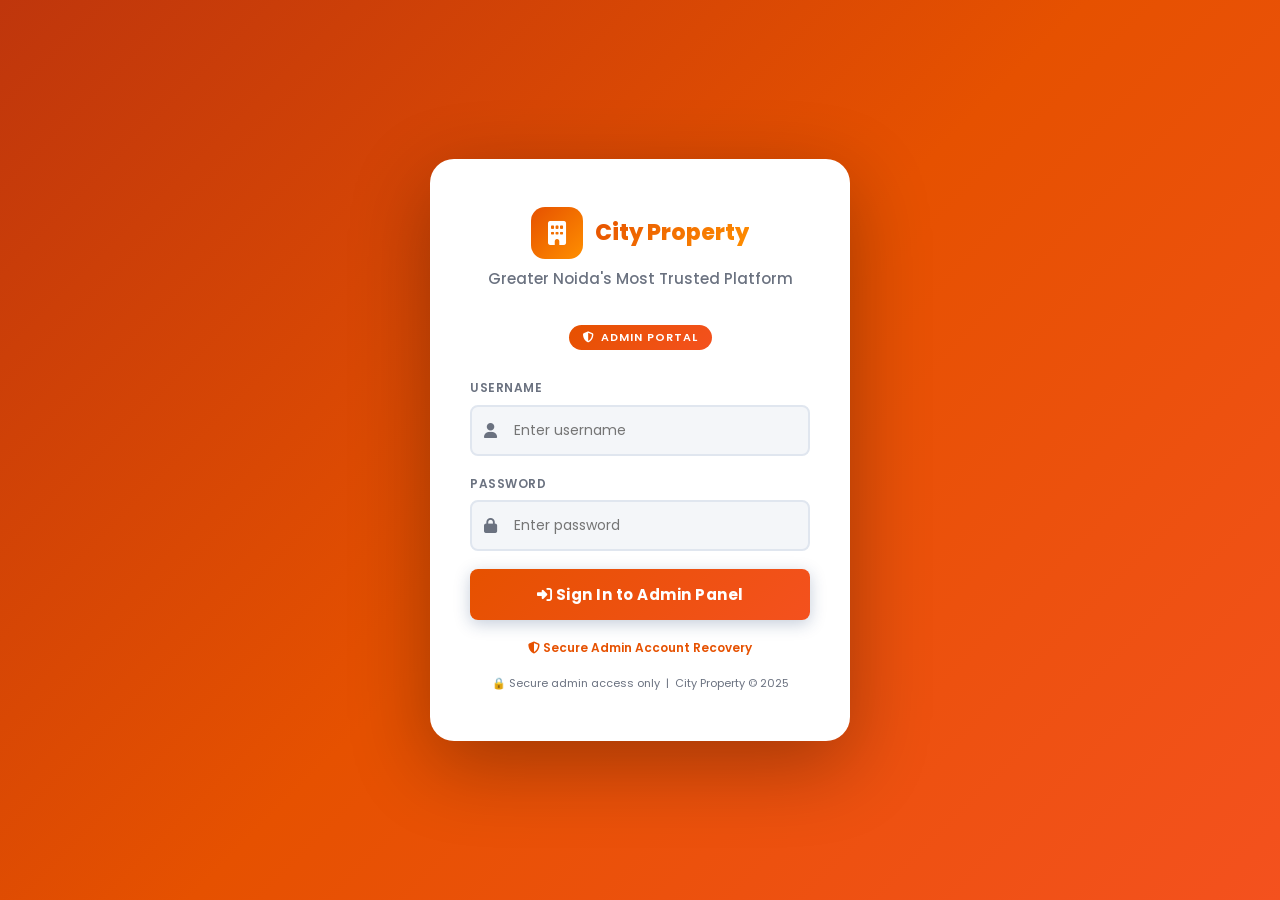
==== commit 876a9fd7: "feat: upgrade Forgot Password to enterprise 2-factor recovery modal with Master Security Key verific" ====
--- a/admin.html
+++ b/admin.html
@@ -696,7 +696,74 @@
       transition: var(--transition);
     }
     .file-label:hover { border-color: var(--primary); color: var(--primary); }
-  </style>
+  
+/* ===== ADMIN MOBILE POLISH & SCREEN FIT ===== */
+@media (max-width: 768px) {
+  :root {
+    --sidebar-w: 56px !important;
+  }
+  .sidebar {
+    width: 56px !important;
+    padding-top: 10px !important;
+  }
+  .sidebar-logo {
+    padding: 12px 6px !important;
+    justify-content: center !important;
+  }
+  .logo-text, .s-name, .s-sub, .nav-section-label, .admin-info .admin-name, .admin-info .admin-role {
+    display: none !important;
+  }
+  .nav-item {
+    padding: 12px 0 !important;
+    justify-content: center !important;
+  }
+  .nav-item span {
+    display: none !important;
+  }
+  .nav-item i {
+    font-size: 1.15rem !important;
+    margin: 0 !important;
+  }
+  .topbar {
+    left: 56px !important;
+    padding: 0 10px !important;
+    height: 58px !important;
+  }
+  .topbar-left h1 {
+    font-size: 1rem !important;
+  }
+  .topbar-badge {
+    display: none !important;
+  }
+  .topbar-right .btn-ghost {
+    padding: 6px 10px !important;
+    font-size: 0.78rem !important;
+  }
+  .main-content {
+    margin-left: 56px !important;
+    padding: 12px 8px !important;
+    width: calc(100vw - 56px) !important;
+    box-sizing: border-box !important;
+  }
+  .card-body {
+    padding: 14px 10px !important;
+  }
+  .form-grid, .form-grid.three {
+    grid-template-columns: 1fr !important;
+    gap: 12px !important;
+  }
+  .field label {
+    font-size: 0.8rem !important;
+  }
+  .field input, .field select, .field textarea {
+    padding: 10px 12px !important;
+    font-size: 0.88rem !important;
+    width: 100% !important;
+    box-sizing: border-box !important;
+  }
+}
+
+</style>
 </head>
 <body>
 
@@ -726,11 +793,81 @@
     </div>
     <button class="btn-login" onclick="doLogin()"><i class="fas fa-sign-in-alt"></i> Sign In to Admin Panel</button>
     <div style="margin-top:14px; text-align:center;">
-      <a href="#" onclick="handleForgotPassword(); return false;" style="font-size:12px; color:var(--primary); font-weight:600; text-decoration:none;">
-        <i class="fas fa-key"></i> Forgot Password? / Reset via WhatsApp OTP
+      <a href="#" onclick="openRecoveryModal(); return false;" style="font-size:12px; color:var(--primary); font-weight:600; text-decoration:none;">
+        <i class="fas fa-shield-alt"></i> Secure Admin Account Recovery
       </a>
     </div>
     <p style="margin-top:16px;font-size:11px;color:var(--text-light)">🔒 Secure admin access only &nbsp;|&nbsp; City Property © 2025</p>
+  </div>
+</div>
+
+
+<!-- ===== SECURE 2-STEP RECOVERY MODAL ===== -->
+<div class="modal-overlay" id="recovery-modal" style="display:none; z-index:10000;">
+  <div class="modal" style="max-width:440px; text-align:left; padding:28px 24px;">
+    <div style="display:flex; justify-content:space-between; align-items:center; margin-bottom:16px;">
+      <h3 style="margin:0; font-size:1.15rem; color:var(--primary); display:flex; align-items:center; gap:8px;">
+        <i class="fas fa-user-shield"></i> Admin Account Recovery
+      </h3>
+      <button type="button" onclick="closeRecoveryModal()" style="background:none; border:none; font-size:1.2rem; cursor:pointer; color:var(--text-light);">&times;</button>
+    </div>
+
+    <!-- STEP 1: Verify Master Phone & Security Key -->
+    <div id="recovery-step-1">
+      <p style="font-size:0.84rem; color:var(--text-light); margin-bottom:16px; line-height:1.4;">
+        Security verification ke liye registered mobile number aur Master Security Key enter karein:
+      </p>
+
+      <div class="form-group">
+        <label>Registered Mobile Number</label>
+        <div class="input-wrap">
+          <i class="fas fa-phone"></i>
+          <input type="tel" id="rec-phone" placeholder="Enter registered number (97117 33120)" />
+        </div>
+      </div>
+
+      <div class="form-group">
+        <label>Master Security Key</label>
+        <div class="input-wrap">
+          <i class="fas fa-key"></i>
+          <input type="password" id="rec-key" placeholder="Enter Master Security Key" />
+        </div>
+        <div style="font-size:0.75rem; color:var(--text-light); margin-top:4px;">
+          Default Master Key: <strong>CP-SECURE-9711</strong>
+        </div>
+      </div>
+
+      <button type="button" class="btn btn-primary" onclick="verifyRecoveryStep1()" style="width:100%; padding:12px; margin-top:8px;">
+        <i class="fas fa-shield-alt"></i> Verify Credentials
+      </button>
+    </div>
+
+    <!-- STEP 2: Set New Password -->
+    <div id="recovery-step-2" style="display:none;">
+      <div style="background:#e8f5e9; color:#2e7d32; padding:10px 12px; border-radius:8px; font-size:0.84rem; margin-bottom:16px; font-weight:600;">
+        <i class="fas fa-check-circle"></i> Identity Verified! Naya password create karein:
+      </div>
+
+      <div class="form-group">
+        <label>New Admin Password</label>
+        <div class="input-wrap">
+          <i class="fas fa-lock"></i>
+          <input type="password" id="rec-new-pass" placeholder="Enter new password (min 6 chars)" />
+        </div>
+      </div>
+
+      <div class="form-group">
+        <label>Confirm New Password</label>
+        <div class="input-wrap">
+          <i class="fas fa-lock"></i>
+          <input type="password" id="rec-conf-pass" placeholder="Confirm new password" />
+        </div>
+      </div>
+
+      <button type="button" class="btn btn-primary" onclick="saveNewAdminPassword()" style="width:100%; padding:12px; margin-top:8px;">
+        <i class="fas fa-save"></i> Save Password &amp; Sync to Firebase
+      </button>
+    </div>
   </div>
 </div>
 
@@ -938,20 +1075,18 @@
             </div>
           </div>
 
-          <div class="form-section-heading"><i class="fas fa-tag"></i> Pricing</div>
-          <div class="form-grid three">
-            <div class="field">
-              <label>Price (₹) <span class="required">*</span></label>
-              <input type="number" id="prop-price" placeholder="e.g. 5000000" />
-            </div>
-            <div class="field">
-              <label>Price Display Text</label>
-              <input type="text" id="prop-price-display" placeholder="e.g. ₹50 Lac" />
-            </div>
-            <div class="field">
-              <label>Price Per Sq.ft</label>
-              <input type="text" id="prop-price-sqft" placeholder="e.g. ₹4,500/sq.ft" />
-            </div>
+          <div class="form-section-heading"><i class="fas fa-phone-alt"></i> Pricing Mode</div>
+          <div class="field form-full" style="background:rgba(230,81,0,0.06); border:1.5px solid var(--primary); border-radius:10px; padding:12px 16px; margin-bottom:12px;">
+            <div style="font-weight:700; color:var(--primary); font-size:0.9rem; display:flex; align-items:center; gap:8px;">
+              <i class="fas fa-check-circle"></i> Price on Call (Direct Deal Model)
+            </div>
+            <p style="margin:4px 0 0 0; font-size:0.8rem; color:var(--text-light); line-height:1.4;">
+              Is property ka price website par automatically <strong>"Price on Call (97117 33120)"</strong> dikhega. Customer direct call karke negotiate karega.
+            </p>
+            <!-- Hidden inputs so internal save logic keeps working smoothly -->
+            <input type="hidden" id="prop-price" value="0" />
+            <input type="hidden" id="prop-price-display" value="Price on Call" />
+            <input type="hidden" id="prop-price-sqft" value="Price on Call" />
           </div>
 
           <div class="form-section-heading"><i class="fas fa-map-marker-alt"></i> Location & Authority</div>
@@ -1032,12 +1167,12 @@
           <div class="form-section-heading"><i class="fas fa-certificate"></i> RERA & Verification</div>
           <div class="form-grid">
             <div class="field">
-              <label>RERA Registration Number <span class="required">*</span></label>
+              <label>RERA Registration Number <span style="color:var(--text-light);font-weight:500;">(Optional)</span></label>
               <div class="rera-wrap">
                 <input type="text" id="prop-rera" placeholder="e.g. UPRERAPRJ12345" />
                 <span class="rera-badge">RERA</span>
               </div>
-              <div class="field-hint">Mandatory as per RERA Act 2016</div>
+              <div class="field-hint">Optional — agar RERA number hai toh dalein, nahi toh blank chhod sakte hain.</div>
             </div>
             <div class="field">
               <label>Listing Status</label>
@@ -1074,18 +1209,31 @@
               <label>Property Description</label>
               <textarea id="prop-description" rows="4" placeholder="Describe the property — features, highlights, location benefits..."></textarea>
             </div>
-            <div class="field form-full">
-              <label>Property Photo (Cloudinary Instant Upload / URL)</label>
-              <div style="display:flex; gap:10px; align-items:center; flex-wrap:wrap; margin-bottom:8px;">
-                <input type="file" id="prop-image-file" accept="image/*" onchange="handleImageFileUpload(event)" style="display:none;" />
-                <button type="button" class="btn btn-primary btn-sm" onclick="document.getElementById('prop-image-file').click()">
-                  <i class="fas fa-cloud-upload-alt"></i> Choose Photo to Upload (Cloudinary)
-                </button>
-                <span id="upload-status" style="font-size:0.85rem; color:var(--text-light);">No file chosen</span>
-              </div>
-              <input type="url" id="prop-image" placeholder="Or paste direct image URL (https://...)" />
-              <div id="image-preview-box" style="margin-top:10px; display:none;">
-                <img id="image-preview-img" src="" alt="Preview" style="max-height:160px; border-radius:8px; border:1px solid var(--border); object-fit:cover;" />
+            <div class="field form-full" style="background:rgba(230,81,0,0.04); border:2px dashed var(--primary); border-radius:14px; padding:20px 14px; text-align:center; position:relative;">
+              <label style="font-size:1rem; font-weight:700; color:var(--primary); margin-bottom:6px; display:block;">
+                <i class="fas fa-camera"></i> Upload Property Photo
+              </label>
+              <p style="font-size:0.8rem; color:var(--text-light); margin-bottom:12px;">
+                Phone gallery ya camera se photo upload karein (Cloudinary auto-save):
+              </p>
+
+              <label for="prop-image-file" style="display:inline-flex; align-items:center; justify-content:center; gap:8px; padding:12px 24px; background:var(--primary); color:#fff; border-radius:8px; font-weight:700; font-size:0.95rem; cursor:pointer; box-shadow:0 4px 12px rgba(230,81,0,0.3);">
+                <i class="fas fa-folder-open"></i> Tap to Choose Photo
+              </label>
+              <input type="file" id="prop-image-file" accept="image/*" onchange="handleImageFileUpload(event)" style="opacity:0; position:absolute; z-index:-1; width:1px; height:1px;" />
+
+              <div style="margin-top:10px;">
+                <span id="upload-status" style="font-size:0.85rem; font-weight:600; color:var(--text);">No photo selected</span>
+              </div>
+
+              <!-- Store image URL -->
+              <input type="hidden" id="prop-image" value="" />
+
+              <div id="image-preview-box" style="margin-top:14px; display:none;">
+                <img id="image-preview-img" src="" alt="Uploaded Preview" style="max-height:200px; max-width:100%; border-radius:10px; border:2px solid var(--primary); object-fit:cover; margin:0 auto; display:block;" />
+                <div style="margin-top:6px; font-size:0.82rem; color:#27ae60; font-weight:700;">
+                  <i class="fas fa-check-circle"></i> Photo Uploaded &amp; Ready!
+                </div>
               </div>
             </div>
           </div>
--- a/css/style.css
+++ b/css/style.css
@@ -3665,3 +3665,171 @@
     -webkit-overflow-scrolling: touch;
   }
 }
+
+
+/* ===== FLOATING ACTION BUTTONS (NO OVERLAP) ===== */
+.floating-call-btn {
+  position: fixed !important;
+  bottom: 24px !important;
+  left: 20px !important;
+  width: 54px !important;
+  height: 54px !important;
+  border-radius: 50% !important;
+  background: #27ae60 !important;
+  color: #fff !important;
+  display: flex !important;
+  align-items: center !important;
+  justify-content: center !important;
+  font-size: 1.3rem !important;
+  box-shadow: 0 4px 20px rgba(39,174,96,0.4) !important;
+  z-index: 8500 !important;
+  text-decoration: none !important;
+  transition: transform 0.2s, box-shadow 0.2s !important;
+}
+.floating-call-btn:hover {
+  transform: scale(1.1) !important;
+  box-shadow: 0 6px 25px rgba(39,174,96,0.6) !important;
+}
+
+.floating-wa-btn {
+  position: fixed !important;
+  bottom: 24px !important;
+  right: 20px !important;
+  width: 54px !important;
+  height: 54px !important;
+  border-radius: 50% !important;
+  background: #25d366 !important;
+  color: #fff !important;
+  display: flex !important;
+  align-items: center !important;
+  justify-content: center !important;
+  font-size: 1.5rem !important;
+  box-shadow: 0 4px 20px rgba(37,211,102,0.4) !important;
+  z-index: 8500 !important;
+  text-decoration: none !important;
+  transition: transform 0.2s, box-shadow 0.2s !important;
+}
+.floating-wa-btn:hover {
+  transform: scale(1.1) !important;
+  box-shadow: 0 6px 25px rgba(37,211,102,0.6) !important;
+}
+
+@media (max-width: 768px) {
+  .hide-mobile { display: none !important; }
+  .floating-call-btn {
+    bottom: 18px !important;
+    left: 14px !important;
+    width: 48px !important;
+    height: 48px !important;
+    font-size: 1.15rem !important;
+  }
+  .floating-wa-btn {
+    bottom: 18px !important;
+    right: 14px !important;
+    width: 48px !important;
+    height: 48px !important;
+    font-size: 1.3rem !important;
+  }
+}
+
+
+/* ===== HEADER MOBILE FIT OVERRIDE ===== */
+@media (max-width: 768px) {
+  .hide-mobile {
+    display: none !important;
+  }
+  .navbar-inner {
+    height: 60px !important;
+    gap: 12px !important;
+    justify-content: space-between !important;
+    width: 100% !important;
+    overflow: hidden !important;
+  }
+  .nav-right {
+    gap: 6px !important;
+    flex-shrink: 0 !important;
+  }
+  .lang-toggle button {
+    padding: 4px 8px !important;
+    font-size: 0.75rem !important;
+  }
+  .theme-btn {
+    width: 32px !important;
+    height: 32px !important;
+    font-size: 0.85rem !important;
+  }
+  .logo {
+    font-size: 1.1rem !important;
+  }
+  .logo-icon {
+    width: 32px !important;
+    height: 32px !important;
+    font-size: 0.85rem !important;
+  }
+}
+
+
+/* ===== COMPACT MOBILE CARDS (WHY US & TESTIMONIALS) ===== */
+@media (max-width: 768px) {
+  /* Why Choose Us: 2 Columns, Compact Padding, Smaller Icons */
+  .why-grid {
+    grid-template-columns: repeat(2, 1fr) !important;
+    gap: 10px !important;
+  }
+  .why-card {
+    padding: 14px 10px !important;
+    border-radius: 12px !important;
+    display: flex !important;
+    flex-direction: column !important;
+    align-items: center !important;
+    text-align: center !important;
+  }
+  .why-icon {
+    width: 40px !important;
+    height: 40px !important;
+    font-size: 1.1rem !important;
+    border-radius: 10px !important;
+    margin-bottom: 8px !important;
+  }
+  .why-title {
+    font-size: 0.85rem !important;
+    font-weight: 700 !important;
+    margin-bottom: 4px !important;
+    line-height: 1.2 !important;
+  }
+  .why-text {
+    font-size: 0.72rem !important;
+    line-height: 1.35 !important;
+    color: var(--text-light) !important;
+  }
+
+  /* Testimonials: Compact Cards */
+  .testimonials-grid {
+    grid-template-columns: 1fr !important;
+    gap: 12px !important;
+  }
+  .testimonial-card {
+    padding: 14px 16px !important;
+    border-radius: 12px !important;
+  }
+  .stars {
+    font-size: 0.85rem !important;
+    margin-bottom: 8px !important;
+  }
+  .testimonial-text {
+    font-size: 0.8rem !important;
+    line-height: 1.4 !important;
+    margin-bottom: 12px !important;
+  }
+  .avatar {
+    width: 36px !important;
+    height: 36px !important;
+    font-size: 0.85rem !important;
+  }
+  .author-name {
+    font-size: 0.82rem !important;
+  }
+  .author-loc {
+    font-size: 0.72rem !important;
+  }
+}
